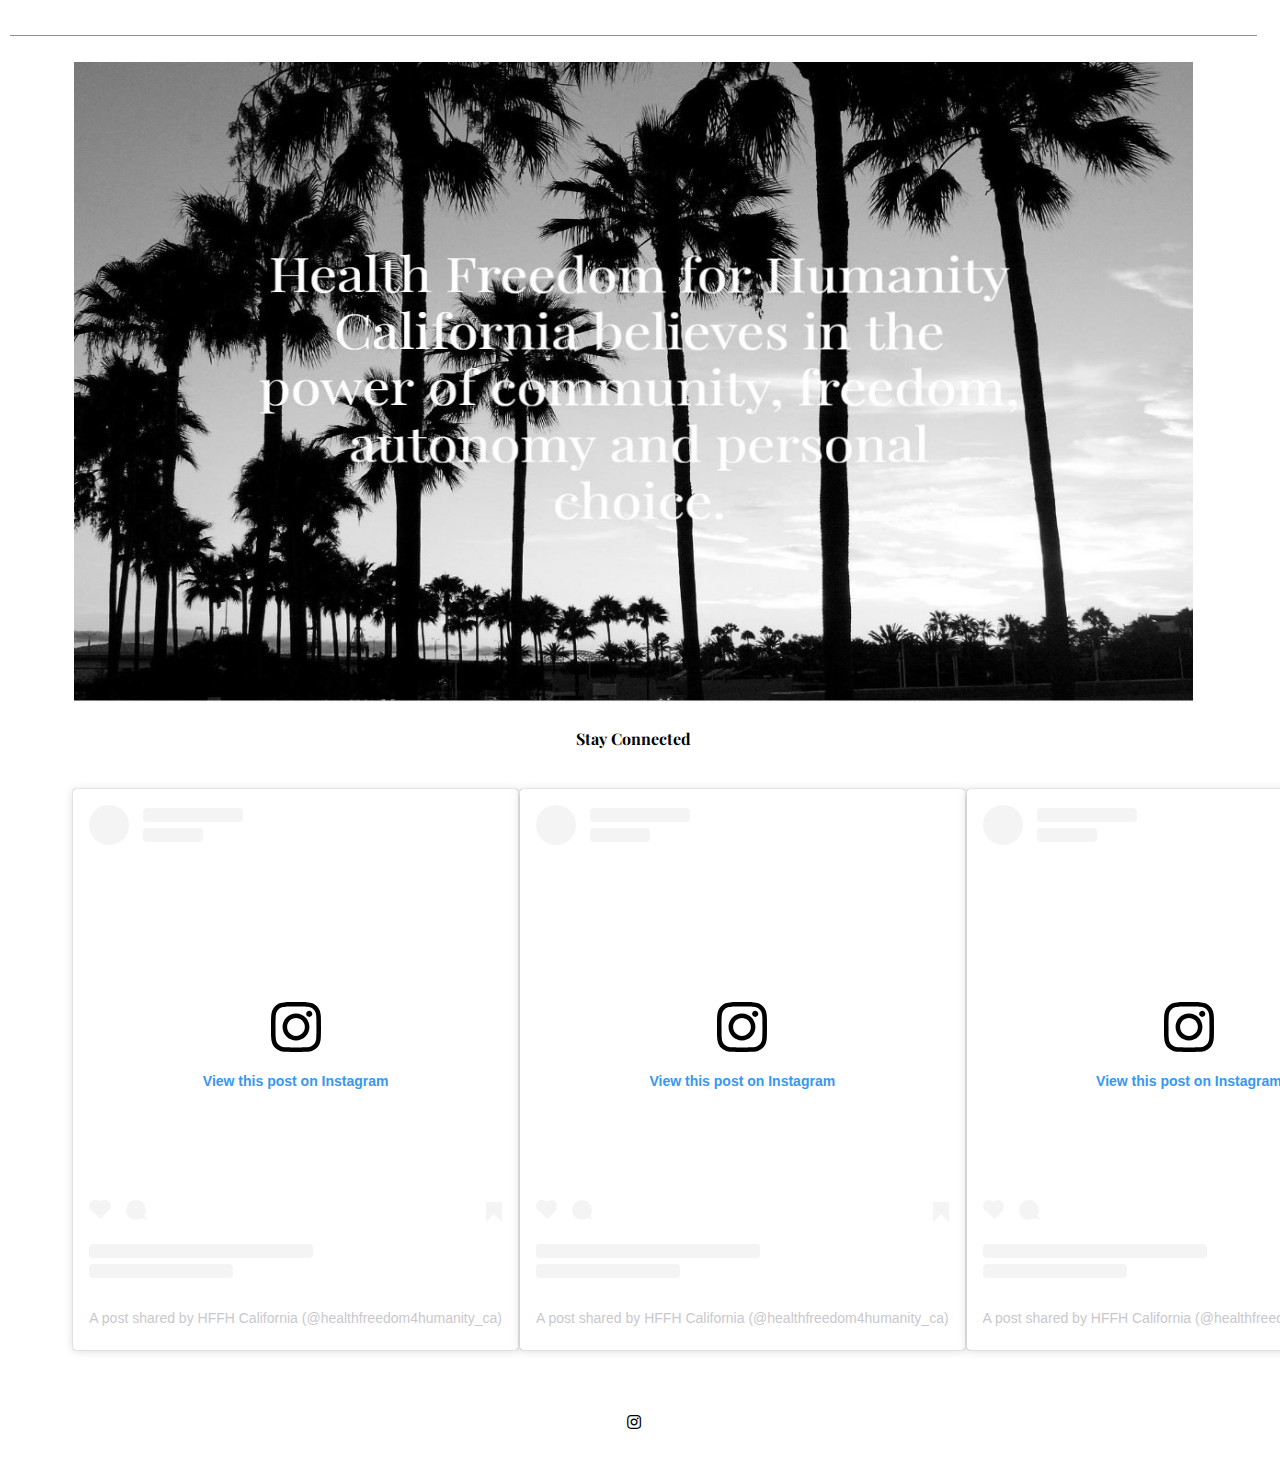
==== index.html @ d3997427 "Add files via upload" ====
<!DOCTYPE html>
<html>
<head>
    <meta charset='utf-8'>
    <meta http-equiv='X-UA-Compatible' content='IE=edge'>
    <title>California - Health Freedom For Humanity</title>
    <meta name='viewport' content='width=device-width, initial-scale=1'>
    <link rel='stylesheet' type='text/css' media='screen' href='assets/css/main.css'>
    <!--script src='main.js'></script-->
    <link rel="stylesheet" href="https://cdnjs.cloudflare.com/ajax/libs/font-awesome/5.15.4/css/all.min.css"/>
    <!-- <script src="jquery.js"></script> -->
    <link rel="preconnect" href="https://fonts.gstatic.com" crossorigin>
    <link rel="preconnect" href="https://fonts.googleapis.com">
    <link href="https://fonts.googleapis.com/css2?family=Playfair+Display:wght@400;500;600;700&display=swap" rel="stylesheet">
    <script src="https://code.jquery.com/jquery-3.5.0.js"></script>
    <!-- <script src="https://code.jquery.com/jquery-3.6.0.min.js" integrity="sha256-/xUj+3OJU5yExlq6GSYGSHk7tPXikynS7ogEvDej/m4=" crossorigin="anonymous"></script> -->
    <script>
        $(function() {
            $('#header').on('load','header.html');
        })
    </script>

</head>
<body>
    <div class="container">
        <div class="header">
            <div id="header"></div>
        </div>
        <div class="content-large"><div class="image-panel"></div></div>
        <div class="footer">
            <div class="footer-grid">
                <div class="footer-left"></div>
                <div class="footer-center-row1">Stay Connected</div>
                <div class="footer-center-row2 ig-grid">
                    <div class="ig-1">
                        <!-- <blockquote class="instagram-media" data-instgrm-permalink="https://www.instagram.com/tv/CTYpV3eHSz3/?utm_source=ig_embed&amp;utm_campaign=loading" data-instgrm-version="13" style=" background:#FFF; border:0; border-radius:3px; box-shadow:0 0 1px 0 rgba(0,0,0,0.5),0 1px 10px 0 rgba(0,0,0,0.15); margin: 1px; max-width:540px; min-width:326px; padding:0; width:99.375%; width:-webkit-calc(100% - 2px); width:calc(100% - 2px);"><div style="padding:16px;"> <a href="https://www.instagram.com/tv/CTYpV3eHSz3/?utm_source=ig_embed&amp;utm_campaign=loading" style=" background:#FFFFFF; line-height:0; padding:0 0; text-align:center; text-decoration:none; width:100%;" target="_blank"> <div style=" display: flex; flex-direction: row; align-items: center;"> <div style="background-color: #F4F4F4; border-radius: 50%; flex-grow: 0; height: 40px; margin-right: 14px; width: 40px;"></div> <div style="display: flex; flex-direction: column; flex-grow: 1; justify-content: center;"> <div style=" background-color: #F4F4F4; border-radius: 4px; flex-grow: 0; height: 14px; margin-bottom: 6px; width: 100px;"></div> <div style=" background-color: #F4F4F4; border-radius: 4px; flex-grow: 0; height: 14px; width: 60px;"></div></div></div><div style="padding: 19% 0;"></div> <div style="display:block; height:50px; margin:0 auto 12px; width:50px;"><svg width="50px" height="50px" viewBox="0 0 60 60" version="1.1" xmlns="https://www.w3.org/2000/svg" xmlns:xlink="https://www.w3.org/1999/xlink"><g stroke="none" stroke-width="1" fill="none" fill-rule="evenodd"><g transform="translate(-511.000000, -20.000000)" fill="#000000"><g><path d="M556.869,30.41 C554.814,30.41 553.148,32.076 553.148,34.131 C553.148,36.186 554.814,37.852 556.869,37.852 C558.924,37.852 560.59,36.186 560.59,34.131 C560.59,32.076 558.924,30.41 556.869,30.41 M541,60.657 C535.114,60.657 530.342,55.887 530.342,50 C530.342,44.114 535.114,39.342 541,39.342 C546.887,39.342 551.658,44.114 551.658,50 C551.658,55.887 546.887,60.657 541,60.657 M541,33.886 C532.1,33.886 524.886,41.1 524.886,50 C524.886,58.899 532.1,66.113 541,66.113 C549.9,66.113 557.115,58.899 557.115,50 C557.115,41.1 549.9,33.886 541,33.886 M565.378,62.101 C565.244,65.022 564.756,66.606 564.346,67.663 C563.803,69.06 563.154,70.057 562.106,71.106 C561.058,72.155 560.06,72.803 558.662,73.347 C557.607,73.757 556.021,74.244 553.102,74.378 C549.944,74.521 548.997,74.552 541,74.552 C533.003,74.552 532.056,74.521 528.898,74.378 C525.979,74.244 524.393,73.757 523.338,73.347 C521.94,72.803 520.942,72.155 519.894,71.106 C518.846,70.057 518.197,69.06 517.654,67.663 C517.244,66.606 516.755,65.022 516.623,62.101 C516.479,58.943 516.448,57.996 516.448,50 C516.448,42.003 516.479,41.056 516.623,37.899 C516.755,34.978 517.244,33.391 517.654,32.338 C518.197,30.938 518.846,29.942 519.894,28.894 C520.942,27.846 521.94,27.196 523.338,26.654 C524.393,26.244 525.979,25.756 528.898,25.623 C532.057,25.479 533.004,25.448 541,25.448 C548.997,25.448 549.943,25.479 553.102,25.623 C556.021,25.756 557.607,26.244 558.662,26.654 C560.06,27.196 561.058,27.846 562.106,28.894 C563.154,29.942 563.803,30.938 564.346,32.338 C564.756,33.391 565.244,34.978 565.378,37.899 C565.522,41.056 565.552,42.003 565.552,50 C565.552,57.996 565.522,58.943 565.378,62.101 M570.82,37.631 C570.674,34.438 570.167,32.258 569.425,30.349 C568.659,28.377 567.633,26.702 565.965,25.035 C564.297,23.368 562.623,22.342 560.652,21.575 C558.743,20.834 556.562,20.326 553.369,20.18 C550.169,20.033 549.148,20 541,20 C532.853,20 531.831,20.033 528.631,20.18 C525.438,20.326 523.257,20.834 521.349,21.575 C519.376,22.342 517.703,23.368 516.035,25.035 C514.368,26.702 513.342,28.377 512.574,30.349 C511.834,32.258 511.326,34.438 511.181,37.631 C511.035,40.831 511,41.851 511,50 C511,58.147 511.035,59.17 511.181,62.369 C511.326,65.562 511.834,67.743 512.574,69.651 C513.342,71.625 514.368,73.296 516.035,74.965 C517.703,76.634 519.376,77.658 521.349,78.425 C523.257,79.167 525.438,79.673 528.631,79.82 C531.831,79.965 532.853,80.001 541,80.001 C549.148,80.001 550.169,79.965 553.369,79.82 C556.562,79.673 558.743,79.167 560.652,78.425 C562.623,77.658 564.297,76.634 565.965,74.965 C567.633,73.296 568.659,71.625 569.425,69.651 C570.167,67.743 570.674,65.562 570.82,62.369 C570.966,59.17 571,58.147 571,50 C571,41.851 570.966,40.831 570.82,37.631"></path></g></g></g></svg></div><div style="padding-top: 8px;"> <div style=" color:#3897f0; font-family:Arial,sans-serif; font-size:14px; font-style:normal; font-weight:550; line-height:18px;"> View this post on Instagram</div></div><div style="padding: 12.5% 0;"></div> <div style="display: flex; flex-direction: row; margin-bottom: 14px; align-items: center;"><div> <div style="background-color: #F4F4F4; border-radius: 50%; height: 12.5px; width: 12.5px; transform: translateX(0px) translateY(7px);"></div> <div style="background-color: #F4F4F4; height: 12.5px; transform: rotate(-45deg) translateX(3px) translateY(1px); width: 12.5px; flex-grow: 0; margin-right: 14px; margin-left: 2px;"></div> <div style="background-color: #F4F4F4; border-radius: 50%; height: 12.5px; width: 12.5px; transform: translateX(9px) translateY(-18px);"></div></div><div style="margin-left: 8px;"> <div style=" background-color: #F4F4F4; border-radius: 50%; flex-grow: 0; height: 20px; width: 20px;"></div> <div style=" width: 0; height: 0; border-top: 2px solid transparent; border-left: 6px solid #f4f4f4; border-bottom: 2px solid transparent; transform: translateX(16px) translateY(-4px) rotate(30deg)"></div></div><div style="margin-left: auto;"> <div style=" width: 0px; border-top: 8px solid #F4F4F4; border-right: 8px solid transparent; transform: translateY(16px);"></div> <div style=" background-color: #F4F4F4; flex-grow: 0; height: 12px; width: 16px; transform: translateY(-4px);"></div> <div style=" width: 0; height: 0; border-top: 8px solid #F4F4F4; border-left: 8px solid transparent; transform: translateY(-4px) translateX(8px);"></div></div></div> <div style="display: flex; flex-direction: column; flex-grow: 1; justify-content: center; margin-bottom: 24px;"> <div style=" background-color: #F4F4F4; border-radius: 4px; flex-grow: 0; height: 14px; margin-bottom: 6px; width: 224px;"></div> <div style=" background-color: #F4F4F4; border-radius: 4px; flex-grow: 0; height: 14px; width: 144px;"></div></div></a><p style=" color:#c9c8cd; font-family:Arial,sans-serif; font-size:14px; line-height:17px; margin-bottom:0; margin-top:8px; overflow:hidden; padding:8px 0 7px; text-align:center; text-overflow:ellipsis; white-space:nowrap;"><a href="https://www.instagram.com/tv/CTYpV3eHSz3/?utm_source=ig_embed&amp;utm_campaign=loading" style=" color:#c9c8cd; font-family:Arial,sans-serif; font-size:14px; font-style:normal; font-weight:normal; line-height:17px; text-decoration:none;" target="_blank">A post shared by HFFH California (@healthfreedom4humanity_ca)</a></p></div></blockquote> <script async src="//www.instagram.com/embed.js"></script> -->
                        <blockquote class="instagram-media" data-instgrm-permalink="https://www.instagram.com/p/CTaYuJeDzAx/?utm_source=ig_embed&amp;utm_campaign=loading" data-instgrm-version="13" style=" background:#FFF; border:0; border-radius:3px; box-shadow:0 0 1px 0 rgba(0,0,0,0.5),0 1px 10px 0 rgba(0,0,0,0.15); margin: 1px; max-width:540px; min-width:326px; padding:0; width:99.375%; width:-webkit-calc(100% - 2px); width:calc(100% - 2px);"><div style="padding:16px;"> <a href="https://www.instagram.com/p/CTaYuJeDzAx/?utm_source=ig_embed&amp;utm_campaign=loading" style=" background:#FFFFFF; line-height:0; padding:0 0; text-align:center; text-decoration:none; width:100%;" target="_blank"> <div style=" display: flex; flex-direction: row; align-items: center;"> <div style="background-color: #F4F4F4; border-radius: 50%; flex-grow: 0; height: 40px; margin-right: 14px; width: 40px;"></div> <div style="display: flex; flex-direction: column; flex-grow: 1; justify-content: center;"> <div style=" background-color: #F4F4F4; border-radius: 4px; flex-grow: 0; height: 14px; margin-bottom: 6px; width: 100px;"></div> <div style=" background-color: #F4F4F4; border-radius: 4px; flex-grow: 0; height: 14px; width: 60px;"></div></div></div><div style="padding: 19% 0;"></div> <div style="display:block; height:50px; margin:0 auto 12px; width:50px;"><svg width="50px" height="50px" viewBox="0 0 60 60" version="1.1" xmlns="https://www.w3.org/2000/svg" xmlns:xlink="https://www.w3.org/1999/xlink"><g stroke="none" stroke-width="1" fill="none" fill-rule="evenodd"><g transform="translate(-511.000000, -20.000000)" fill="#000000"><g><path d="M556.869,30.41 C554.814,30.41 553.148,32.076 553.148,34.131 C553.148,36.186 554.814,37.852 556.869,37.852 C558.924,37.852 560.59,36.186 560.59,34.131 C560.59,32.076 558.924,30.41 556.869,30.41 M541,60.657 C535.114,60.657 530.342,55.887 530.342,50 C530.342,44.114 535.114,39.342 541,39.342 C546.887,39.342 551.658,44.114 551.658,50 C551.658,55.887 546.887,60.657 541,60.657 M541,33.886 C532.1,33.886 524.886,41.1 524.886,50 C524.886,58.899 532.1,66.113 541,66.113 C549.9,66.113 557.115,58.899 557.115,50 C557.115,41.1 549.9,33.886 541,33.886 M565.378,62.101 C565.244,65.022 564.756,66.606 564.346,67.663 C563.803,69.06 563.154,70.057 562.106,71.106 C561.058,72.155 560.06,72.803 558.662,73.347 C557.607,73.757 556.021,74.244 553.102,74.378 C549.944,74.521 548.997,74.552 541,74.552 C533.003,74.552 532.056,74.521 528.898,74.378 C525.979,74.244 524.393,73.757 523.338,73.347 C521.94,72.803 520.942,72.155 519.894,71.106 C518.846,70.057 518.197,69.06 517.654,67.663 C517.244,66.606 516.755,65.022 516.623,62.101 C516.479,58.943 516.448,57.996 516.448,50 C516.448,42.003 516.479,41.056 516.623,37.899 C516.755,34.978 517.244,33.391 517.654,32.338 C518.197,30.938 518.846,29.942 519.894,28.894 C520.942,27.846 521.94,27.196 523.338,26.654 C524.393,26.244 525.979,25.756 528.898,25.623 C532.057,25.479 533.004,25.448 541,25.448 C548.997,25.448 549.943,25.479 553.102,25.623 C556.021,25.756 557.607,26.244 558.662,26.654 C560.06,27.196 561.058,27.846 562.106,28.894 C563.154,29.942 563.803,30.938 564.346,32.338 C564.756,33.391 565.244,34.978 565.378,37.899 C565.522,41.056 565.552,42.003 565.552,50 C565.552,57.996 565.522,58.943 565.378,62.101 M570.82,37.631 C570.674,34.438 570.167,32.258 569.425,30.349 C568.659,28.377 567.633,26.702 565.965,25.035 C564.297,23.368 562.623,22.342 560.652,21.575 C558.743,20.834 556.562,20.326 553.369,20.18 C550.169,20.033 549.148,20 541,20 C532.853,20 531.831,20.033 528.631,20.18 C525.438,20.326 523.257,20.834 521.349,21.575 C519.376,22.342 517.703,23.368 516.035,25.035 C514.368,26.702 513.342,28.377 512.574,30.349 C511.834,32.258 511.326,34.438 511.181,37.631 C511.035,40.831 511,41.851 511,50 C511,58.147 511.035,59.17 511.181,62.369 C511.326,65.562 511.834,67.743 512.574,69.651 C513.342,71.625 514.368,73.296 516.035,74.965 C517.703,76.634 519.376,77.658 521.349,78.425 C523.257,79.167 525.438,79.673 528.631,79.82 C531.831,79.965 532.853,80.001 541,80.001 C549.148,80.001 550.169,79.965 553.369,79.82 C556.562,79.673 558.743,79.167 560.652,78.425 C562.623,77.658 564.297,76.634 565.965,74.965 C567.633,73.296 568.659,71.625 569.425,69.651 C570.167,67.743 570.674,65.562 570.82,62.369 C570.966,59.17 571,58.147 571,50 C571,41.851 570.966,40.831 570.82,37.631"></path></g></g></g></svg></div><div style="padding-top: 8px;"> <div style=" color:#3897f0; font-family:Arial,sans-serif; font-size:14px; font-style:normal; font-weight:550; line-height:18px;"> View this post on Instagram</div></div><div style="padding: 12.5% 0;"></div> <div style="display: flex; flex-direction: row; margin-bottom: 14px; align-items: center;"><div> <div style="background-color: #F4F4F4; border-radius: 50%; height: 12.5px; width: 12.5px; transform: translateX(0px) translateY(7px);"></div> <div style="background-color: #F4F4F4; height: 12.5px; transform: rotate(-45deg) translateX(3px) translateY(1px); width: 12.5px; flex-grow: 0; margin-right: 14px; margin-left: 2px;"></div> <div style="background-color: #F4F4F4; border-radius: 50%; height: 12.5px; width: 12.5px; transform: translateX(9px) translateY(-18px);"></div></div><div style="margin-left: 8px;"> <div style=" background-color: #F4F4F4; border-radius: 50%; flex-grow: 0; height: 20px; width: 20px;"></div> <div style=" width: 0; height: 0; border-top: 2px solid transparent; border-left: 6px solid #f4f4f4; border-bottom: 2px solid transparent; transform: translateX(16px) translateY(-4px) rotate(30deg)"></div></div><div style="margin-left: auto;"> <div style=" width: 0px; border-top: 8px solid #F4F4F4; border-right: 8px solid transparent; transform: translateY(16px);"></div> <div style=" background-color: #F4F4F4; flex-grow: 0; height: 12px; width: 16px; transform: translateY(-4px);"></div> <div style=" width: 0; height: 0; border-top: 8px solid #F4F4F4; border-left: 8px solid transparent; transform: translateY(-4px) translateX(8px);"></div></div></div> <div style="display: flex; flex-direction: column; flex-grow: 1; justify-content: center; margin-bottom: 24px;"> <div style=" background-color: #F4F4F4; border-radius: 4px; flex-grow: 0; height: 14px; margin-bottom: 6px; width: 224px;"></div> <div style=" background-color: #F4F4F4; border-radius: 4px; flex-grow: 0; height: 14px; width: 144px;"></div></div></a><p style=" color:#c9c8cd; font-family:Arial,sans-serif; font-size:14px; line-height:17px; margin-bottom:0; margin-top:8px; overflow:hidden; padding:8px 0 7px; text-align:center; text-overflow:ellipsis; white-space:nowrap;"><a href="https://www.instagram.com/p/CTaYuJeDzAx/?utm_source=ig_embed&amp;utm_campaign=loading" style=" color:#c9c8cd; font-family:Arial,sans-serif; font-size:14px; font-style:normal; font-weight:normal; line-height:17px; text-decoration:none;" target="_blank">A post shared by HFFH California (@healthfreedom4humanity_ca)</a></p></div></blockquote> <script async src="//www.instagram.com/embed.js"></script>
                    </div>
                    <div class="ig-2">
                        <!-- <blockquote class="instagram-media" data-instgrm-permalink="https://www.instagram.com/p/CTXcrUHFVy9/?utm_source=ig_embed&amp;utm_campaign=loading" data-instgrm-version="13" style=" background:#FFF; border:0; border-radius:3px; box-shadow:0 0 1px 0 rgba(0,0,0,0.5),0 1px 10px 0 rgba(0,0,0,0.15); margin: 1px; max-width:540px; min-width:326px; padding:0; width:99.375%; width:-webkit-calc(100% - 2px); width:calc(100% - 2px);"><div style="padding:16px;"> <a href="https://www.instagram.com/p/CTXcrUHFVy9/?utm_source=ig_embed&amp;utm_campaign=loading" style=" background:#FFFFFF; line-height:0; padding:0 0; text-align:center; text-decoration:none; width:100%;" target="_blank"> <div style=" display: flex; flex-direction: row; align-items: center;"> <div style="background-color: #F4F4F4; border-radius: 50%; flex-grow: 0; height: 40px; margin-right: 14px; width: 40px;"></div> <div style="display: flex; flex-direction: column; flex-grow: 1; justify-content: center;"> <div style=" background-color: #F4F4F4; border-radius: 4px; flex-grow: 0; height: 14px; margin-bottom: 6px; width: 100px;"></div> <div style=" background-color: #F4F4F4; border-radius: 4px; flex-grow: 0; height: 14px; width: 60px;"></div></div></div><div style="padding: 19% 0;"></div> <div style="display:block; height:50px; margin:0 auto 12px; width:50px;"><svg width="50px" height="50px" viewBox="0 0 60 60" version="1.1" xmlns="https://www.w3.org/2000/svg" xmlns:xlink="https://www.w3.org/1999/xlink"><g stroke="none" stroke-width="1" fill="none" fill-rule="evenodd"><g transform="translate(-511.000000, -20.000000)" fill="#000000"><g><path d="M556.869,30.41 C554.814,30.41 553.148,32.076 553.148,34.131 C553.148,36.186 554.814,37.852 556.869,37.852 C558.924,37.852 560.59,36.186 560.59,34.131 C560.59,32.076 558.924,30.41 556.869,30.41 M541,60.657 C535.114,60.657 530.342,55.887 530.342,50 C530.342,44.114 535.114,39.342 541,39.342 C546.887,39.342 551.658,44.114 551.658,50 C551.658,55.887 546.887,60.657 541,60.657 M541,33.886 C532.1,33.886 524.886,41.1 524.886,50 C524.886,58.899 532.1,66.113 541,66.113 C549.9,66.113 557.115,58.899 557.115,50 C557.115,41.1 549.9,33.886 541,33.886 M565.378,62.101 C565.244,65.022 564.756,66.606 564.346,67.663 C563.803,69.06 563.154,70.057 562.106,71.106 C561.058,72.155 560.06,72.803 558.662,73.347 C557.607,73.757 556.021,74.244 553.102,74.378 C549.944,74.521 548.997,74.552 541,74.552 C533.003,74.552 532.056,74.521 528.898,74.378 C525.979,74.244 524.393,73.757 523.338,73.347 C521.94,72.803 520.942,72.155 519.894,71.106 C518.846,70.057 518.197,69.06 517.654,67.663 C517.244,66.606 516.755,65.022 516.623,62.101 C516.479,58.943 516.448,57.996 516.448,50 C516.448,42.003 516.479,41.056 516.623,37.899 C516.755,34.978 517.244,33.391 517.654,32.338 C518.197,30.938 518.846,29.942 519.894,28.894 C520.942,27.846 521.94,27.196 523.338,26.654 C524.393,26.244 525.979,25.756 528.898,25.623 C532.057,25.479 533.004,25.448 541,25.448 C548.997,25.448 549.943,25.479 553.102,25.623 C556.021,25.756 557.607,26.244 558.662,26.654 C560.06,27.196 561.058,27.846 562.106,28.894 C563.154,29.942 563.803,30.938 564.346,32.338 C564.756,33.391 565.244,34.978 565.378,37.899 C565.522,41.056 565.552,42.003 565.552,50 C565.552,57.996 565.522,58.943 565.378,62.101 M570.82,37.631 C570.674,34.438 570.167,32.258 569.425,30.349 C568.659,28.377 567.633,26.702 565.965,25.035 C564.297,23.368 562.623,22.342 560.652,21.575 C558.743,20.834 556.562,20.326 553.369,20.18 C550.169,20.033 549.148,20 541,20 C532.853,20 531.831,20.033 528.631,20.18 C525.438,20.326 523.257,20.834 521.349,21.575 C519.376,22.342 517.703,23.368 516.035,25.035 C514.368,26.702 513.342,28.377 512.574,30.349 C511.834,32.258 511.326,34.438 511.181,37.631 C511.035,40.831 511,41.851 511,50 C511,58.147 511.035,59.17 511.181,62.369 C511.326,65.562 511.834,67.743 512.574,69.651 C513.342,71.625 514.368,73.296 516.035,74.965 C517.703,76.634 519.376,77.658 521.349,78.425 C523.257,79.167 525.438,79.673 528.631,79.82 C531.831,79.965 532.853,80.001 541,80.001 C549.148,80.001 550.169,79.965 553.369,79.82 C556.562,79.673 558.743,79.167 560.652,78.425 C562.623,77.658 564.297,76.634 565.965,74.965 C567.633,73.296 568.659,71.625 569.425,69.651 C570.167,67.743 570.674,65.562 570.82,62.369 C570.966,59.17 571,58.147 571,50 C571,41.851 570.966,40.831 570.82,37.631"></path></g></g></g></svg></div><div style="padding-top: 8px;"> <div style=" color:#3897f0; font-family:Arial,sans-serif; font-size:14px; font-style:normal; font-weight:550; line-height:18px;"> View this post on Instagram</div></div><div style="padding: 12.5% 0;"></div> <div style="display: flex; flex-direction: row; margin-bottom: 14px; align-items: center;"><div> <div style="background-color: #F4F4F4; border-radius: 50%; height: 12.5px; width: 12.5px; transform: translateX(0px) translateY(7px);"></div> <div style="background-color: #F4F4F4; height: 12.5px; transform: rotate(-45deg) translateX(3px) translateY(1px); width: 12.5px; flex-grow: 0; margin-right: 14px; margin-left: 2px;"></div> <div style="background-color: #F4F4F4; border-radius: 50%; height: 12.5px; width: 12.5px; transform: translateX(9px) translateY(-18px);"></div></div><div style="margin-left: 8px;"> <div style=" background-color: #F4F4F4; border-radius: 50%; flex-grow: 0; height: 20px; width: 20px;"></div> <div style=" width: 0; height: 0; border-top: 2px solid transparent; border-left: 6px solid #f4f4f4; border-bottom: 2px solid transparent; transform: translateX(16px) translateY(-4px) rotate(30deg)"></div></div><div style="margin-left: auto;"> <div style=" width: 0px; border-top: 8px solid #F4F4F4; border-right: 8px solid transparent; transform: translateY(16px);"></div> <div style=" background-color: #F4F4F4; flex-grow: 0; height: 12px; width: 16px; transform: translateY(-4px);"></div> <div style=" width: 0; height: 0; border-top: 8px solid #F4F4F4; border-left: 8px solid transparent; transform: translateY(-4px) translateX(8px);"></div></div></div> <div style="display: flex; flex-direction: column; flex-grow: 1; justify-content: center; margin-bottom: 24px;"> <div style=" background-color: #F4F4F4; border-radius: 4px; flex-grow: 0; height: 14px; margin-bottom: 6px; width: 224px;"></div> <div style=" background-color: #F4F4F4; border-radius: 4px; flex-grow: 0; height: 14px; width: 144px;"></div></div></a><p style=" color:#c9c8cd; font-family:Arial,sans-serif; font-size:14px; line-height:17px; margin-bottom:0; margin-top:8px; overflow:hidden; padding:8px 0 7px; text-align:center; text-overflow:ellipsis; white-space:nowrap;"><a href="https://www.instagram.com/p/CTXcrUHFVy9/?utm_source=ig_embed&amp;utm_campaign=loading" style=" color:#c9c8cd; font-family:Arial,sans-serif; font-size:14px; font-style:normal; font-weight:normal; line-height:17px; text-decoration:none;" target="_blank">A post shared by HFFH California (@healthfreedom4humanity_ca)</a></p></div></blockquote> <script async src="//www.instagram.com/embed.js"></script> -->
                        <blockquote class="instagram-media" data-instgrm-permalink="https://www.instagram.com/p/CTaPzW0Dsf1/?utm_source=ig_embed&amp;utm_campaign=loading" data-instgrm-version="13" style=" background:#FFF; border:0; border-radius:3px; box-shadow:0 0 1px 0 rgba(0,0,0,0.5),0 1px 10px 0 rgba(0,0,0,0.15); margin: 1px; max-width:540px; min-width:326px; padding:0; width:99.375%; width:-webkit-calc(100% - 2px); width:calc(100% - 2px);"><div style="padding:16px;"> <a href="https://www.instagram.com/p/CTaPzW0Dsf1/?utm_source=ig_embed&amp;utm_campaign=loading" style=" background:#FFFFFF; line-height:0; padding:0 0; text-align:center; text-decoration:none; width:100%;" target="_blank"> <div style=" display: flex; flex-direction: row; align-items: center;"> <div style="background-color: #F4F4F4; border-radius: 50%; flex-grow: 0; height: 40px; margin-right: 14px; width: 40px;"></div> <div style="display: flex; flex-direction: column; flex-grow: 1; justify-content: center;"> <div style=" background-color: #F4F4F4; border-radius: 4px; flex-grow: 0; height: 14px; margin-bottom: 6px; width: 100px;"></div> <div style=" background-color: #F4F4F4; border-radius: 4px; flex-grow: 0; height: 14px; width: 60px;"></div></div></div><div style="padding: 19% 0;"></div> <div style="display:block; height:50px; margin:0 auto 12px; width:50px;"><svg width="50px" height="50px" viewBox="0 0 60 60" version="1.1" xmlns="https://www.w3.org/2000/svg" xmlns:xlink="https://www.w3.org/1999/xlink"><g stroke="none" stroke-width="1" fill="none" fill-rule="evenodd"><g transform="translate(-511.000000, -20.000000)" fill="#000000"><g><path d="M556.869,30.41 C554.814,30.41 553.148,32.076 553.148,34.131 C553.148,36.186 554.814,37.852 556.869,37.852 C558.924,37.852 560.59,36.186 560.59,34.131 C560.59,32.076 558.924,30.41 556.869,30.41 M541,60.657 C535.114,60.657 530.342,55.887 530.342,50 C530.342,44.114 535.114,39.342 541,39.342 C546.887,39.342 551.658,44.114 551.658,50 C551.658,55.887 546.887,60.657 541,60.657 M541,33.886 C532.1,33.886 524.886,41.1 524.886,50 C524.886,58.899 532.1,66.113 541,66.113 C549.9,66.113 557.115,58.899 557.115,50 C557.115,41.1 549.9,33.886 541,33.886 M565.378,62.101 C565.244,65.022 564.756,66.606 564.346,67.663 C563.803,69.06 563.154,70.057 562.106,71.106 C561.058,72.155 560.06,72.803 558.662,73.347 C557.607,73.757 556.021,74.244 553.102,74.378 C549.944,74.521 548.997,74.552 541,74.552 C533.003,74.552 532.056,74.521 528.898,74.378 C525.979,74.244 524.393,73.757 523.338,73.347 C521.94,72.803 520.942,72.155 519.894,71.106 C518.846,70.057 518.197,69.06 517.654,67.663 C517.244,66.606 516.755,65.022 516.623,62.101 C516.479,58.943 516.448,57.996 516.448,50 C516.448,42.003 516.479,41.056 516.623,37.899 C516.755,34.978 517.244,33.391 517.654,32.338 C518.197,30.938 518.846,29.942 519.894,28.894 C520.942,27.846 521.94,27.196 523.338,26.654 C524.393,26.244 525.979,25.756 528.898,25.623 C532.057,25.479 533.004,25.448 541,25.448 C548.997,25.448 549.943,25.479 553.102,25.623 C556.021,25.756 557.607,26.244 558.662,26.654 C560.06,27.196 561.058,27.846 562.106,28.894 C563.154,29.942 563.803,30.938 564.346,32.338 C564.756,33.391 565.244,34.978 565.378,37.899 C565.522,41.056 565.552,42.003 565.552,50 C565.552,57.996 565.522,58.943 565.378,62.101 M570.82,37.631 C570.674,34.438 570.167,32.258 569.425,30.349 C568.659,28.377 567.633,26.702 565.965,25.035 C564.297,23.368 562.623,22.342 560.652,21.575 C558.743,20.834 556.562,20.326 553.369,20.18 C550.169,20.033 549.148,20 541,20 C532.853,20 531.831,20.033 528.631,20.18 C525.438,20.326 523.257,20.834 521.349,21.575 C519.376,22.342 517.703,23.368 516.035,25.035 C514.368,26.702 513.342,28.377 512.574,30.349 C511.834,32.258 511.326,34.438 511.181,37.631 C511.035,40.831 511,41.851 511,50 C511,58.147 511.035,59.17 511.181,62.369 C511.326,65.562 511.834,67.743 512.574,69.651 C513.342,71.625 514.368,73.296 516.035,74.965 C517.703,76.634 519.376,77.658 521.349,78.425 C523.257,79.167 525.438,79.673 528.631,79.82 C531.831,79.965 532.853,80.001 541,80.001 C549.148,80.001 550.169,79.965 553.369,79.82 C556.562,79.673 558.743,79.167 560.652,78.425 C562.623,77.658 564.297,76.634 565.965,74.965 C567.633,73.296 568.659,71.625 569.425,69.651 C570.167,67.743 570.674,65.562 570.82,62.369 C570.966,59.17 571,58.147 571,50 C571,41.851 570.966,40.831 570.82,37.631"></path></g></g></g></svg></div><div style="padding-top: 8px;"> <div style=" color:#3897f0; font-family:Arial,sans-serif; font-size:14px; font-style:normal; font-weight:550; line-height:18px;"> View this post on Instagram</div></div><div style="padding: 12.5% 0;"></div> <div style="display: flex; flex-direction: row; margin-bottom: 14px; align-items: center;"><div> <div style="background-color: #F4F4F4; border-radius: 50%; height: 12.5px; width: 12.5px; transform: translateX(0px) translateY(7px);"></div> <div style="background-color: #F4F4F4; height: 12.5px; transform: rotate(-45deg) translateX(3px) translateY(1px); width: 12.5px; flex-grow: 0; margin-right: 14px; margin-left: 2px;"></div> <div style="background-color: #F4F4F4; border-radius: 50%; height: 12.5px; width: 12.5px; transform: translateX(9px) translateY(-18px);"></div></div><div style="margin-left: 8px;"> <div style=" background-color: #F4F4F4; border-radius: 50%; flex-grow: 0; height: 20px; width: 20px;"></div> <div style=" width: 0; height: 0; border-top: 2px solid transparent; border-left: 6px solid #f4f4f4; border-bottom: 2px solid transparent; transform: translateX(16px) translateY(-4px) rotate(30deg)"></div></div><div style="margin-left: auto;"> <div style=" width: 0px; border-top: 8px solid #F4F4F4; border-right: 8px solid transparent; transform: translateY(16px);"></div> <div style=" background-color: #F4F4F4; flex-grow: 0; height: 12px; width: 16px; transform: translateY(-4px);"></div> <div style=" width: 0; height: 0; border-top: 8px solid #F4F4F4; border-left: 8px solid transparent; transform: translateY(-4px) translateX(8px);"></div></div></div> <div style="display: flex; flex-direction: column; flex-grow: 1; justify-content: center; margin-bottom: 24px;"> <div style=" background-color: #F4F4F4; border-radius: 4px; flex-grow: 0; height: 14px; margin-bottom: 6px; width: 224px;"></div> <div style=" background-color: #F4F4F4; border-radius: 4px; flex-grow: 0; height: 14px; width: 144px;"></div></div></a><p style=" color:#c9c8cd; font-family:Arial,sans-serif; font-size:14px; line-height:17px; margin-bottom:0; margin-top:8px; overflow:hidden; padding:8px 0 7px; text-align:center; text-overflow:ellipsis; white-space:nowrap;"><a href="https://www.instagram.com/p/CTaPzW0Dsf1/?utm_source=ig_embed&amp;utm_campaign=loading" style=" color:#c9c8cd; font-family:Arial,sans-serif; font-size:14px; font-style:normal; font-weight:normal; line-height:17px; text-decoration:none;" target="_blank">A post shared by HFFH California (@healthfreedom4humanity_ca)</a></p></div></blockquote> <script async src="//www.instagram.com/embed.js"></script>
                    </div>
                    <div class="ig-3">
                        <!-- <blockquote class="instagram-media" data-instgrm-permalink="https://www.instagram.com/p/CTTqjd_jSZj/?utm_source=ig_embed&amp;utm_campaign=loading" data-instgrm-version="13" style=" background:#FFF; border:0; border-radius:3px; box-shadow:0 0 1px 0 rgba(0,0,0,0.5),0 1px 10px 0 rgba(0,0,0,0.15); margin: 1px; max-width:540px; min-width:326px; padding:0; width:99.375%; width:-webkit-calc(100% - 2px); width:calc(100% - 2px);"><div style="padding:16px;"> <a href="https://www.instagram.com/p/CTTqjd_jSZj/?utm_source=ig_embed&amp;utm_campaign=loading" style=" background:#FFFFFF; line-height:0; padding:0 0; text-align:center; text-decoration:none; width:100%;" target="_blank"> <div style=" display: flex; flex-direction: row; align-items: center;"> <div style="background-color: #F4F4F4; border-radius: 50%; flex-grow: 0; height: 40px; margin-right: 14px; width: 40px;"></div> <div style="display: flex; flex-direction: column; flex-grow: 1; justify-content: center;"> <div style=" background-color: #F4F4F4; border-radius: 4px; flex-grow: 0; height: 14px; margin-bottom: 6px; width: 100px;"></div> <div style=" background-color: #F4F4F4; border-radius: 4px; flex-grow: 0; height: 14px; width: 60px;"></div></div></div><div style="padding: 19% 0;"></div> <div style="display:block; height:50px; margin:0 auto 12px; width:50px;"><svg width="50px" height="50px" viewBox="0 0 60 60" version="1.1" xmlns="https://www.w3.org/2000/svg" xmlns:xlink="https://www.w3.org/1999/xlink"><g stroke="none" stroke-width="1" fill="none" fill-rule="evenodd"><g transform="translate(-511.000000, -20.000000)" fill="#000000"><g><path d="M556.869,30.41 C554.814,30.41 553.148,32.076 553.148,34.131 C553.148,36.186 554.814,37.852 556.869,37.852 C558.924,37.852 560.59,36.186 560.59,34.131 C560.59,32.076 558.924,30.41 556.869,30.41 M541,60.657 C535.114,60.657 530.342,55.887 530.342,50 C530.342,44.114 535.114,39.342 541,39.342 C546.887,39.342 551.658,44.114 551.658,50 C551.658,55.887 546.887,60.657 541,60.657 M541,33.886 C532.1,33.886 524.886,41.1 524.886,50 C524.886,58.899 532.1,66.113 541,66.113 C549.9,66.113 557.115,58.899 557.115,50 C557.115,41.1 549.9,33.886 541,33.886 M565.378,62.101 C565.244,65.022 564.756,66.606 564.346,67.663 C563.803,69.06 563.154,70.057 562.106,71.106 C561.058,72.155 560.06,72.803 558.662,73.347 C557.607,73.757 556.021,74.244 553.102,74.378 C549.944,74.521 548.997,74.552 541,74.552 C533.003,74.552 532.056,74.521 528.898,74.378 C525.979,74.244 524.393,73.757 523.338,73.347 C521.94,72.803 520.942,72.155 519.894,71.106 C518.846,70.057 518.197,69.06 517.654,67.663 C517.244,66.606 516.755,65.022 516.623,62.101 C516.479,58.943 516.448,57.996 516.448,50 C516.448,42.003 516.479,41.056 516.623,37.899 C516.755,34.978 517.244,33.391 517.654,32.338 C518.197,30.938 518.846,29.942 519.894,28.894 C520.942,27.846 521.94,27.196 523.338,26.654 C524.393,26.244 525.979,25.756 528.898,25.623 C532.057,25.479 533.004,25.448 541,25.448 C548.997,25.448 549.943,25.479 553.102,25.623 C556.021,25.756 557.607,26.244 558.662,26.654 C560.06,27.196 561.058,27.846 562.106,28.894 C563.154,29.942 563.803,30.938 564.346,32.338 C564.756,33.391 565.244,34.978 565.378,37.899 C565.522,41.056 565.552,42.003 565.552,50 C565.552,57.996 565.522,58.943 565.378,62.101 M570.82,37.631 C570.674,34.438 570.167,32.258 569.425,30.349 C568.659,28.377 567.633,26.702 565.965,25.035 C564.297,23.368 562.623,22.342 560.652,21.575 C558.743,20.834 556.562,20.326 553.369,20.18 C550.169,20.033 549.148,20 541,20 C532.853,20 531.831,20.033 528.631,20.18 C525.438,20.326 523.257,20.834 521.349,21.575 C519.376,22.342 517.703,23.368 516.035,25.035 C514.368,26.702 513.342,28.377 512.574,30.349 C511.834,32.258 511.326,34.438 511.181,37.631 C511.035,40.831 511,41.851 511,50 C511,58.147 511.035,59.17 511.181,62.369 C511.326,65.562 511.834,67.743 512.574,69.651 C513.342,71.625 514.368,73.296 516.035,74.965 C517.703,76.634 519.376,77.658 521.349,78.425 C523.257,79.167 525.438,79.673 528.631,79.82 C531.831,79.965 532.853,80.001 541,80.001 C549.148,80.001 550.169,79.965 553.369,79.82 C556.562,79.673 558.743,79.167 560.652,78.425 C562.623,77.658 564.297,76.634 565.965,74.965 C567.633,73.296 568.659,71.625 569.425,69.651 C570.167,67.743 570.674,65.562 570.82,62.369 C570.966,59.17 571,58.147 571,50 C571,41.851 570.966,40.831 570.82,37.631"></path></g></g></g></svg></div><div style="padding-top: 8px;"> <div style=" color:#3897f0; font-family:Arial,sans-serif; font-size:14px; font-style:normal; font-weight:550; line-height:18px;"> View this post on Instagram</div></div><div style="padding: 12.5% 0;"></div> <div style="display: flex; flex-direction: row; margin-bottom: 14px; align-items: center;"><div> <div style="background-color: #F4F4F4; border-radius: 50%; height: 12.5px; width: 12.5px; transform: translateX(0px) translateY(7px);"></div> <div style="background-color: #F4F4F4; height: 12.5px; transform: rotate(-45deg) translateX(3px) translateY(1px); width: 12.5px; flex-grow: 0; margin-right: 14px; margin-left: 2px;"></div> <div style="background-color: #F4F4F4; border-radius: 50%; height: 12.5px; width: 12.5px; transform: translateX(9px) translateY(-18px);"></div></div><div style="margin-left: 8px;"> <div style=" background-color: #F4F4F4; border-radius: 50%; flex-grow: 0; height: 20px; width: 20px;"></div> <div style=" width: 0; height: 0; border-top: 2px solid transparent; border-left: 6px solid #f4f4f4; border-bottom: 2px solid transparent; transform: translateX(16px) translateY(-4px) rotate(30deg)"></div></div><div style="margin-left: auto;"> <div style=" width: 0px; border-top: 8px solid #F4F4F4; border-right: 8px solid transparent; transform: translateY(16px);"></div> <div style=" background-color: #F4F4F4; flex-grow: 0; height: 12px; width: 16px; transform: translateY(-4px);"></div> <div style=" width: 0; height: 0; border-top: 8px solid #F4F4F4; border-left: 8px solid transparent; transform: translateY(-4px) translateX(8px);"></div></div></div> <div style="display: flex; flex-direction: column; flex-grow: 1; justify-content: center; margin-bottom: 24px;"> <div style=" background-color: #F4F4F4; border-radius: 4px; flex-grow: 0; height: 14px; margin-bottom: 6px; width: 224px;"></div> <div style=" background-color: #F4F4F4; border-radius: 4px; flex-grow: 0; height: 14px; width: 144px;"></div></div></a><p style=" color:#c9c8cd; font-family:Arial,sans-serif; font-size:14px; line-height:17px; margin-bottom:0; margin-top:8px; overflow:hidden; padding:8px 0 7px; text-align:center; text-overflow:ellipsis; white-space:nowrap;"><a href="https://www.instagram.com/p/CTTqjd_jSZj/?utm_source=ig_embed&amp;utm_campaign=loading" style=" color:#c9c8cd; font-family:Arial,sans-serif; font-size:14px; font-style:normal; font-weight:normal; line-height:17px; text-decoration:none;" target="_blank">A post shared by HFFH California (@healthfreedom4humanity_ca)</a></p></div></blockquote> <script async src="//www.instagram.com/embed.js"></script> -->
                        <blockquote class="instagram-media" data-instgrm-permalink="https://www.instagram.com/tv/CTYpV3eHSz3/?utm_source=ig_embed&amp;utm_campaign=loading" data-instgrm-version="13" style=" background:#FFF; border:0; border-radius:3px; box-shadow:0 0 1px 0 rgba(0,0,0,0.5),0 1px 10px 0 rgba(0,0,0,0.15); margin: 1px; max-width:540px; min-width:326px; padding:0; width:99.375%; width:-webkit-calc(100% - 2px); width:calc(100% - 2px);"><div style="padding:16px;"> <a href="https://www.instagram.com/tv/CTYpV3eHSz3/?utm_source=ig_embed&amp;utm_campaign=loading" style=" background:#FFFFFF; line-height:0; padding:0 0; text-align:center; text-decoration:none; width:100%;" target="_blank"> <div style=" display: flex; flex-direction: row; align-items: center;"> <div style="background-color: #F4F4F4; border-radius: 50%; flex-grow: 0; height: 40px; margin-right: 14px; width: 40px;"></div> <div style="display: flex; flex-direction: column; flex-grow: 1; justify-content: center;"> <div style=" background-color: #F4F4F4; border-radius: 4px; flex-grow: 0; height: 14px; margin-bottom: 6px; width: 100px;"></div> <div style=" background-color: #F4F4F4; border-radius: 4px; flex-grow: 0; height: 14px; width: 60px;"></div></div></div><div style="padding: 19% 0;"></div> <div style="display:block; height:50px; margin:0 auto 12px; width:50px;"><svg width="50px" height="50px" viewBox="0 0 60 60" version="1.1" xmlns="https://www.w3.org/2000/svg" xmlns:xlink="https://www.w3.org/1999/xlink"><g stroke="none" stroke-width="1" fill="none" fill-rule="evenodd"><g transform="translate(-511.000000, -20.000000)" fill="#000000"><g><path d="M556.869,30.41 C554.814,30.41 553.148,32.076 553.148,34.131 C553.148,36.186 554.814,37.852 556.869,37.852 C558.924,37.852 560.59,36.186 560.59,34.131 C560.59,32.076 558.924,30.41 556.869,30.41 M541,60.657 C535.114,60.657 530.342,55.887 530.342,50 C530.342,44.114 535.114,39.342 541,39.342 C546.887,39.342 551.658,44.114 551.658,50 C551.658,55.887 546.887,60.657 541,60.657 M541,33.886 C532.1,33.886 524.886,41.1 524.886,50 C524.886,58.899 532.1,66.113 541,66.113 C549.9,66.113 557.115,58.899 557.115,50 C557.115,41.1 549.9,33.886 541,33.886 M565.378,62.101 C565.244,65.022 564.756,66.606 564.346,67.663 C563.803,69.06 563.154,70.057 562.106,71.106 C561.058,72.155 560.06,72.803 558.662,73.347 C557.607,73.757 556.021,74.244 553.102,74.378 C549.944,74.521 548.997,74.552 541,74.552 C533.003,74.552 532.056,74.521 528.898,74.378 C525.979,74.244 524.393,73.757 523.338,73.347 C521.94,72.803 520.942,72.155 519.894,71.106 C518.846,70.057 518.197,69.06 517.654,67.663 C517.244,66.606 516.755,65.022 516.623,62.101 C516.479,58.943 516.448,57.996 516.448,50 C516.448,42.003 516.479,41.056 516.623,37.899 C516.755,34.978 517.244,33.391 517.654,32.338 C518.197,30.938 518.846,29.942 519.894,28.894 C520.942,27.846 521.94,27.196 523.338,26.654 C524.393,26.244 525.979,25.756 528.898,25.623 C532.057,25.479 533.004,25.448 541,25.448 C548.997,25.448 549.943,25.479 553.102,25.623 C556.021,25.756 557.607,26.244 558.662,26.654 C560.06,27.196 561.058,27.846 562.106,28.894 C563.154,29.942 563.803,30.938 564.346,32.338 C564.756,33.391 565.244,34.978 565.378,37.899 C565.522,41.056 565.552,42.003 565.552,50 C565.552,57.996 565.522,58.943 565.378,62.101 M570.82,37.631 C570.674,34.438 570.167,32.258 569.425,30.349 C568.659,28.377 567.633,26.702 565.965,25.035 C564.297,23.368 562.623,22.342 560.652,21.575 C558.743,20.834 556.562,20.326 553.369,20.18 C550.169,20.033 549.148,20 541,20 C532.853,20 531.831,20.033 528.631,20.18 C525.438,20.326 523.257,20.834 521.349,21.575 C519.376,22.342 517.703,23.368 516.035,25.035 C514.368,26.702 513.342,28.377 512.574,30.349 C511.834,32.258 511.326,34.438 511.181,37.631 C511.035,40.831 511,41.851 511,50 C511,58.147 511.035,59.17 511.181,62.369 C511.326,65.562 511.834,67.743 512.574,69.651 C513.342,71.625 514.368,73.296 516.035,74.965 C517.703,76.634 519.376,77.658 521.349,78.425 C523.257,79.167 525.438,79.673 528.631,79.82 C531.831,79.965 532.853,80.001 541,80.001 C549.148,80.001 550.169,79.965 553.369,79.82 C556.562,79.673 558.743,79.167 560.652,78.425 C562.623,77.658 564.297,76.634 565.965,74.965 C567.633,73.296 568.659,71.625 569.425,69.651 C570.167,67.743 570.674,65.562 570.82,62.369 C570.966,59.17 571,58.147 571,50 C571,41.851 570.966,40.831 570.82,37.631"></path></g></g></g></svg></div><div style="padding-top: 8px;"> <div style=" color:#3897f0; font-family:Arial,sans-serif; font-size:14px; font-style:normal; font-weight:550; line-height:18px;"> View this post on Instagram</div></div><div style="padding: 12.5% 0;"></div> <div style="display: flex; flex-direction: row; margin-bottom: 14px; align-items: center;"><div> <div style="background-color: #F4F4F4; border-radius: 50%; height: 12.5px; width: 12.5px; transform: translateX(0px) translateY(7px);"></div> <div style="background-color: #F4F4F4; height: 12.5px; transform: rotate(-45deg) translateX(3px) translateY(1px); width: 12.5px; flex-grow: 0; margin-right: 14px; margin-left: 2px;"></div> <div style="background-color: #F4F4F4; border-radius: 50%; height: 12.5px; width: 12.5px; transform: translateX(9px) translateY(-18px);"></div></div><div style="margin-left: 8px;"> <div style=" background-color: #F4F4F4; border-radius: 50%; flex-grow: 0; height: 20px; width: 20px;"></div> <div style=" width: 0; height: 0; border-top: 2px solid transparent; border-left: 6px solid #f4f4f4; border-bottom: 2px solid transparent; transform: translateX(16px) translateY(-4px) rotate(30deg)"></div></div><div style="margin-left: auto;"> <div style=" width: 0px; border-top: 8px solid #F4F4F4; border-right: 8px solid transparent; transform: translateY(16px);"></div> <div style=" background-color: #F4F4F4; flex-grow: 0; height: 12px; width: 16px; transform: translateY(-4px);"></div> <div style=" width: 0; height: 0; border-top: 8px solid #F4F4F4; border-left: 8px solid transparent; transform: translateY(-4px) translateX(8px);"></div></div></div> <div style="display: flex; flex-direction: column; flex-grow: 1; justify-content: center; margin-bottom: 24px;"> <div style=" background-color: #F4F4F4; border-radius: 4px; flex-grow: 0; height: 14px; margin-bottom: 6px; width: 224px;"></div> <div style=" background-color: #F4F4F4; border-radius: 4px; flex-grow: 0; height: 14px; width: 144px;"></div></div></a><p style=" color:#c9c8cd; font-family:Arial,sans-serif; font-size:14px; line-height:17px; margin-bottom:0; margin-top:8px; overflow:hidden; padding:8px 0 7px; text-align:center; text-overflow:ellipsis; white-space:nowrap;"><a href="https://www.instagram.com/tv/CTYpV3eHSz3/?utm_source=ig_embed&amp;utm_campaign=loading" style=" color:#c9c8cd; font-family:Arial,sans-serif; font-size:14px; font-style:normal; font-weight:normal; line-height:17px; text-decoration:none;" target="_blank">A post shared by HFFH California (@healthfreedom4humanity_ca)</a></p></div></blockquote> <script async src="//www.instagram.com/embed.js"></script>
                    </div>
                    <div class="ig-4">
                        <!-- <blockquote class="instagram-media" data-instgrm-permalink="https://www.instagram.com/p/CTTp6wvrh-9/?utm_source=ig_embed&amp;utm_campaign=loading" data-instgrm-version="13" style=" background:#FFF; border:0; border-radius:3px; box-shadow:0 0 1px 0 rgba(0,0,0,0.5),0 1px 10px 0 rgba(0,0,0,0.15); margin: 1px; max-width:540px; min-width:326px; padding:0; width:99.375%; width:-webkit-calc(100% - 2px); width:calc(100% - 2px);"><div style="padding:16px;"> <a href="https://www.instagram.com/p/CTTp6wvrh-9/?utm_source=ig_embed&amp;utm_campaign=loading" style=" background:#FFFFFF; line-height:0; padding:0 0; text-align:center; text-decoration:none; width:100%;" target="_blank"> <div style=" display: flex; flex-direction: row; align-items: center;"> <div style="background-color: #F4F4F4; border-radius: 50%; flex-grow: 0; height: 40px; margin-right: 14px; width: 40px;"></div> <div style="display: flex; flex-direction: column; flex-grow: 1; justify-content: center;"> <div style=" background-color: #F4F4F4; border-radius: 4px; flex-grow: 0; height: 14px; margin-bottom: 6px; width: 100px;"></div> <div style=" background-color: #F4F4F4; border-radius: 4px; flex-grow: 0; height: 14px; width: 60px;"></div></div></div><div style="padding: 19% 0;"></div> <div style="display:block; height:50px; margin:0 auto 12px; width:50px;"><svg width="50px" height="50px" viewBox="0 0 60 60" version="1.1" xmlns="https://www.w3.org/2000/svg" xmlns:xlink="https://www.w3.org/1999/xlink"><g stroke="none" stroke-width="1" fill="none" fill-rule="evenodd"><g transform="translate(-511.000000, -20.000000)" fill="#000000"><g><path d="M556.869,30.41 C554.814,30.41 553.148,32.076 553.148,34.131 C553.148,36.186 554.814,37.852 556.869,37.852 C558.924,37.852 560.59,36.186 560.59,34.131 C560.59,32.076 558.924,30.41 556.869,30.41 M541,60.657 C535.114,60.657 530.342,55.887 530.342,50 C530.342,44.114 535.114,39.342 541,39.342 C546.887,39.342 551.658,44.114 551.658,50 C551.658,55.887 546.887,60.657 541,60.657 M541,33.886 C532.1,33.886 524.886,41.1 524.886,50 C524.886,58.899 532.1,66.113 541,66.113 C549.9,66.113 557.115,58.899 557.115,50 C557.115,41.1 549.9,33.886 541,33.886 M565.378,62.101 C565.244,65.022 564.756,66.606 564.346,67.663 C563.803,69.06 563.154,70.057 562.106,71.106 C561.058,72.155 560.06,72.803 558.662,73.347 C557.607,73.757 556.021,74.244 553.102,74.378 C549.944,74.521 548.997,74.552 541,74.552 C533.003,74.552 532.056,74.521 528.898,74.378 C525.979,74.244 524.393,73.757 523.338,73.347 C521.94,72.803 520.942,72.155 519.894,71.106 C518.846,70.057 518.197,69.06 517.654,67.663 C517.244,66.606 516.755,65.022 516.623,62.101 C516.479,58.943 516.448,57.996 516.448,50 C516.448,42.003 516.479,41.056 516.623,37.899 C516.755,34.978 517.244,33.391 517.654,32.338 C518.197,30.938 518.846,29.942 519.894,28.894 C520.942,27.846 521.94,27.196 523.338,26.654 C524.393,26.244 525.979,25.756 528.898,25.623 C532.057,25.479 533.004,25.448 541,25.448 C548.997,25.448 549.943,25.479 553.102,25.623 C556.021,25.756 557.607,26.244 558.662,26.654 C560.06,27.196 561.058,27.846 562.106,28.894 C563.154,29.942 563.803,30.938 564.346,32.338 C564.756,33.391 565.244,34.978 565.378,37.899 C565.522,41.056 565.552,42.003 565.552,50 C565.552,57.996 565.522,58.943 565.378,62.101 M570.82,37.631 C570.674,34.438 570.167,32.258 569.425,30.349 C568.659,28.377 567.633,26.702 565.965,25.035 C564.297,23.368 562.623,22.342 560.652,21.575 C558.743,20.834 556.562,20.326 553.369,20.18 C550.169,20.033 549.148,20 541,20 C532.853,20 531.831,20.033 528.631,20.18 C525.438,20.326 523.257,20.834 521.349,21.575 C519.376,22.342 517.703,23.368 516.035,25.035 C514.368,26.702 513.342,28.377 512.574,30.349 C511.834,32.258 511.326,34.438 511.181,37.631 C511.035,40.831 511,41.851 511,50 C511,58.147 511.035,59.17 511.181,62.369 C511.326,65.562 511.834,67.743 512.574,69.651 C513.342,71.625 514.368,73.296 516.035,74.965 C517.703,76.634 519.376,77.658 521.349,78.425 C523.257,79.167 525.438,79.673 528.631,79.82 C531.831,79.965 532.853,80.001 541,80.001 C549.148,80.001 550.169,79.965 553.369,79.82 C556.562,79.673 558.743,79.167 560.652,78.425 C562.623,77.658 564.297,76.634 565.965,74.965 C567.633,73.296 568.659,71.625 569.425,69.651 C570.167,67.743 570.674,65.562 570.82,62.369 C570.966,59.17 571,58.147 571,50 C571,41.851 570.966,40.831 570.82,37.631"></path></g></g></g></svg></div><div style="padding-top: 8px;"> <div style=" color:#3897f0; font-family:Arial,sans-serif; font-size:14px; font-style:normal; font-weight:550; line-height:18px;"> View this post on Instagram</div></div><div style="padding: 12.5% 0;"></div> <div style="display: flex; flex-direction: row; margin-bottom: 14px; align-items: center;"><div> <div style="background-color: #F4F4F4; border-radius: 50%; height: 12.5px; width: 12.5px; transform: translateX(0px) translateY(7px);"></div> <div style="background-color: #F4F4F4; height: 12.5px; transform: rotate(-45deg) translateX(3px) translateY(1px); width: 12.5px; flex-grow: 0; margin-right: 14px; margin-left: 2px;"></div> <div style="background-color: #F4F4F4; border-radius: 50%; height: 12.5px; width: 12.5px; transform: translateX(9px) translateY(-18px);"></div></div><div style="margin-left: 8px;"> <div style=" background-color: #F4F4F4; border-radius: 50%; flex-grow: 0; height: 20px; width: 20px;"></div> <div style=" width: 0; height: 0; border-top: 2px solid transparent; border-left: 6px solid #f4f4f4; border-bottom: 2px solid transparent; transform: translateX(16px) translateY(-4px) rotate(30deg)"></div></div><div style="margin-left: auto;"> <div style=" width: 0px; border-top: 8px solid #F4F4F4; border-right: 8px solid transparent; transform: translateY(16px);"></div> <div style=" background-color: #F4F4F4; flex-grow: 0; height: 12px; width: 16px; transform: translateY(-4px);"></div> <div style=" width: 0; height: 0; border-top: 8px solid #F4F4F4; border-left: 8px solid transparent; transform: translateY(-4px) translateX(8px);"></div></div></div> <div style="display: flex; flex-direction: column; flex-grow: 1; justify-content: center; margin-bottom: 24px;"> <div style=" background-color: #F4F4F4; border-radius: 4px; flex-grow: 0; height: 14px; margin-bottom: 6px; width: 224px;"></div> <div style=" background-color: #F4F4F4; border-radius: 4px; flex-grow: 0; height: 14px; width: 144px;"></div></div></a><p style=" color:#c9c8cd; font-family:Arial,sans-serif; font-size:14px; line-height:17px; margin-bottom:0; margin-top:8px; overflow:hidden; padding:8px 0 7px; text-align:center; text-overflow:ellipsis; white-space:nowrap;"><a href="https://www.instagram.com/p/CTTp6wvrh-9/?utm_source=ig_embed&amp;utm_campaign=loading" style=" color:#c9c8cd; font-family:Arial,sans-serif; font-size:14px; font-style:normal; font-weight:normal; line-height:17px; text-decoration:none;" target="_blank">A post shared by HFFH California (@healthfreedom4humanity_ca)</a></p></div></blockquote> <script async src="//www.instagram.com/embed.js"></script> -->
                        <blockquote class="instagram-media" data-instgrm-permalink="https://www.instagram.com/p/CTXcrUHFVy9/?utm_source=ig_embed&amp;utm_campaign=loading" data-instgrm-version="13" style=" background:#FFF; border:0; border-radius:3px; box-shadow:0 0 1px 0 rgba(0,0,0,0.5),0 1px 10px 0 rgba(0,0,0,0.15); margin: 1px; max-width:540px; min-width:326px; padding:0; width:99.375%; width:-webkit-calc(100% - 2px); width:calc(100% - 2px);"><div style="padding:16px;"> <a href="https://www.instagram.com/p/CTXcrUHFVy9/?utm_source=ig_embed&amp;utm_campaign=loading" style=" background:#FFFFFF; line-height:0; padding:0 0; text-align:center; text-decoration:none; width:100%;" target="_blank"> <div style=" display: flex; flex-direction: row; align-items: center;"> <div style="background-color: #F4F4F4; border-radius: 50%; flex-grow: 0; height: 40px; margin-right: 14px; width: 40px;"></div> <div style="display: flex; flex-direction: column; flex-grow: 1; justify-content: center;"> <div style=" background-color: #F4F4F4; border-radius: 4px; flex-grow: 0; height: 14px; margin-bottom: 6px; width: 100px;"></div> <div style=" background-color: #F4F4F4; border-radius: 4px; flex-grow: 0; height: 14px; width: 60px;"></div></div></div><div style="padding: 19% 0;"></div> <div style="display:block; height:50px; margin:0 auto 12px; width:50px;"><svg width="50px" height="50px" viewBox="0 0 60 60" version="1.1" xmlns="https://www.w3.org/2000/svg" xmlns:xlink="https://www.w3.org/1999/xlink"><g stroke="none" stroke-width="1" fill="none" fill-rule="evenodd"><g transform="translate(-511.000000, -20.000000)" fill="#000000"><g><path d="M556.869,30.41 C554.814,30.41 553.148,32.076 553.148,34.131 C553.148,36.186 554.814,37.852 556.869,37.852 C558.924,37.852 560.59,36.186 560.59,34.131 C560.59,32.076 558.924,30.41 556.869,30.41 M541,60.657 C535.114,60.657 530.342,55.887 530.342,50 C530.342,44.114 535.114,39.342 541,39.342 C546.887,39.342 551.658,44.114 551.658,50 C551.658,55.887 546.887,60.657 541,60.657 M541,33.886 C532.1,33.886 524.886,41.1 524.886,50 C524.886,58.899 532.1,66.113 541,66.113 C549.9,66.113 557.115,58.899 557.115,50 C557.115,41.1 549.9,33.886 541,33.886 M565.378,62.101 C565.244,65.022 564.756,66.606 564.346,67.663 C563.803,69.06 563.154,70.057 562.106,71.106 C561.058,72.155 560.06,72.803 558.662,73.347 C557.607,73.757 556.021,74.244 553.102,74.378 C549.944,74.521 548.997,74.552 541,74.552 C533.003,74.552 532.056,74.521 528.898,74.378 C525.979,74.244 524.393,73.757 523.338,73.347 C521.94,72.803 520.942,72.155 519.894,71.106 C518.846,70.057 518.197,69.06 517.654,67.663 C517.244,66.606 516.755,65.022 516.623,62.101 C516.479,58.943 516.448,57.996 516.448,50 C516.448,42.003 516.479,41.056 516.623,37.899 C516.755,34.978 517.244,33.391 517.654,32.338 C518.197,30.938 518.846,29.942 519.894,28.894 C520.942,27.846 521.94,27.196 523.338,26.654 C524.393,26.244 525.979,25.756 528.898,25.623 C532.057,25.479 533.004,25.448 541,25.448 C548.997,25.448 549.943,25.479 553.102,25.623 C556.021,25.756 557.607,26.244 558.662,26.654 C560.06,27.196 561.058,27.846 562.106,28.894 C563.154,29.942 563.803,30.938 564.346,32.338 C564.756,33.391 565.244,34.978 565.378,37.899 C565.522,41.056 565.552,42.003 565.552,50 C565.552,57.996 565.522,58.943 565.378,62.101 M570.82,37.631 C570.674,34.438 570.167,32.258 569.425,30.349 C568.659,28.377 567.633,26.702 565.965,25.035 C564.297,23.368 562.623,22.342 560.652,21.575 C558.743,20.834 556.562,20.326 553.369,20.18 C550.169,20.033 549.148,20 541,20 C532.853,20 531.831,20.033 528.631,20.18 C525.438,20.326 523.257,20.834 521.349,21.575 C519.376,22.342 517.703,23.368 516.035,25.035 C514.368,26.702 513.342,28.377 512.574,30.349 C511.834,32.258 511.326,34.438 511.181,37.631 C511.035,40.831 511,41.851 511,50 C511,58.147 511.035,59.17 511.181,62.369 C511.326,65.562 511.834,67.743 512.574,69.651 C513.342,71.625 514.368,73.296 516.035,74.965 C517.703,76.634 519.376,77.658 521.349,78.425 C523.257,79.167 525.438,79.673 528.631,79.82 C531.831,79.965 532.853,80.001 541,80.001 C549.148,80.001 550.169,79.965 553.369,79.82 C556.562,79.673 558.743,79.167 560.652,78.425 C562.623,77.658 564.297,76.634 565.965,74.965 C567.633,73.296 568.659,71.625 569.425,69.651 C570.167,67.743 570.674,65.562 570.82,62.369 C570.966,59.17 571,58.147 571,50 C571,41.851 570.966,40.831 570.82,37.631"></path></g></g></g></svg></div><div style="padding-top: 8px;"> <div style=" color:#3897f0; font-family:Arial,sans-serif; font-size:14px; font-style:normal; font-weight:550; line-height:18px;"> View this post on Instagram</div></div><div style="padding: 12.5% 0;"></div> <div style="display: flex; flex-direction: row; margin-bottom: 14px; align-items: center;"><div> <div style="background-color: #F4F4F4; border-radius: 50%; height: 12.5px; width: 12.5px; transform: translateX(0px) translateY(7px);"></div> <div style="background-color: #F4F4F4; height: 12.5px; transform: rotate(-45deg) translateX(3px) translateY(1px); width: 12.5px; flex-grow: 0; margin-right: 14px; margin-left: 2px;"></div> <div style="background-color: #F4F4F4; border-radius: 50%; height: 12.5px; width: 12.5px; transform: translateX(9px) translateY(-18px);"></div></div><div style="margin-left: 8px;"> <div style=" background-color: #F4F4F4; border-radius: 50%; flex-grow: 0; height: 20px; width: 20px;"></div> <div style=" width: 0; height: 0; border-top: 2px solid transparent; border-left: 6px solid #f4f4f4; border-bottom: 2px solid transparent; transform: translateX(16px) translateY(-4px) rotate(30deg)"></div></div><div style="margin-left: auto;"> <div style=" width: 0px; border-top: 8px solid #F4F4F4; border-right: 8px solid transparent; transform: translateY(16px);"></div> <div style=" background-color: #F4F4F4; flex-grow: 0; height: 12px; width: 16px; transform: translateY(-4px);"></div> <div style=" width: 0; height: 0; border-top: 8px solid #F4F4F4; border-left: 8px solid transparent; transform: translateY(-4px) translateX(8px);"></div></div></div> <div style="display: flex; flex-direction: column; flex-grow: 1; justify-content: center; margin-bottom: 24px;"> <div style=" background-color: #F4F4F4; border-radius: 4px; flex-grow: 0; height: 14px; margin-bottom: 6px; width: 224px;"></div> <div style=" background-color: #F4F4F4; border-radius: 4px; flex-grow: 0; height: 14px; width: 144px;"></div></div></a><p style=" color:#c9c8cd; font-family:Arial,sans-serif; font-size:14px; line-height:17px; margin-bottom:0; margin-top:8px; overflow:hidden; padding:8px 0 7px; text-align:center; text-overflow:ellipsis; white-space:nowrap;"><a href="https://www.instagram.com/p/CTXcrUHFVy9/?utm_source=ig_embed&amp;utm_campaign=loading" style=" color:#c9c8cd; font-family:Arial,sans-serif; font-size:14px; font-style:normal; font-weight:normal; line-height:17px; text-decoration:none;" target="_blank">A post shared by HFFH California (@healthfreedom4humanity_ca)</a></p></div></blockquote> <script async src="//www.instagram.com/embed.js"></script>
                    </div>
                    <div class="ig-5">
                        <!-- <blockquote class="instagram-media" data-instgrm-permalink="https://www.instagram.com/p/CTSSImIJJlM/?utm_source=ig_embed&amp;utm_campaign=loading" data-instgrm-version="13" style=" background:#FFF; border:0; border-radius:3px; box-shadow:0 0 1px 0 rgba(0,0,0,0.5),0 1px 10px 0 rgba(0,0,0,0.15); margin: 1px; max-width:540px; min-width:326px; padding:0; width:99.375%; width:-webkit-calc(100% - 2px); width:calc(100% - 2px);"><div style="padding:16px;"> <a href="https://www.instagram.com/p/CTSSImIJJlM/?utm_source=ig_embed&amp;utm_campaign=loading" style=" background:#FFFFFF; line-height:0; padding:0 0; text-align:center; text-decoration:none; width:100%;" target="_blank"> <div style=" display: flex; flex-direction: row; align-items: center;"> <div style="background-color: #F4F4F4; border-radius: 50%; flex-grow: 0; height: 40px; margin-right: 14px; width: 40px;"></div> <div style="display: flex; flex-direction: column; flex-grow: 1; justify-content: center;"> <div style=" background-color: #F4F4F4; border-radius: 4px; flex-grow: 0; height: 14px; margin-bottom: 6px; width: 100px;"></div> <div style=" background-color: #F4F4F4; border-radius: 4px; flex-grow: 0; height: 14px; width: 60px;"></div></div></div><div style="padding: 19% 0;"></div> <div style="display:block; height:50px; margin:0 auto 12px; width:50px;"><svg width="50px" height="50px" viewBox="0 0 60 60" version="1.1" xmlns="https://www.w3.org/2000/svg" xmlns:xlink="https://www.w3.org/1999/xlink"><g stroke="none" stroke-width="1" fill="none" fill-rule="evenodd"><g transform="translate(-511.000000, -20.000000)" fill="#000000"><g><path d="M556.869,30.41 C554.814,30.41 553.148,32.076 553.148,34.131 C553.148,36.186 554.814,37.852 556.869,37.852 C558.924,37.852 560.59,36.186 560.59,34.131 C560.59,32.076 558.924,30.41 556.869,30.41 M541,60.657 C535.114,60.657 530.342,55.887 530.342,50 C530.342,44.114 535.114,39.342 541,39.342 C546.887,39.342 551.658,44.114 551.658,50 C551.658,55.887 546.887,60.657 541,60.657 M541,33.886 C532.1,33.886 524.886,41.1 524.886,50 C524.886,58.899 532.1,66.113 541,66.113 C549.9,66.113 557.115,58.899 557.115,50 C557.115,41.1 549.9,33.886 541,33.886 M565.378,62.101 C565.244,65.022 564.756,66.606 564.346,67.663 C563.803,69.06 563.154,70.057 562.106,71.106 C561.058,72.155 560.06,72.803 558.662,73.347 C557.607,73.757 556.021,74.244 553.102,74.378 C549.944,74.521 548.997,74.552 541,74.552 C533.003,74.552 532.056,74.521 528.898,74.378 C525.979,74.244 524.393,73.757 523.338,73.347 C521.94,72.803 520.942,72.155 519.894,71.106 C518.846,70.057 518.197,69.06 517.654,67.663 C517.244,66.606 516.755,65.022 516.623,62.101 C516.479,58.943 516.448,57.996 516.448,50 C516.448,42.003 516.479,41.056 516.623,37.899 C516.755,34.978 517.244,33.391 517.654,32.338 C518.197,30.938 518.846,29.942 519.894,28.894 C520.942,27.846 521.94,27.196 523.338,26.654 C524.393,26.244 525.979,25.756 528.898,25.623 C532.057,25.479 533.004,25.448 541,25.448 C548.997,25.448 549.943,25.479 553.102,25.623 C556.021,25.756 557.607,26.244 558.662,26.654 C560.06,27.196 561.058,27.846 562.106,28.894 C563.154,29.942 563.803,30.938 564.346,32.338 C564.756,33.391 565.244,34.978 565.378,37.899 C565.522,41.056 565.552,42.003 565.552,50 C565.552,57.996 565.522,58.943 565.378,62.101 M570.82,37.631 C570.674,34.438 570.167,32.258 569.425,30.349 C568.659,28.377 567.633,26.702 565.965,25.035 C564.297,23.368 562.623,22.342 560.652,21.575 C558.743,20.834 556.562,20.326 553.369,20.18 C550.169,20.033 549.148,20 541,20 C532.853,20 531.831,20.033 528.631,20.18 C525.438,20.326 523.257,20.834 521.349,21.575 C519.376,22.342 517.703,23.368 516.035,25.035 C514.368,26.702 513.342,28.377 512.574,30.349 C511.834,32.258 511.326,34.438 511.181,37.631 C511.035,40.831 511,41.851 511,50 C511,58.147 511.035,59.17 511.181,62.369 C511.326,65.562 511.834,67.743 512.574,69.651 C513.342,71.625 514.368,73.296 516.035,74.965 C517.703,76.634 519.376,77.658 521.349,78.425 C523.257,79.167 525.438,79.673 528.631,79.82 C531.831,79.965 532.853,80.001 541,80.001 C549.148,80.001 550.169,79.965 553.369,79.82 C556.562,79.673 558.743,79.167 560.652,78.425 C562.623,77.658 564.297,76.634 565.965,74.965 C567.633,73.296 568.659,71.625 569.425,69.651 C570.167,67.743 570.674,65.562 570.82,62.369 C570.966,59.17 571,58.147 571,50 C571,41.851 570.966,40.831 570.82,37.631"></path></g></g></g></svg></div><div style="padding-top: 8px;"> <div style=" color:#3897f0; font-family:Arial,sans-serif; font-size:14px; font-style:normal; font-weight:550; line-height:18px;"> View this post on Instagram</div></div><div style="padding: 12.5% 0;"></div> <div style="display: flex; flex-direction: row; margin-bottom: 14px; align-items: center;"><div> <div style="background-color: #F4F4F4; border-radius: 50%; height: 12.5px; width: 12.5px; transform: translateX(0px) translateY(7px);"></div> <div style="background-color: #F4F4F4; height: 12.5px; transform: rotate(-45deg) translateX(3px) translateY(1px); width: 12.5px; flex-grow: 0; margin-right: 14px; margin-left: 2px;"></div> <div style="background-color: #F4F4F4; border-radius: 50%; height: 12.5px; width: 12.5px; transform: translateX(9px) translateY(-18px);"></div></div><div style="margin-left: 8px;"> <div style=" background-color: #F4F4F4; border-radius: 50%; flex-grow: 0; height: 20px; width: 20px;"></div> <div style=" width: 0; height: 0; border-top: 2px solid transparent; border-left: 6px solid #f4f4f4; border-bottom: 2px solid transparent; transform: translateX(16px) translateY(-4px) rotate(30deg)"></div></div><div style="margin-left: auto;"> <div style=" width: 0px; border-top: 8px solid #F4F4F4; border-right: 8px solid transparent; transform: translateY(16px);"></div> <div style=" background-color: #F4F4F4; flex-grow: 0; height: 12px; width: 16px; transform: translateY(-4px);"></div> <div style=" width: 0; height: 0; border-top: 8px solid #F4F4F4; border-left: 8px solid transparent; transform: translateY(-4px) translateX(8px);"></div></div></div> <div style="display: flex; flex-direction: column; flex-grow: 1; justify-content: center; margin-bottom: 24px;"> <div style=" background-color: #F4F4F4; border-radius: 4px; flex-grow: 0; height: 14px; margin-bottom: 6px; width: 224px;"></div> <div style=" background-color: #F4F4F4; border-radius: 4px; flex-grow: 0; height: 14px; width: 144px;"></div></div></a><p style=" color:#c9c8cd; font-family:Arial,sans-serif; font-size:14px; line-height:17px; margin-bottom:0; margin-top:8px; overflow:hidden; padding:8px 0 7px; text-align:center; text-overflow:ellipsis; white-space:nowrap;"><a href="https://www.instagram.com/p/CTSSImIJJlM/?utm_source=ig_embed&amp;utm_campaign=loading" style=" color:#c9c8cd; font-family:Arial,sans-serif; font-size:14px; font-style:normal; font-weight:normal; line-height:17px; text-decoration:none;" target="_blank">A post shared by HFFH California (@healthfreedom4humanity_ca)</a></p></div></blockquote> <script async src="//www.instagram.com/embed.js"></script> -->
                        <blockquote class="instagram-media" data-instgrm-permalink="https://www.instagram.com/p/CTTqjd_jSZj/?utm_source=ig_embed&amp;utm_campaign=loading" data-instgrm-version="13" style=" background:#FFF; border:0; border-radius:3px; box-shadow:0 0 1px 0 rgba(0,0,0,0.5),0 1px 10px 0 rgba(0,0,0,0.15); margin: 1px; max-width:540px; min-width:326px; padding:0; width:99.375%; width:-webkit-calc(100% - 2px); width:calc(100% - 2px);"><div style="padding:16px;"> <a href="https://www.instagram.com/p/CTTqjd_jSZj/?utm_source=ig_embed&amp;utm_campaign=loading" style=" background:#FFFFFF; line-height:0; padding:0 0; text-align:center; text-decoration:none; width:100%;" target="_blank"> <div style=" display: flex; flex-direction: row; align-items: center;"> <div style="background-color: #F4F4F4; border-radius: 50%; flex-grow: 0; height: 40px; margin-right: 14px; width: 40px;"></div> <div style="display: flex; flex-direction: column; flex-grow: 1; justify-content: center;"> <div style=" background-color: #F4F4F4; border-radius: 4px; flex-grow: 0; height: 14px; margin-bottom: 6px; width: 100px;"></div> <div style=" background-color: #F4F4F4; border-radius: 4px; flex-grow: 0; height: 14px; width: 60px;"></div></div></div><div style="padding: 19% 0;"></div> <div style="display:block; height:50px; margin:0 auto 12px; width:50px;"><svg width="50px" height="50px" viewBox="0 0 60 60" version="1.1" xmlns="https://www.w3.org/2000/svg" xmlns:xlink="https://www.w3.org/1999/xlink"><g stroke="none" stroke-width="1" fill="none" fill-rule="evenodd"><g transform="translate(-511.000000, -20.000000)" fill="#000000"><g><path d="M556.869,30.41 C554.814,30.41 553.148,32.076 553.148,34.131 C553.148,36.186 554.814,37.852 556.869,37.852 C558.924,37.852 560.59,36.186 560.59,34.131 C560.59,32.076 558.924,30.41 556.869,30.41 M541,60.657 C535.114,60.657 530.342,55.887 530.342,50 C530.342,44.114 535.114,39.342 541,39.342 C546.887,39.342 551.658,44.114 551.658,50 C551.658,55.887 546.887,60.657 541,60.657 M541,33.886 C532.1,33.886 524.886,41.1 524.886,50 C524.886,58.899 532.1,66.113 541,66.113 C549.9,66.113 557.115,58.899 557.115,50 C557.115,41.1 549.9,33.886 541,33.886 M565.378,62.101 C565.244,65.022 564.756,66.606 564.346,67.663 C563.803,69.06 563.154,70.057 562.106,71.106 C561.058,72.155 560.06,72.803 558.662,73.347 C557.607,73.757 556.021,74.244 553.102,74.378 C549.944,74.521 548.997,74.552 541,74.552 C533.003,74.552 532.056,74.521 528.898,74.378 C525.979,74.244 524.393,73.757 523.338,73.347 C521.94,72.803 520.942,72.155 519.894,71.106 C518.846,70.057 518.197,69.06 517.654,67.663 C517.244,66.606 516.755,65.022 516.623,62.101 C516.479,58.943 516.448,57.996 516.448,50 C516.448,42.003 516.479,41.056 516.623,37.899 C516.755,34.978 517.244,33.391 517.654,32.338 C518.197,30.938 518.846,29.942 519.894,28.894 C520.942,27.846 521.94,27.196 523.338,26.654 C524.393,26.244 525.979,25.756 528.898,25.623 C532.057,25.479 533.004,25.448 541,25.448 C548.997,25.448 549.943,25.479 553.102,25.623 C556.021,25.756 557.607,26.244 558.662,26.654 C560.06,27.196 561.058,27.846 562.106,28.894 C563.154,29.942 563.803,30.938 564.346,32.338 C564.756,33.391 565.244,34.978 565.378,37.899 C565.522,41.056 565.552,42.003 565.552,50 C565.552,57.996 565.522,58.943 565.378,62.101 M570.82,37.631 C570.674,34.438 570.167,32.258 569.425,30.349 C568.659,28.377 567.633,26.702 565.965,25.035 C564.297,23.368 562.623,22.342 560.652,21.575 C558.743,20.834 556.562,20.326 553.369,20.18 C550.169,20.033 549.148,20 541,20 C532.853,20 531.831,20.033 528.631,20.18 C525.438,20.326 523.257,20.834 521.349,21.575 C519.376,22.342 517.703,23.368 516.035,25.035 C514.368,26.702 513.342,28.377 512.574,30.349 C511.834,32.258 511.326,34.438 511.181,37.631 C511.035,40.831 511,41.851 511,50 C511,58.147 511.035,59.17 511.181,62.369 C511.326,65.562 511.834,67.743 512.574,69.651 C513.342,71.625 514.368,73.296 516.035,74.965 C517.703,76.634 519.376,77.658 521.349,78.425 C523.257,79.167 525.438,79.673 528.631,79.82 C531.831,79.965 532.853,80.001 541,80.001 C549.148,80.001 550.169,79.965 553.369,79.82 C556.562,79.673 558.743,79.167 560.652,78.425 C562.623,77.658 564.297,76.634 565.965,74.965 C567.633,73.296 568.659,71.625 569.425,69.651 C570.167,67.743 570.674,65.562 570.82,62.369 C570.966,59.17 571,58.147 571,50 C571,41.851 570.966,40.831 570.82,37.631"></path></g></g></g></svg></div><div style="padding-top: 8px;"> <div style=" color:#3897f0; font-family:Arial,sans-serif; font-size:14px; font-style:normal; font-weight:550; line-height:18px;"> View this post on Instagram</div></div><div style="padding: 12.5% 0;"></div> <div style="display: flex; flex-direction: row; margin-bottom: 14px; align-items: center;"><div> <div style="background-color: #F4F4F4; border-radius: 50%; height: 12.5px; width: 12.5px; transform: translateX(0px) translateY(7px);"></div> <div style="background-color: #F4F4F4; height: 12.5px; transform: rotate(-45deg) translateX(3px) translateY(1px); width: 12.5px; flex-grow: 0; margin-right: 14px; margin-left: 2px;"></div> <div style="background-color: #F4F4F4; border-radius: 50%; height: 12.5px; width: 12.5px; transform: translateX(9px) translateY(-18px);"></div></div><div style="margin-left: 8px;"> <div style=" background-color: #F4F4F4; border-radius: 50%; flex-grow: 0; height: 20px; width: 20px;"></div> <div style=" width: 0; height: 0; border-top: 2px solid transparent; border-left: 6px solid #f4f4f4; border-bottom: 2px solid transparent; transform: translateX(16px) translateY(-4px) rotate(30deg)"></div></div><div style="margin-left: auto;"> <div style=" width: 0px; border-top: 8px solid #F4F4F4; border-right: 8px solid transparent; transform: translateY(16px);"></div> <div style=" background-color: #F4F4F4; flex-grow: 0; height: 12px; width: 16px; transform: translateY(-4px);"></div> <div style=" width: 0; height: 0; border-top: 8px solid #F4F4F4; border-left: 8px solid transparent; transform: translateY(-4px) translateX(8px);"></div></div></div> <div style="display: flex; flex-direction: column; flex-grow: 1; justify-content: center; margin-bottom: 24px;"> <div style=" background-color: #F4F4F4; border-radius: 4px; flex-grow: 0; height: 14px; margin-bottom: 6px; width: 224px;"></div> <div style=" background-color: #F4F4F4; border-radius: 4px; flex-grow: 0; height: 14px; width: 144px;"></div></div></a><p style=" color:#c9c8cd; font-family:Arial,sans-serif; font-size:14px; line-height:17px; margin-bottom:0; margin-top:8px; overflow:hidden; padding:8px 0 7px; text-align:center; text-overflow:ellipsis; white-space:nowrap;"><a href="https://www.instagram.com/p/CTTqjd_jSZj/?utm_source=ig_embed&amp;utm_campaign=loading" style=" color:#c9c8cd; font-family:Arial,sans-serif; font-size:14px; font-style:normal; font-weight:normal; line-height:17px; text-decoration:none;" target="_blank">A post shared by HFFH California (@healthfreedom4humanity_ca)</a></p></div></blockquote> <script async src="//www.instagram.com/embed.js"></script>
                    </div>
                </div>
                <div class="footer-center-row3">
                </div>
                <div class="footer-center-row4"><i class="fab fa-instagram"></i></div>
                <div class="footer-right"></div>
            </div>    
        </div>
    </div>
</body>
</html>
---- assets/css/main.css ----
body {
    margin: 0;
}
a {
    text-decoration: none;
    color: #000;
}
a:hover {
    /* color: #47807d; */
    color:slategrey;
}
/* Container */
.container {
    width: 99vw;
    height: 100vh;

    font-family: Playfair Display; 
    font-weight: bold;
    /* font-size: 20px; */
    list-style: none;

    display: grid;

    grid-template-columns: repeat(3,1fr);
    grid-template-rows: auto 1fr 300px;

    gap: 10px;

    padding: 10px;
    box-sizing: border-box;
}
/*
.container div {
    padding: 20px; 
    border: 1px solid #000;
}
*/
/* Content */
.content-large{
    grid-column-start: 1;
    grid-column-end: 4;
    grid-row-start:2;
    -ms-grid-row-span: 1;
    /* outline: 2px solid rgb(40, 12, 116); */
    padding: 1em 4em;
}
/* Image */
.image-panel2{
    background-image: url('../images/sunsetNoText.JPG');
    background-repeat: no-repeat;
    background-size: 100% 100%;
    /* outline: 2px solid rgb(116, 12, 12); */
    padding: 20em;
    background-position: bottom left;
}
.image-panel{
    background-image: url('../images/BrynBackground1.JPG');
    background-repeat: no-repeat;
    background-size: 100% 100%;
    /* outline: 2px solid rgb(116, 12, 12); */
    padding: 20em;
    background-position: bottom left;
}

/* Header */
.header {
    grid-column-start: 1;
    grid-column-end: 4;
    padding: 1%;
    border-bottom: 1px solid rgb(148, 143, 143);
}
/*
.header div {
     padding: 0px; 
    outline: 2px solid rgb(116, 12, 12);
}
*/
.header-grid{
    display: grid;
    grid-template-columns: 20% 60% 20%;
    grid-template-rows: 102px;
    
}
.header-logo-cell{
    grid-column-start: 1;
    -ms-grid-column-span: 1;
}
.header-logo-img{
    width: 45%;
}
.header-menu{
    grid-column-start: 2;
    -ms-grid-column-span: 1;
    display:grid;
    grid-template-columns: repeat(6,fr);
    text-align: center;
    align-items: center;
    padding: 0 0 0 20px;
    /*border: 1px solid #000;*/
    font-size: 16px !important;
    font-weight: bold;
}
.header-menu-about{
    grid-column-start: 1;
    -ms-grid-column-span: 1;
}
.header-menu-calendar{
    grid-column-start: 2;
    -ms-grid-column-span: 1;
}
.header-menu-newsletter{
    grid-column-start: 3;
    -ms-grid-column-span: 1;
}
.header-menu-merchandise{
    grid-column-start: 4;
    -ms-grid-column-span: 1;
}
.header-menu-hffh{
    grid-column-start: 5;
    -ms-grid-column-span: 1;
}
.header-menu-contact{
    grid-column-start: 6;
    -ms-grid-column-span: 1;
}
/* Search */
#searchBar{
    width:85%;
    height:22px;
    border-radius:3px;
    border:1px solid #eaeaea;
    padding: 5px 10px;
    font-size:12px;
}
#searchWrapper{
    position:relative;
}
#searchWrapper::after{
    content: '🔍';
    position: absolute;
    top:2px;
    right:15px;
}
.header-search{
    grid-column-start: 3;
    -ms-grid-column-span: 1;
    display:grid;
    grid-template-columns: 1fr;
    text-align: center;
    align-items: center;
    padding: 0 0 0 20px;
    /*border: 1px solid #000;*/
}
.header-icons {
    grid-column-start: 3;
    -ms-grid-column-span: 1;
    display: grid;
    grid-template-columns: repeat(9,1fr);
    padding: 15% 0 0 10%;
    /* border: 1px solid #000; */
}
/*
.header-icons div {
     outline: 2px solid rgb(143, 138, 138); 
}
*/
.icon::before {
    display: inline-block;
    font-style: normal;
    font-variant: normal;
    text-rendering: auto;
    -webkit-font-smoothing: antialiased;
  }
  .header-icon-search {
      grid-column-start: 7;
      -ms-grid-column-span: 1;
  }
.header-icon-search::before {
    content:  url('../images/search.svg');
  }
.header-icon-account {
    grid-column-start: 8;
    -ms-grid-column-span: 1;
}
.header-icon-account::before {
    content: url('../images/person.svg');
}
.header-icon-shop {
    grid-column-start: 9;
    -ms-grid-column-span: 1;
}
.header-icon-shop::before {
    /* font-family: "Font Awesome 5 Free"; font-weight: 900; content: "\f290"; */
    content:  url('../images/bag.svg');
}
/* Image */
.character >img {
    max-height: 100px;
    grid-area:image;
}
/* Footer */
.footer {
    grid-column-start: 1;
    grid-column-end: 4;
}
.footer div {
    padding: 0px;
}
.footer-grid {
    display: grid;
    grid-template-columns: 5% 90% 50%;
    /*grid-template-rows: 1fr;*/
    grid-template-rows: 60px 1fr 60px 60px;
    /*border: 1px solid #000;*/
}
.footer-left {
    grid-column-start: 1;
    grid-column-end:2;
    grid-row-start:1;
    -ms-grid-row-span: 4;
    /*border: 1px solid #000;*/
}
.footer-center-row1 {
    grid-column-start: 2;
    grid-column-end: 3;
    grid-row-start:1;
    -ms-grid-row-span: 1;
    text-align: center;
    /*border: 1px solid #000;*/
}
.footer-center-row2 {
    grid-column-start: 2;
    grid-column-end: 3;
    grid-row-start:2;
    -ms-grid-row-span: 1;
    /*border: 1px solid #000;*/
}
.footer-center-row3 {
    grid-column-start: 2;
    grid-column-end: 4;
    grid-row-start:3;
    -ms-grid-row-span: 1;
    text-align: center;
    display: grid;
    grid-template-columns: 1fr 1fr;
    grid-template-rows: 1fr;
    width:100%;
    /*border: 1px solid rgb(5, 136, 71);*/
}

.footer-center-row4 {
    grid-column-start: 2;
    grid-column-end: 3;
    grid-row-start:4;
    -ms-grid-row-span: 1;
    text-align: center;
    /*border: 1px solid #000;*/
}
.footer-right {
    grid-column-start: 3;
    grid-column-end: 4;
    grid-row-start:1;
    -ms-grid-row-span: 4;
}
/* Subscribe */
.email-text-box {
    grid-column-start: 1;
    -ms-grid-column-span: 1;
    text-align: right;
    /*border: 1px solid rgb(221, 40, 167);*/
}
.email-subscribe-button {
    grid-column-start: 2;
    -ms-grid-column-span: 1;
    text-align: left;
    /*border: 1px solid rgb(102, 89, 218);*/
}
#subscribeBar{
    width:50%;
    height:22px;
    border-radius:3px;
    border:1px solid #eaeaea;
    font-size:12px;
}
#subscribeWrapper{
    /*position:relative;*/
    padding: 10px;
    /*border: 1px solid #000;*/
}
/* Instagram */
.ig-grid {
    display: grid;
    grid-template-columns: repeat(5,1fr);
    /*grid-template-rows: 100%;*/
    /*border: 1px solid #000;*/
}
.ig-1 {
    grid-column-start: 1;
    -ms-grid-column-span: 1;
    
}
.ig-2 {
    grid-column-start: 2;
    -ms-grid-column-span: 1;
}
.ig-3 {
    grid-column-start: 3;
    -ms-grid-column-span: 1;
}
.ig-4 {
    grid-column-start: 4;
    -ms-grid-column-span: 1;
}
.ig-5 {
    grid-column-start: 5;
    -ms-grid-column-span: 1;
}
.iframe {
    padding-bottom: 100% !important;
}
/* Newsletter */
.iFrame-Newsletter {
	width:100%;
	height:100%;
}
.newsletter-container {
    width: 100vw;
    height: 100vh;

    font-family:'Poppins',sans-serif;
    font-weight: bold;
    font-size: 20px;

    
    padding: 10px;
    box-sizing: border-box;
}
/* Calendar */
.calendar-container {
    /* width: 100vw; */
    height: 100vh;

    font-family:'Poppins',sans-serif;
    font-weight: bold;
    font-size: 20px;

    
    padding: 10px;
    box-sizing: border-box;
}
.calendar-image-panel{
    background-image: url('../images/BrynBackground1.JPG');
    background-repeat: no-repeat;
    background-size: 100% 100%;
    /* outline: 2px solid rgb(116, 12, 12); */
    background-position: top left;
}
.iFrame-calendar {
	width:100%;
	height:100%;
}
/* Navbar */
    /* The dropdown container */
      .dropdown {
        float: left;
        overflow: hidden;
      }
      
      /* Dropdown button */
      .dropdown .dropbtn { 
        border: none;
        outline: none;
        /* color: #000; */
        padding: 14px 16px !important;
        background-color: #fff;
        font-family: Avenir;
        font-size:1.3vw;
        font-weight: 100;
        margin: 0; /* Important for vertical align on mobile phones */
      }
      /* Dropdown content (hidden by default) */
    .dropdown-content {
        display: none;
        position: absolute;
        background-color: #fff;
        /* min-width: 160px; */
        /* box-shadow: 0px 8px 16px 0px rgba(0,0,0,0.2); */
        z-index: 1;
      }
      
      /* Links inside the dropdown */
      .dropdown-content a {
        float: none;
        color: black;
        padding: 12px 16px;
        text-decoration: none;
        display: block;
        text-align: left;
      }
      
      /* Add a grey background color to dropdown links on hover */
      .dropdown-content a:hover {
        background-color: #fff;
      }
      
      /* Show the dropdown menu on hover */
      .dropdown:hover .dropdown-content {
        display: block;
      }
    /* The navbar container */
    .navbar {
        overflow: hidden;
        background-color: #fff;
        font-family:'Avenir';
        /* src: url('/fonts/AvenirLTStd-Black.otf)'); */
        font-size: 1.3vw;
        font-weight:100;
        }
    
    /* Links inside the navbar */
    .navbar a {
      float: left;
      color: #000;
      text-align: center;
      padding: 14px 16px;
      text-decoration: none;
    }
    .navbar a:hover, .dropdown:hover .dropbtn {
      /*background-color: rgb(236, 231, 231);*/
      color:slategrey
    }
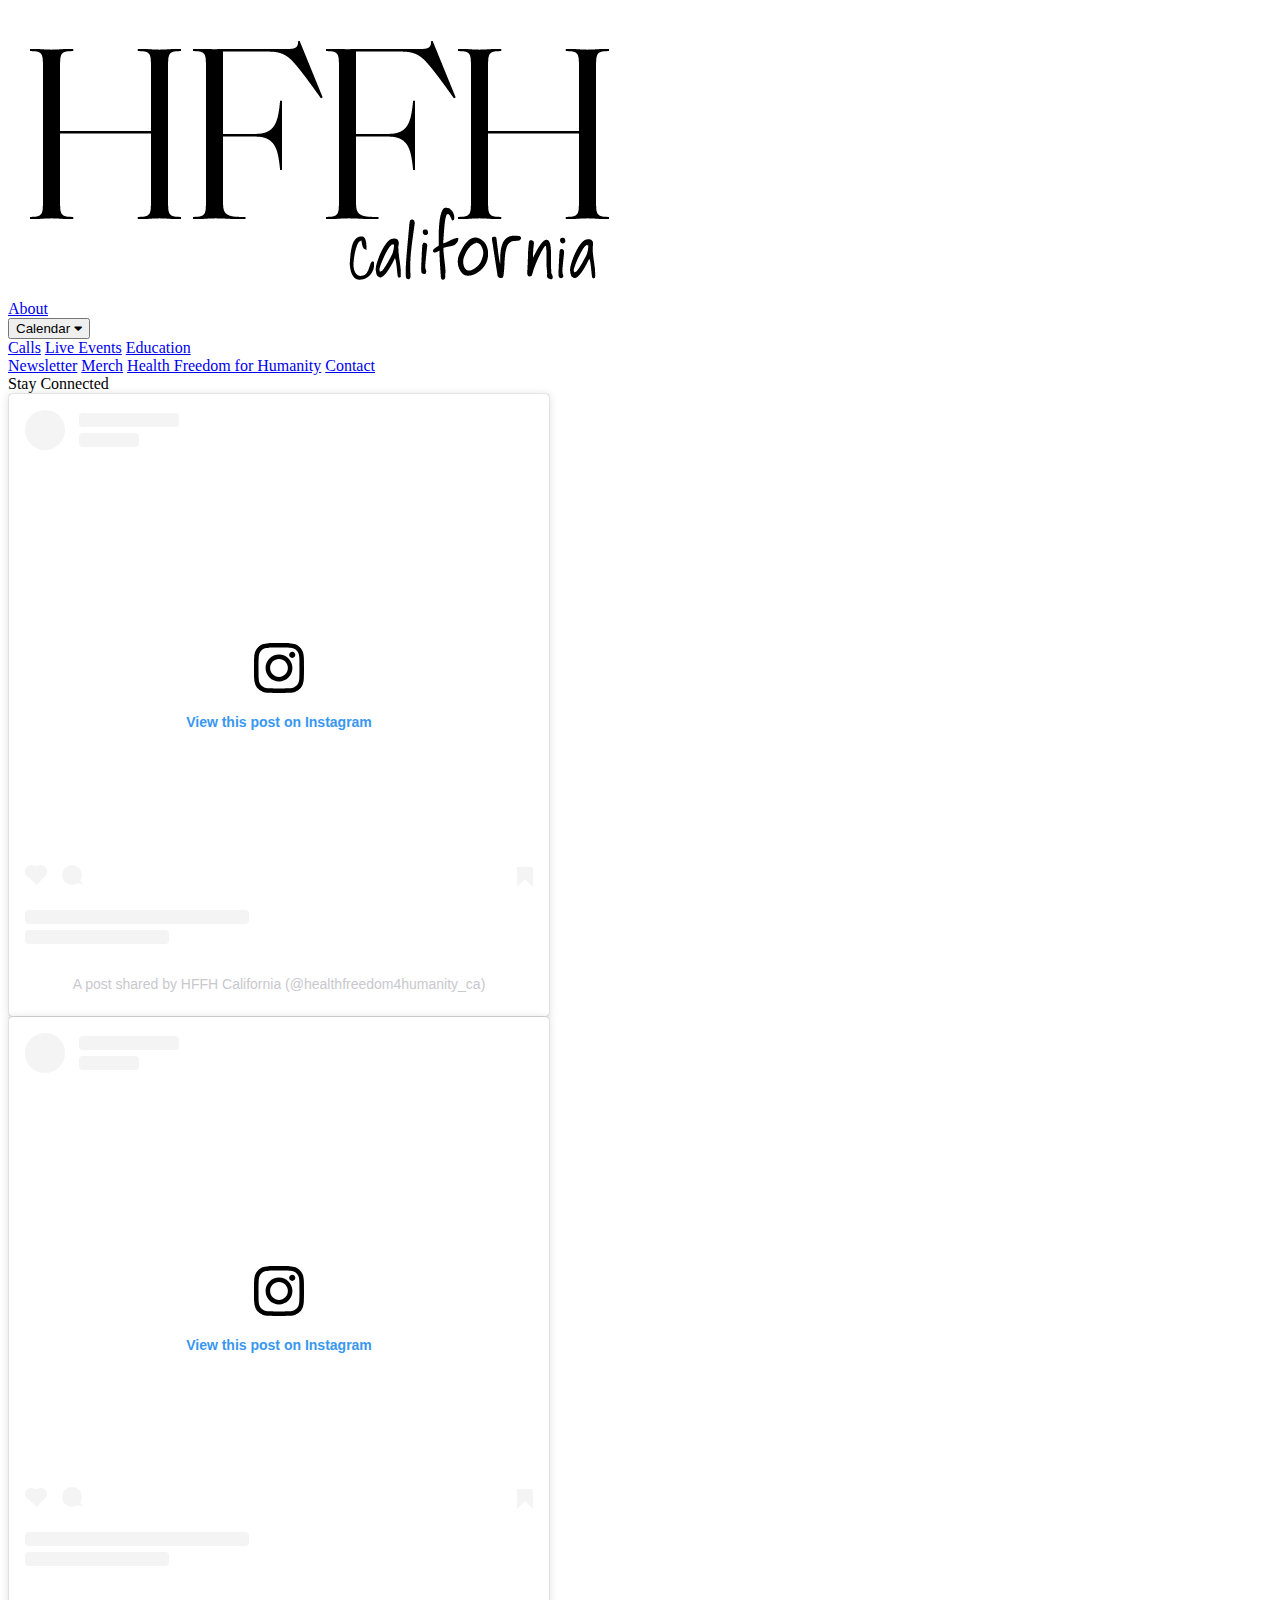
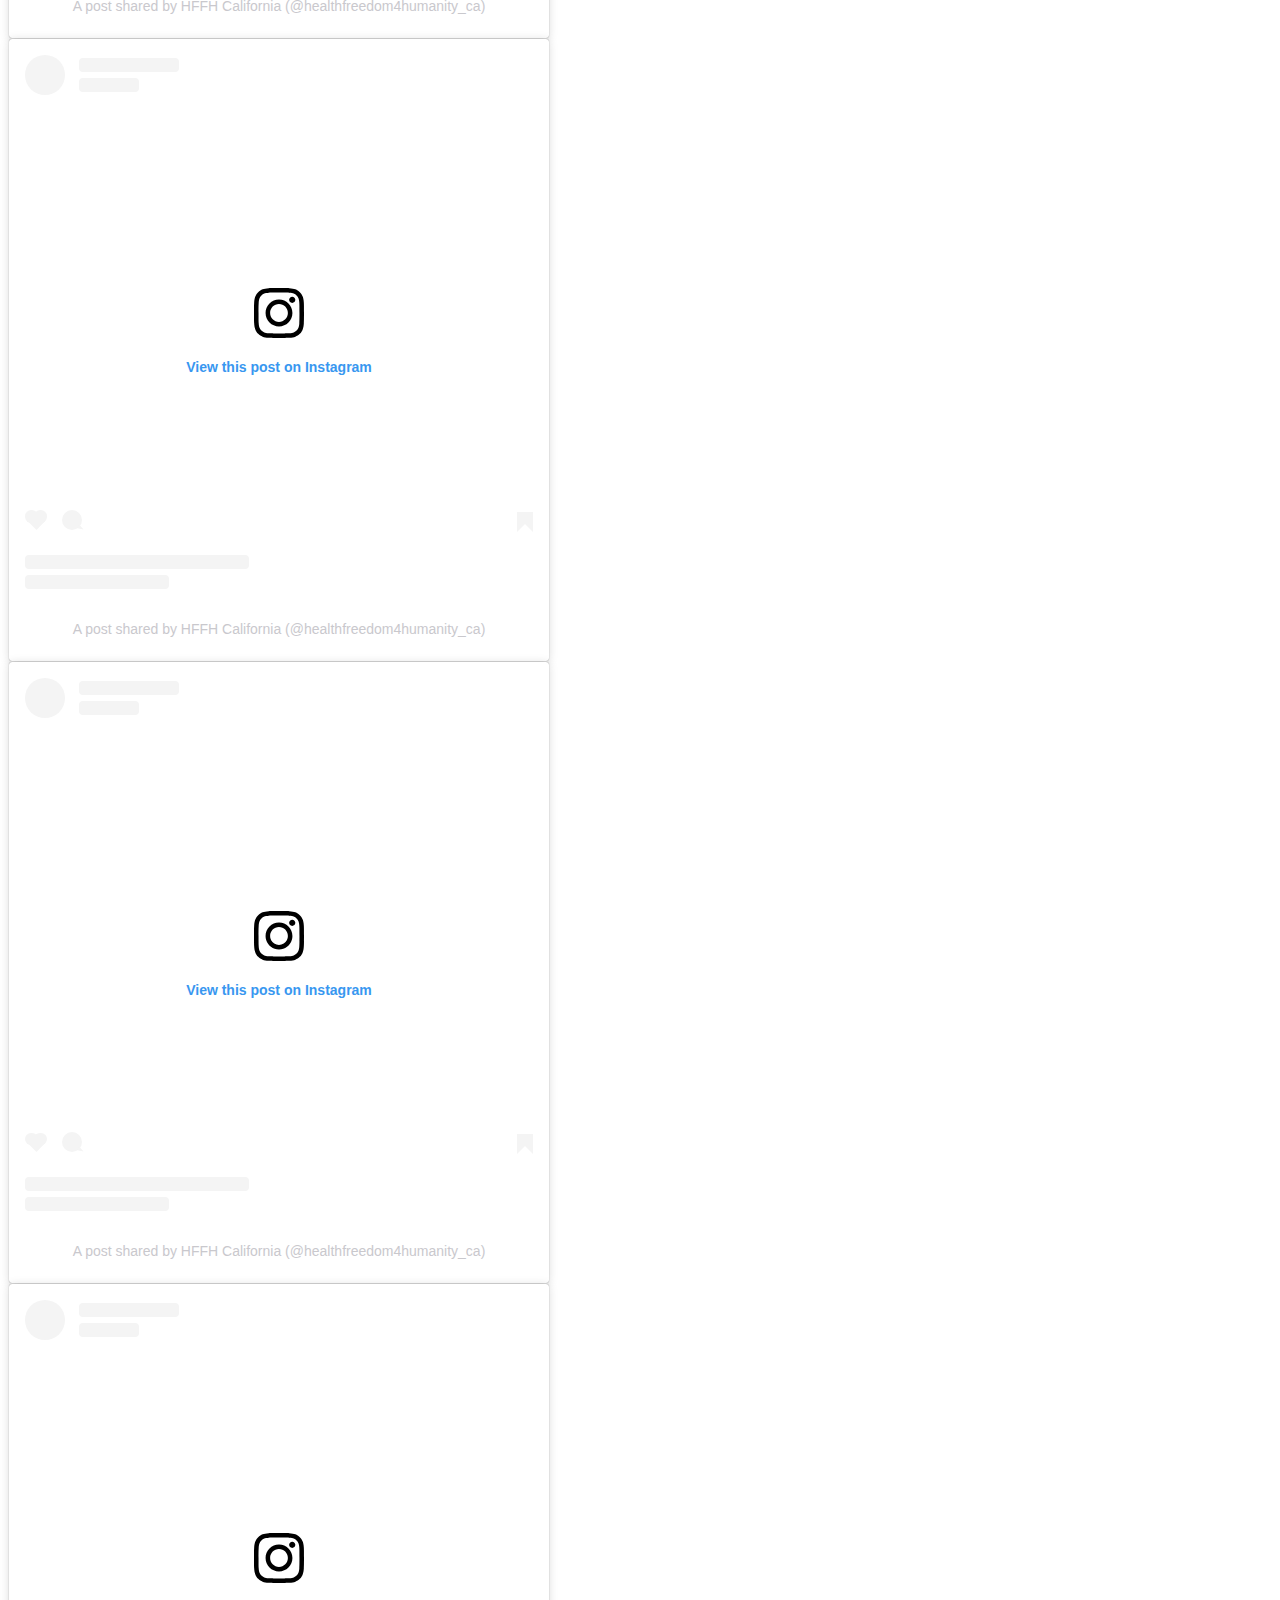
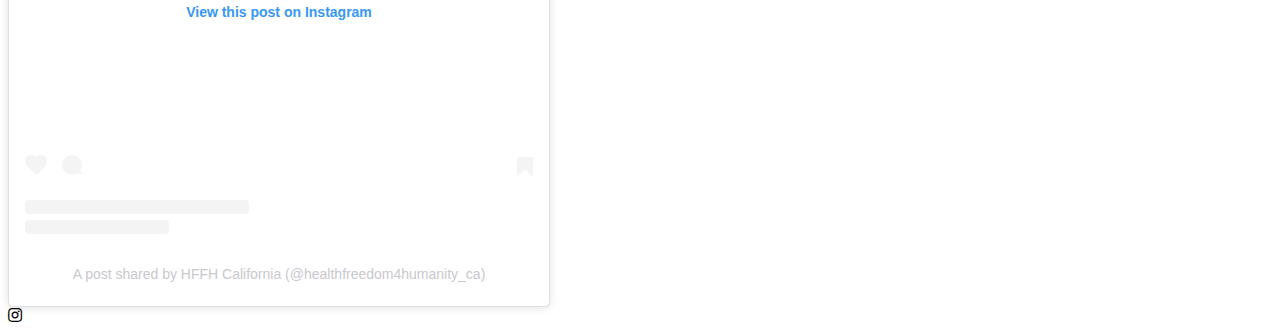
==== commit 2e722bb3: "Add files via upload" ====
--- a/index.html
+++ b/index.html
@@ -5,7 +5,7 @@
     <meta http-equiv='X-UA-Compatible' content='IE=edge'>
     <title>California - Health Freedom For Humanity</title>
     <meta name='viewport' content='width=device-width, initial-scale=1'>
-    <link rel='stylesheet' type='text/css' media='screen' href='assets/css/main.css'>
+    <link rel='stylesheet' type='text/css' media='screen' href='xassets/css/main.css'>
     <!--script src='main.js'></script-->
     <link rel="stylesheet" href="https://cdnjs.cloudflare.com/ajax/libs/font-awesome/5.15.4/css/all.min.css"/>
     <!-- <script src="jquery.js"></script> -->
@@ -16,7 +16,7 @@
     <!-- <script src="https://code.jquery.com/jquery-3.6.0.min.js" integrity="sha256-/xUj+3OJU5yExlq6GSYGSHk7tPXikynS7ogEvDej/m4=" crossorigin="anonymous"></script> -->
     <script>
         $(function() {
-            $('#header').on('load','header.html');
+            $('#header').load('header.html');
         })
     </script>
 
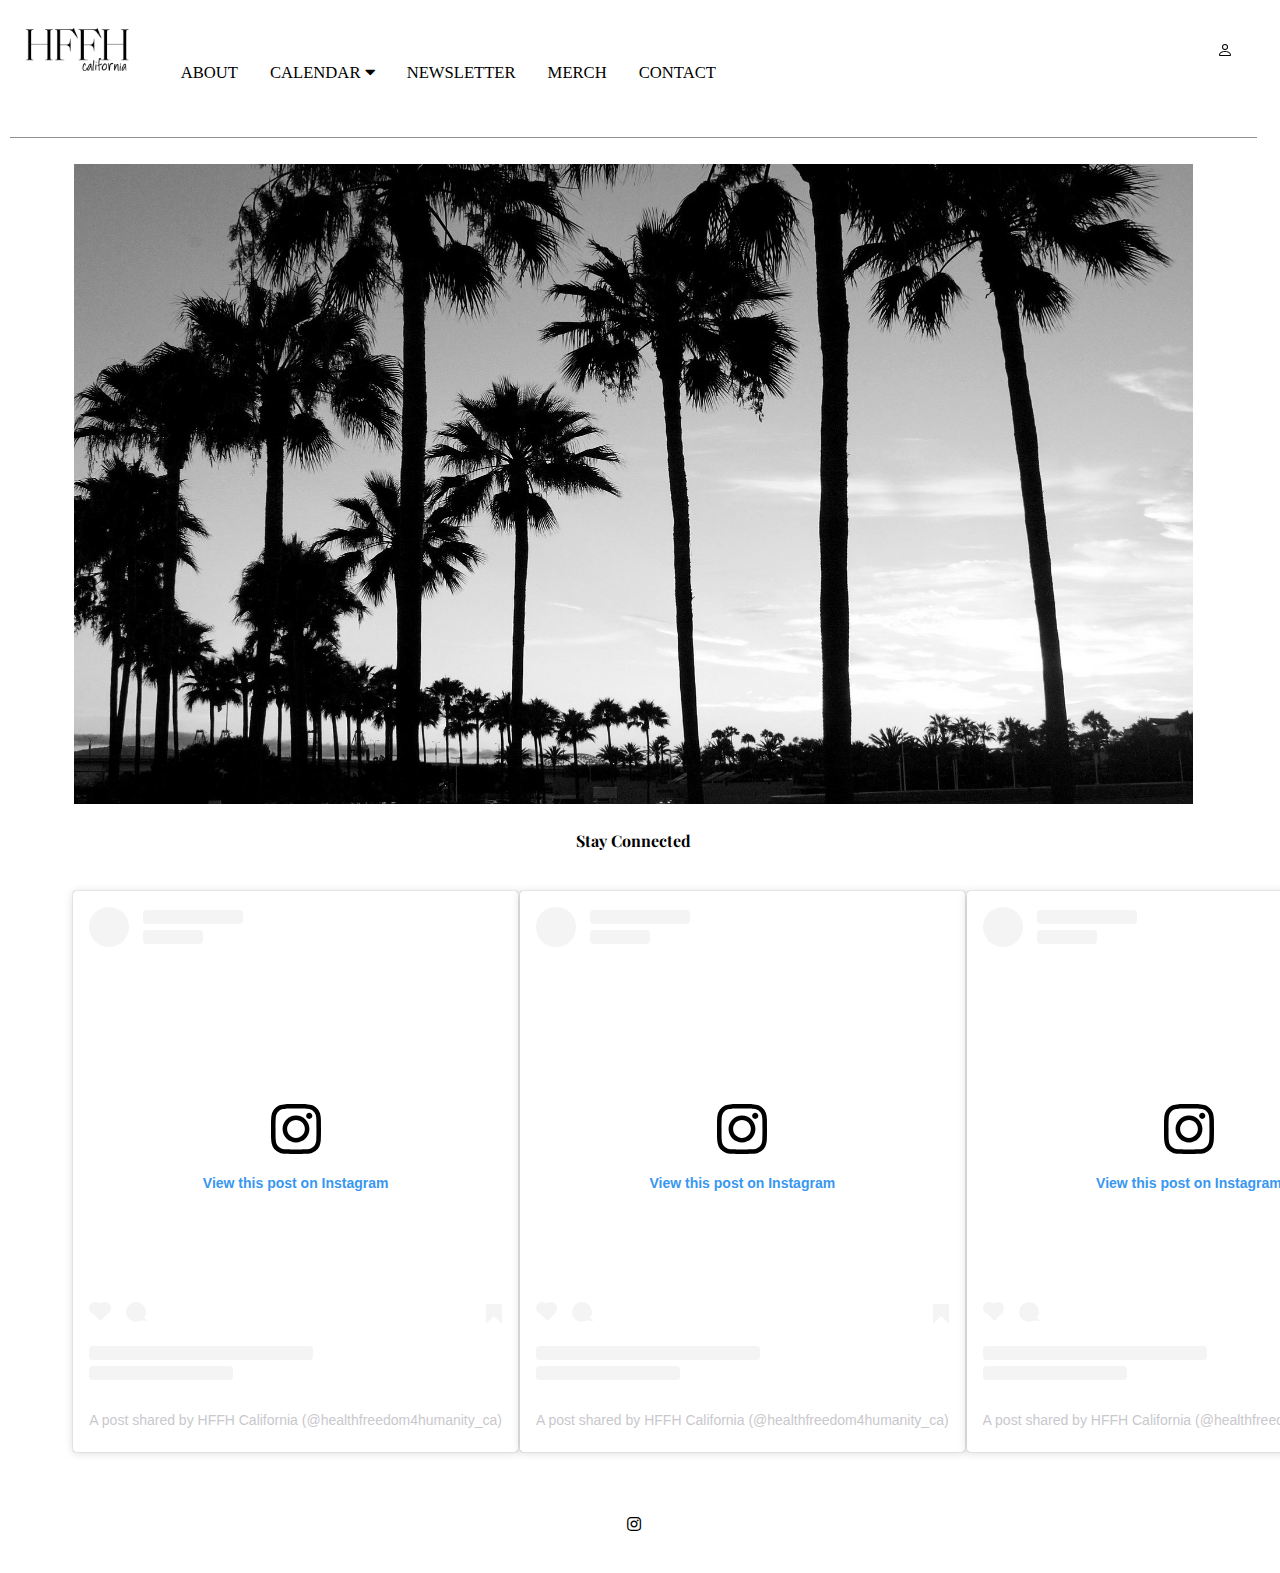
==== commit f584491f: "Add files via upload" ====
--- a/index.html
+++ b/index.html
@@ -5,7 +5,7 @@
     <meta http-equiv='X-UA-Compatible' content='IE=edge'>
     <title>California - Health Freedom For Humanity</title>
     <meta name='viewport' content='width=device-width, initial-scale=1'>
-    <link rel='stylesheet' type='text/css' media='screen' href='xassets/css/main.css'>
+    <link rel='stylesheet' type='text/css' media='screen' href='assets/css/main.css'>
     <!--script src='main.js'></script-->
     <link rel="stylesheet" href="https://cdnjs.cloudflare.com/ajax/libs/font-awesome/5.15.4/css/all.min.css"/>
     <!-- <script src="jquery.js"></script> -->
@@ -26,7 +26,7 @@
         <div class="header">
             <div id="header"></div>
         </div>
-        <div class="content-large"><div class="image-panel"></div></div>
+        <div class="content-large"><div class="image-panel2"></div></div>
         <div class="footer">
             <div class="footer-grid">
                 <div class="footer-left"></div>
--- a/assets/css/main.css
+++ b/assets/css/main.css
@@ -0,0 +1,433 @@
+body {
+    margin: 0;
+}
+a {
+    text-decoration: none;
+    color: #000;
+}
+a:hover {
+    /* color: #47807d; */
+    color:slategrey;
+}
+/* Container */
+.container {
+    width: 99vw;
+    height: 100vh;
+
+    font-family: Playfair Display; 
+    font-weight: bold;
+    /* font-size: 20px; */
+    list-style: none;
+
+    display: grid;
+
+    grid-template-columns: repeat(3,1fr);
+    grid-template-rows: auto 1fr 300px;
+
+    gap: 10px;
+
+    padding: 10px;
+    box-sizing: border-box;
+}
+/*
+.container div {
+    padding: 20px; 
+    border: 1px solid #000;
+}
+*/
+/* Content */
+.content-large{
+    grid-column-start: 1;
+    grid-column-end: 4;
+    grid-row-start:2;
+    -ms-grid-row-span: 1;
+    /* outline: 2px solid rgb(40, 12, 116); */
+    padding: 1em 4em;
+}
+/* Image */
+.image-panel2{
+    background-image: url('../images/sunsetNoText.JPG');
+    background-repeat: no-repeat;
+    background-size: 100% 100%;
+    /* outline: 2px solid rgb(116, 12, 12); */
+    padding: 20em;
+    background-position: bottom left;
+}
+.image-panel{
+    background-image: url('../images/BrynBackground1.JPG');
+    background-repeat: no-repeat;
+    background-size: 100% 100%;
+    /* outline: 2px solid rgb(116, 12, 12); */
+    padding: 20em;
+    background-position: bottom left;
+}
+
+/* Header */
+.header {
+    grid-column-start: 1;
+    grid-column-end: 4;
+    padding: 1%;
+    border-bottom: 1px solid rgb(148, 143, 143);
+}
+/*
+.header div {
+     padding: 0px; 
+    outline: 2px solid rgb(116, 12, 12);
+}
+*/
+.header-grid{
+    display: grid;
+    grid-template-columns: 10% 80% 10%;
+    grid-template-rows: 102px;
+    
+}
+.header-logo-cell{
+    grid-column-start: 1;
+    -ms-grid-column-span: 1;
+}
+.header-logo-img{
+    max-width: 90%;
+    content: url('../images/hffhca_logo.png');
+}
+.header-menu{
+    grid-column-start: 2;
+    -ms-grid-column-span: 1;
+    display:grid;
+    grid-template-columns: repeat(6,fr);
+    text-align: center;
+    align-items: center;
+    padding: 0 0 0 20px;
+    /*border: 1px solid #000;*/
+    font-size: 16px !important;
+    font-weight: bold;
+}
+.header-menu-about{
+    grid-column-start: 1;
+    -ms-grid-column-span: 1;
+}
+.header-menu-calendar{
+    grid-column-start: 2;
+    -ms-grid-column-span: 1;
+}
+.header-menu-newsletter{
+    grid-column-start: 3;
+    -ms-grid-column-span: 1;
+}
+.header-menu-merchandise{
+    grid-column-start: 4;
+    -ms-grid-column-span: 1;
+}
+.header-menu-hffh{
+    grid-column-start: 5;
+    -ms-grid-column-span: 1;
+}
+.header-menu-contact{
+    grid-column-start: 6;
+    -ms-grid-column-span: 1;
+}
+/* Search */
+#searchBar{
+    width:85%;
+    height:22px;
+    border-radius:3px;
+    border:1px solid #eaeaea;
+    padding: 5px 10px;
+    font-size:12px;
+}
+#searchWrapper{
+    position:relative;
+}
+#searchWrapper::after{
+    content: '🔍';
+    position: absolute;
+    top:2px;
+    right:15px;
+}
+.header-search{
+    grid-column-start: 3;
+    -ms-grid-column-span: 1;
+    display:grid;
+    grid-template-columns: 1fr;
+    text-align: center;
+    align-items: center;
+    padding: 0 0 0 20px;
+    /*border: 1px solid #000;*/
+}
+.header-icons {
+    grid-column-start: 3;
+    -ms-grid-column-span: 1;
+    display: grid;
+    grid-template-columns: repeat(9,1fr);
+    padding: 15% 0 0 10%;
+    /* border: 1px solid #000; */
+}
+/*
+.header-icons div {
+     outline: 2px solid rgb(143, 138, 138); 
+}
+*/
+.icon::before {
+    display: inline-block;
+    font-style: normal;
+    font-variant: normal;
+    text-rendering: auto;
+    -webkit-font-smoothing: antialiased;
+  }
+  .header-icon-search {
+      grid-column-start: 7;
+      -ms-grid-column-span: 1;
+  }
+.header-icon-search::before {
+    content:  url('../images/search.svg');
+  }
+.header-icon-account {
+    grid-column-start: 8;
+    -ms-grid-column-span: 1;
+}
+.header-icon-account::before {
+    content: url('../images/person.svg');
+}
+.header-icon-shop {
+    grid-column-start: 9;
+    -ms-grid-column-span: 1;
+}
+.header-icon-shop::before {
+    /* font-family: "Font Awesome 5 Free"; font-weight: 900; content: "\f290"; */
+    content:  url('../images/bag.svg');
+}
+/* Image */
+.character >img {
+    max-height: 100px;
+    grid-area:image;
+}
+/* Footer */
+.footer {
+    grid-column-start: 1;
+    grid-column-end: 4;
+}
+.footer div {
+    padding: 0px;
+}
+.footer-grid {
+    display: grid;
+    grid-template-columns: 5% 90% 50%;
+    /*grid-template-rows: 1fr;*/
+    grid-template-rows: 60px 1fr 60px 60px;
+    /*border: 1px solid #000;*/
+}
+.footer-left {
+    grid-column-start: 1;
+    grid-column-end:2;
+    grid-row-start:1;
+    -ms-grid-row-span: 4;
+    /*border: 1px solid #000;*/
+}
+.footer-center-row1 {
+    grid-column-start: 2;
+    grid-column-end: 3;
+    grid-row-start:1;
+    -ms-grid-row-span: 1;
+    text-align: center;
+    /*border: 1px solid #000;*/
+}
+.footer-center-row2 {
+    grid-column-start: 2;
+    grid-column-end: 3;
+    grid-row-start:2;
+    -ms-grid-row-span: 1;
+    /*border: 1px solid #000;*/
+}
+.footer-center-row3 {
+    grid-column-start: 2;
+    grid-column-end: 4;
+    grid-row-start:3;
+    -ms-grid-row-span: 1;
+    text-align: center;
+    display: grid;
+    grid-template-columns: 1fr 1fr;
+    grid-template-rows: 1fr;
+    width:100%;
+    /*border: 1px solid rgb(5, 136, 71);*/
+}
+
+.footer-center-row4 {
+    grid-column-start: 2;
+    grid-column-end: 3;
+    grid-row-start:4;
+    -ms-grid-row-span: 1;
+    text-align: center;
+    /*border: 1px solid #000;*/
+}
+.footer-right {
+    grid-column-start: 3;
+    grid-column-end: 4;
+    grid-row-start:1;
+    -ms-grid-row-span: 4;
+}
+/* Subscribe */
+.email-text-box {
+    grid-column-start: 1;
+    -ms-grid-column-span: 1;
+    text-align: right;
+    /*border: 1px solid rgb(221, 40, 167);*/
+}
+.email-subscribe-button {
+    grid-column-start: 2;
+    -ms-grid-column-span: 1;
+    text-align: left;
+    /*border: 1px solid rgb(102, 89, 218);*/
+}
+#subscribeBar{
+    width:50%;
+    height:22px;
+    border-radius:3px;
+    border:1px solid #eaeaea;
+    font-size:12px;
+}
+#subscribeWrapper{
+    /*position:relative;*/
+    padding: 10px;
+    /*border: 1px solid #000;*/
+}
+/* Instagram */
+.ig-grid {
+    display: grid;
+    grid-template-columns: repeat(5,1fr);
+    /*grid-template-rows: 100%;*/
+    /*border: 1px solid #000;*/
+}
+.ig-1 {
+    grid-column-start: 1;
+    -ms-grid-column-span: 1;
+    
+}
+.ig-2 {
+    grid-column-start: 2;
+    -ms-grid-column-span: 1;
+}
+.ig-3 {
+    grid-column-start: 3;
+    -ms-grid-column-span: 1;
+}
+.ig-4 {
+    grid-column-start: 4;
+    -ms-grid-column-span: 1;
+}
+.ig-5 {
+    grid-column-start: 5;
+    -ms-grid-column-span: 1;
+}
+.iframe {
+    padding-bottom: 100% !important;
+}
+/* Newsletter */
+.iFrame-Newsletter {
+	width:100%;
+	height:100%;
+}
+.newsletter-container {
+    width: 100vw;
+    height: 100vh;
+
+    font-family:'Poppins',sans-serif;
+    font-weight: bold;
+    font-size: 20px;
+
+    
+    padding: 10px;
+    box-sizing: border-box;
+}
+/* Calendar */
+.calendar-container {
+    /* width: 100vw; */
+    height: 100vh;
+
+    font-family:'Poppins',sans-serif;
+    font-weight: bold;
+    font-size: 20px;
+
+    
+    padding: 10px;
+    box-sizing: border-box;
+}
+.calendar-image-panel{
+    background-image: url('../images/BrynBackground1.JPG');
+    background-repeat: no-repeat;
+    background-size: 100% 100%;
+    /* outline: 2px solid rgb(116, 12, 12); */
+    background-position: top left;
+}
+.iFrame-calendar {
+	width:100%;
+	height:100%;
+}
+/* Navbar */
+    /* The dropdown container */
+      .dropdown {
+        float: left;
+        overflow: hidden;
+      }
+      
+      /* Dropdown button */
+      .dropdown .dropbtn { 
+        border: none;
+        outline: none;
+        /* color: #000; */
+        padding: 14px 16px !important;
+        background-color: #fff;
+        font-family: Avenir;
+        font-size:1.3vw;
+        font-weight: 100;
+        margin: 0; /* Important for vertical align on mobile phones */
+      }
+      /* Dropdown content (hidden by default) */
+    .dropdown-content {
+        display: none;
+        position: absolute;
+        background-color: #fff;
+        /* min-width: 160px; */
+        /* box-shadow: 0px 8px 16px 0px rgba(0,0,0,0.2); */
+        z-index: 1;
+      }
+      
+      /* Links inside the dropdown */
+      .dropdown-content a {
+        float: none;
+        color: black;
+        padding: 12px 16px;
+        text-decoration: none;
+        display: block;
+        text-align: left;
+      }
+      
+      /* Add a grey background color to dropdown links on hover */
+      .dropdown-content a:hover {
+        background-color: #fff;
+      }
+      
+      /* Show the dropdown menu on hover */
+      .dropdown:hover .dropdown-content {
+        display: block;
+      }
+    /* The navbar container */
+    .navbar {
+        overflow: hidden;
+        background-color: #fff;
+        font-family:'Avenir';
+        /* src: url('/fonts/AvenirLTStd-Black.otf)'); */
+        font-size: 1.3vw;
+        font-weight:100;
+        }
+    
+    /* Links inside the navbar */
+    .navbar a {
+      float: left;
+      color: #000;
+      text-align: center;
+      padding: 14px 16px;
+      text-decoration: none;
+    }
+    .navbar a:hover, .dropdown:hover .dropbtn {
+      /*background-color: rgb(236, 231, 231);*/
+      color:slategrey
+    }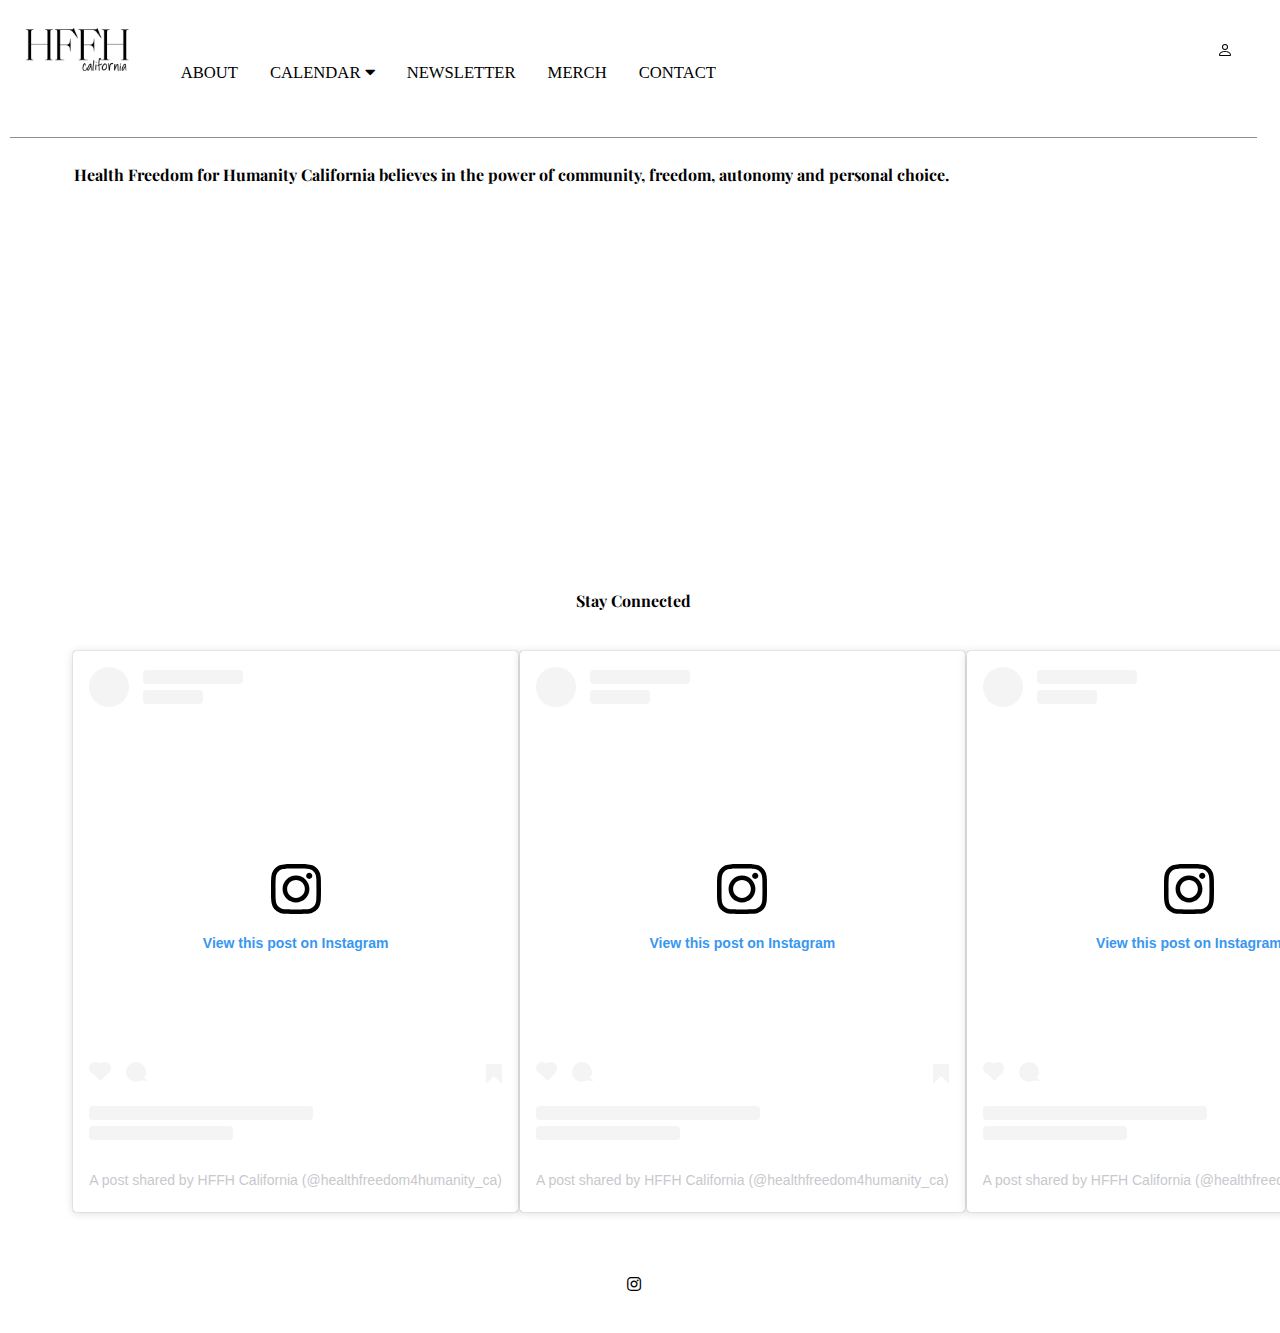
==== commit 439c34ce: "Add files via upload" ====
--- a/index.html
+++ b/index.html
@@ -26,7 +26,13 @@
         <div class="header">
             <div id="header"></div>
         </div>
-        <div class="content-large"><div class="image-panel2"></div></div>
+        <div class="content-large">
+            <div class="image-panel-notext">
+                <div class="image-panel-text-overlay">
+                    Health Freedom for Humanity California believes in the power of community, freedom, autonomy and personal choice.
+                </div>
+            </div>
+        </div>
         <div class="footer">
             <div class="footer-grid">
                 <div class="footer-left"></div>
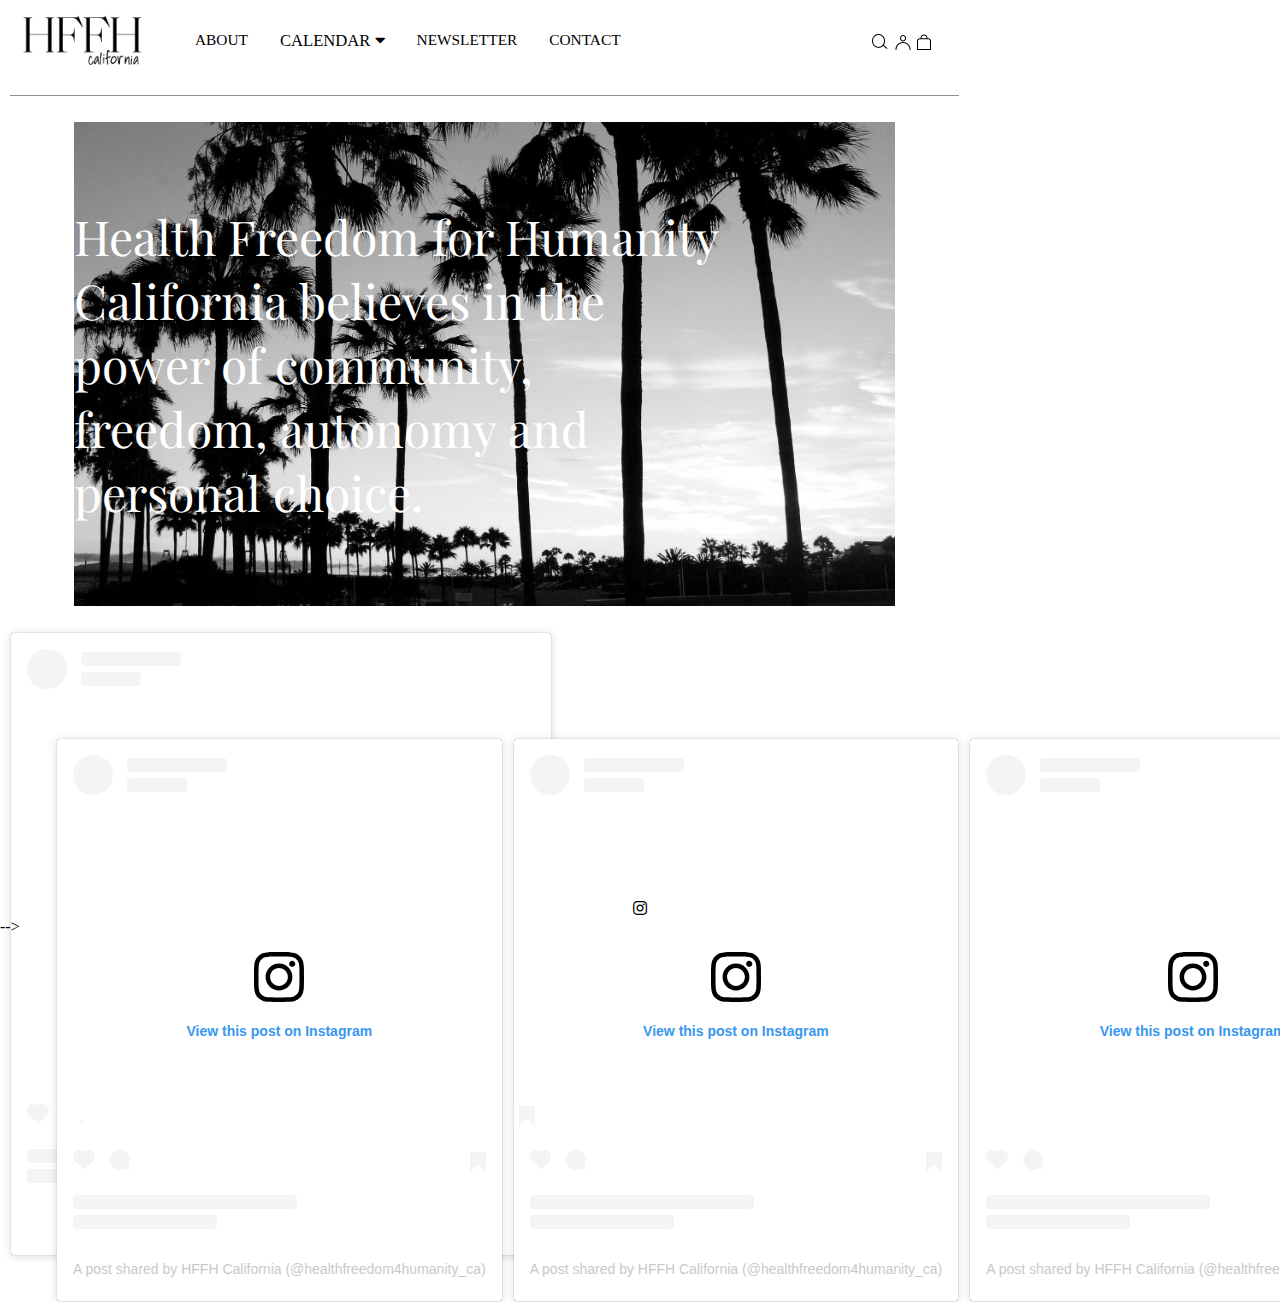
==== commit 9d8b13de: "Add files via upload" ====
--- a/index.html
+++ b/index.html
@@ -34,7 +34,7 @@
             </div>
         </div>
         <div class="footer">
-            <div class="footer-grid">
+            <!-- <div class="footer-grid">
                 <div class="footer-left"></div>
                 <div class="footer-center-row1">Stay Connected</div>
                 <div class="footer-center-row2 ig-grid">
@@ -63,7 +63,7 @@
                 </div>
                 <div class="footer-center-row4"><i class="fab fa-instagram"></i></div>
                 <div class="footer-right"></div>
-            </div>    
+            </div>     -->
         </div>
     </div>
 </body>
--- a/assets/css/main.css
+++ b/assets/css/main.css
@@ -1,5 +1,7 @@
-body {
+* {
     margin: 0;
+    padding: 0;
+    box-sizing: border-box;
 }
 a {
     text-decoration: none;
@@ -13,20 +15,16 @@
 .container {
     width: 99vw;
     height: 100vh;
-
+    
     font-family: Playfair Display; 
     font-weight: bold;
     /* font-size: 20px; */
     list-style: none;
-
-    display: grid;
-
+    display: grid;
     grid-template-columns: repeat(3,1fr);
-    grid-template-rows: auto 1fr 300px;
-
+    grid-template-rows: 6em 3fr 6em;
     gap: 10px;
-
-    padding: 10px;
+    padding: 0 10px 10px 10px;
     box-sizing: border-box;
 }
 /*
@@ -36,50 +34,24 @@
 }
 */
 /* Content */
-.content-large{
-    grid-column-start: 1;
-    grid-column-end: 4;
-    grid-row-start:2;
-    -ms-grid-row-span: 1;
-    /* outline: 2px solid rgb(40, 12, 116); */
-    padding: 1em 4em;
-}
-/* Image */
-.image-panel2{
-    background-image: url('../images/sunsetNoText.JPG');
-    background-repeat: no-repeat;
-    background-size: 100% 100%;
-    /* outline: 2px solid rgb(116, 12, 12); */
-    padding: 20em;
-    background-position: bottom left;
-}
-.image-panel{
-    background-image: url('../images/BrynBackground1.JPG');
-    background-repeat: no-repeat;
-    background-size: 100% 100%;
-    /* outline: 2px solid rgb(116, 12, 12); */
-    padding: 20em;
-    background-position: bottom left;
-}
-
 /* Header */
 .header {
     grid-column-start: 1;
     grid-column-end: 4;
     padding: 1%;
+    padding-bottom: 6%;
     border-bottom: 1px solid rgb(148, 143, 143);
 }
 /*
 .header div {
-     padding: 0px; 
+    padding: 0px; 
     outline: 2px solid rgb(116, 12, 12);
 }
 */
 .header-grid{
     display: grid;
-    grid-template-columns: 10% 80% 10%;
-    grid-template-rows: 102px;
-    
+    grid-template-columns: 15% 75% 10%;
+    /* grid-template-rows: 102px;     */
 }
 .header-logo-cell{
     grid-column-start: 1;
@@ -88,6 +60,7 @@
 .header-logo-img{
     max-width: 90%;
     content: url('../images/hffhca_logo.png');
+    /* padding-top:1em; */
 }
 .header-menu{
     grid-column-start: 2;
@@ -125,245 +98,9 @@
     grid-column-start: 6;
     -ms-grid-column-span: 1;
 }
-/* Search */
-#searchBar{
-    width:85%;
-    height:22px;
-    border-radius:3px;
-    border:1px solid #eaeaea;
-    padding: 5px 10px;
-    font-size:12px;
-}
-#searchWrapper{
-    position:relative;
-}
-#searchWrapper::after{
-    content: '🔍';
-    position: absolute;
-    top:2px;
-    right:15px;
-}
-.header-search{
-    grid-column-start: 3;
-    -ms-grid-column-span: 1;
-    display:grid;
-    grid-template-columns: 1fr;
-    text-align: center;
-    align-items: center;
-    padding: 0 0 0 20px;
-    /*border: 1px solid #000;*/
-}
-.header-icons {
-    grid-column-start: 3;
-    -ms-grid-column-span: 1;
-    display: grid;
-    grid-template-columns: repeat(9,1fr);
-    padding: 15% 0 0 10%;
-    /* border: 1px solid #000; */
-}
-/*
-.header-icons div {
-     outline: 2px solid rgb(143, 138, 138); 
-}
-*/
-.icon::before {
-    display: inline-block;
-    font-style: normal;
-    font-variant: normal;
-    text-rendering: auto;
-    -webkit-font-smoothing: antialiased;
-  }
-  .header-icon-search {
-      grid-column-start: 7;
-      -ms-grid-column-span: 1;
-  }
-.header-icon-search::before {
-    content:  url('../images/search.svg');
-  }
-.header-icon-account {
-    grid-column-start: 8;
-    -ms-grid-column-span: 1;
-}
-.header-icon-account::before {
-    content: url('../images/person.svg');
-}
-.header-icon-shop {
-    grid-column-start: 9;
-    -ms-grid-column-span: 1;
-}
-.header-icon-shop::before {
-    /* font-family: "Font Awesome 5 Free"; font-weight: 900; content: "\f290"; */
-    content:  url('../images/bag.svg');
-}
-/* Image */
-.character >img {
-    max-height: 100px;
-    grid-area:image;
-}
-/* Footer */
-.footer {
-    grid-column-start: 1;
-    grid-column-end: 4;
-}
-.footer div {
-    padding: 0px;
-}
-.footer-grid {
-    display: grid;
-    grid-template-columns: 5% 90% 50%;
-    /*grid-template-rows: 1fr;*/
-    grid-template-rows: 60px 1fr 60px 60px;
-    /*border: 1px solid #000;*/
-}
-.footer-left {
-    grid-column-start: 1;
-    grid-column-end:2;
-    grid-row-start:1;
-    -ms-grid-row-span: 4;
-    /*border: 1px solid #000;*/
-}
-.footer-center-row1 {
-    grid-column-start: 2;
-    grid-column-end: 3;
-    grid-row-start:1;
-    -ms-grid-row-span: 1;
-    text-align: center;
-    /*border: 1px solid #000;*/
-}
-.footer-center-row2 {
-    grid-column-start: 2;
-    grid-column-end: 3;
-    grid-row-start:2;
-    -ms-grid-row-span: 1;
-    /*border: 1px solid #000;*/
-}
-.footer-center-row3 {
-    grid-column-start: 2;
-    grid-column-end: 4;
-    grid-row-start:3;
-    -ms-grid-row-span: 1;
-    text-align: center;
-    display: grid;
-    grid-template-columns: 1fr 1fr;
-    grid-template-rows: 1fr;
-    width:100%;
-    /*border: 1px solid rgb(5, 136, 71);*/
-}
-
-.footer-center-row4 {
-    grid-column-start: 2;
-    grid-column-end: 3;
-    grid-row-start:4;
-    -ms-grid-row-span: 1;
-    text-align: center;
-    /*border: 1px solid #000;*/
-}
-.footer-right {
-    grid-column-start: 3;
-    grid-column-end: 4;
-    grid-row-start:1;
-    -ms-grid-row-span: 4;
-}
-/* Subscribe */
-.email-text-box {
-    grid-column-start: 1;
-    -ms-grid-column-span: 1;
-    text-align: right;
-    /*border: 1px solid rgb(221, 40, 167);*/
-}
-.email-subscribe-button {
-    grid-column-start: 2;
-    -ms-grid-column-span: 1;
-    text-align: left;
-    /*border: 1px solid rgb(102, 89, 218);*/
-}
-#subscribeBar{
-    width:50%;
-    height:22px;
-    border-radius:3px;
-    border:1px solid #eaeaea;
-    font-size:12px;
-}
-#subscribeWrapper{
-    /*position:relative;*/
-    padding: 10px;
-    /*border: 1px solid #000;*/
-}
-/* Instagram */
-.ig-grid {
-    display: grid;
-    grid-template-columns: repeat(5,1fr);
-    /*grid-template-rows: 100%;*/
-    /*border: 1px solid #000;*/
-}
-.ig-1 {
-    grid-column-start: 1;
-    -ms-grid-column-span: 1;
-    
-}
-.ig-2 {
-    grid-column-start: 2;
-    -ms-grid-column-span: 1;
-}
-.ig-3 {
-    grid-column-start: 3;
-    -ms-grid-column-span: 1;
-}
-.ig-4 {
-    grid-column-start: 4;
-    -ms-grid-column-span: 1;
-}
-.ig-5 {
-    grid-column-start: 5;
-    -ms-grid-column-span: 1;
-}
-.iframe {
-    padding-bottom: 100% !important;
-}
-/* Newsletter */
-.iFrame-Newsletter {
-	width:100%;
-	height:100%;
-}
-.newsletter-container {
-    width: 100vw;
-    height: 100vh;
-
-    font-family:'Poppins',sans-serif;
-    font-weight: bold;
-    font-size: 20px;
-
-    
-    padding: 10px;
-    box-sizing: border-box;
-}
-/* Calendar */
-.calendar-container {
-    /* width: 100vw; */
-    height: 100vh;
-
-    font-family:'Poppins',sans-serif;
-    font-weight: bold;
-    font-size: 20px;
-
-    
-    padding: 10px;
-    box-sizing: border-box;
-}
-.calendar-image-panel{
-    background-image: url('../images/BrynBackground1.JPG');
-    background-repeat: no-repeat;
-    background-size: 100% 100%;
-    /* outline: 2px solid rgb(116, 12, 12); */
-    background-position: top left;
-}
-.iFrame-calendar {
-	width:100%;
-	height:100%;
-}
 /* Navbar */
     /* The dropdown container */
-      .dropdown {
+    .dropdown {
         float: left;
         overflow: hidden;
       }
@@ -415,7 +152,7 @@
         background-color: #fff;
         font-family:'Avenir';
         /* src: url('/fonts/AvenirLTStd-Black.otf)'); */
-        font-size: 1.3vw;
+        font-size: 1.2vw;
         font-weight:100;
         }
     
@@ -430,4 +167,277 @@
     .navbar a:hover, .dropdown:hover .dropbtn {
       /*background-color: rgb(236, 231, 231);*/
       color:slategrey
-    }+    }
+/* Search */
+.header-search{
+    grid-column-start: 3;
+    -ms-grid-column-span: 1;
+    display:grid;
+    grid-template-columns: 1fr;
+    text-align: center;
+    align-items: center;
+    padding: 0 0 0 20px;
+    /*border: 1px solid #000;*/
+}
+.header-icons {
+    grid-column-start: 3;
+    -ms-grid-column-span: 1;
+    display: grid;
+    grid-template-columns: repeat(9,1fr);
+    padding: 25% 0 0 10%;
+    /* border: 1px solid #000; */
+}
+/*
+.header-icons div {
+     outline: 2px solid rgb(143, 138, 138); 
+}
+*/
+.icon::before {
+    display: inline-block;
+    font-style: normal;
+    font-variant: normal;
+    text-rendering: auto;
+    -webkit-font-smoothing: antialiased;
+  }
+  .header-icon-search {
+      grid-column-start: 2;
+      -ms-grid-column-span: 1;
+  }
+.header-icon-search::before {
+    content:  url('../images/search.png');
+  }
+.header-icon-account {
+    grid-column-start: 4;
+    -ms-grid-column-span: 1;
+}
+.header-icon-account::before {
+    content: url('../images/contact.png');
+}
+.header-icon-shop {
+    grid-column-start: 6;
+    -ms-grid-column-span: 1;
+}
+.header-icon-shop::before {
+    /* font-family: "Font Awesome 5 Free"; font-weight: 900; content: "\f290"; */
+    content:  url('../images/shop.png');
+}
+/* Image */
+.character >img {
+    max-height: 100px;
+    grid-area:image;
+}
+.content-large{
+    grid-column-start: 1;
+    grid-column-end: 4;
+    grid-row-start:2;
+    /* -ms-grid-row-span: 1; */
+    /* outline: 2px solid rgb(40, 12, 116); */
+    padding: 1em 4em;
+    background-image: url('../images/sunset.JPG');
+    background-repeat: no-repeat;
+    background-size: 100% 100%;
+    background-origin: content-box;
+}
+/* Image */
+.image-panel-notext{
+    /* outline: 2px solid rgb(116, 12, 12); */
+    /* padding: 20em; */
+    /* background-position: bottom left; */
+}
+.image-panel-text-overlay{
+    color: white;
+    /* font-family: Playfair Display;  */
+    font-weight: 100;
+    font-size: 3em;
+    padding-top: 10%;
+    padding-bottom: 10%;
+    padding-right: 20%;
+}
+.image-panel{
+    background-image: url('../images/BrynBackground1.JPG');
+    background-repeat: no-repeat;
+    background-size: 100% 100%;
+    /* outline: 2px solid rgb(116, 12, 12); */
+    padding: 20em;
+    background-position: bottom left;
+}
+
+/* Footer */
+.footer {
+    grid-column-start: 1;
+    grid-column-end: 4;
+}
+.footer div {
+    padding: 0px;
+}
+.footer-grid {
+    display: grid;
+    grid-template-columns: 5% 90% 50%;
+    /*grid-template-rows: 1fr;*/
+    grid-template-rows: 60px 1fr 60px 60px;
+    /*border: 1px solid #000;*/
+}
+.footer-left {
+    grid-column-start: 1;
+    grid-column-end:2;
+    grid-row-start:1;
+    -ms-grid-row-span: 4;
+    /*border: 1px solid #000;*/
+}
+.footer-center-row1 {
+    grid-column-start: 2;
+    grid-column-end: 3;
+    grid-row-start:1;
+    -ms-grid-row-span: 1;
+    text-align: center;
+    /*border: 1px solid #000;*/
+}
+.footer-center-row2 {
+    grid-column-start: 2;
+    grid-column-end: 3;
+    grid-row-start:2;
+    -ms-grid-row-span: 1;
+    /*border: 1px solid #000;*/
+}
+.footer-center-row3 {
+    grid-column-start: 2;
+    grid-column-end: 4;
+    grid-row-start:3;
+    -ms-grid-row-span: 1;
+    text-align: center;
+    display: grid;
+    grid-template-columns: 1fr 1fr;
+    grid-template-rows: 1fr;
+    width:100%;
+    /*border: 1px solid rgb(5, 136, 71);*/
+}
+
+.footer-center-row4 {
+    grid-column-start: 2;
+    grid-column-end: 3;
+    grid-row-start:4;
+    -ms-grid-row-span: 1;
+    text-align: center;
+    /*border: 1px solid #000;*/
+}
+.footer-right {
+    grid-column-start: 3;
+    grid-column-end: 4;
+    grid-row-start:1;
+    -ms-grid-row-span: 4;
+}
+/* Subscribe */
+.email-text-box {
+    grid-column-start: 1;
+    -ms-grid-column-span: 1;
+    text-align: right;
+    /*border: 1px solid rgb(221, 40, 167);*/
+}
+.email-subscribe-button {
+    grid-column-start: 2;
+    -ms-grid-column-span: 1;
+    text-align: left;
+    /*border: 1px solid rgb(102, 89, 218);*/
+}
+#subscribeBar{
+    width:50%;
+    height:22px;
+    border-radius:3px;
+    border:1px solid #eaeaea;
+    font-size:12px;
+}
+#subscribeWrapper{
+    /*position:relative;*/
+    padding: 10px;
+    /*border: 1px solid #000;*/
+}
+/* Instagram */
+.ig-grid {
+    display: grid;
+    grid-template-columns: repeat(5,1fr);
+    /*grid-template-rows: 100%;*/
+    /*border: 1px solid #000;*/
+}
+.ig-1 {
+    grid-column-start: 1;
+    -ms-grid-column-span: 1;
+    
+}
+.ig-2 {
+    grid-column-start: 2;
+    -ms-grid-column-span: 1;
+}
+.ig-3 {
+    grid-column-start: 3;
+    -ms-grid-column-span: 1;
+}
+.ig-4 {
+    grid-column-start: 4;
+    -ms-grid-column-span: 1;
+}
+.ig-5 {
+    grid-column-start: 5;
+    -ms-grid-column-span: 1;
+}
+.iframe {
+    padding-bottom: 100% !important;
+}
+/* Newsletter */
+.iFrame-Newsletter {
+	width:100%;
+	height:100%;
+}
+.newsletter-container {
+    width: 100vw;
+    height: 100vh;
+
+    font-family:'Poppins',sans-serif;
+    font-weight: bold;
+    font-size: 20px;
+
+    
+    padding: 10px;
+    box-sizing: border-box;
+}
+/* Calendar */
+.calendar-container {
+    /* width: 100vw; */
+    height: 100vh;
+
+    font-family:'Poppins',sans-serif;
+    font-weight: bold;
+    font-size: 20px;
+
+    
+    padding: 10px;
+    box-sizing: border-box;
+}
+.calendar-image-panel{
+    background-image: url('../images/BrynBackground1.JPG');
+    background-repeat: no-repeat;
+    background-size: 100% 100%;
+    /* outline: 2px solid rgb(116, 12, 12); */
+    background-position: top left;
+}
+.iFrame-calendar {
+	width:100%;
+	height:100%;
+}
+/* #searchBar{
+    width:85%;
+    height:22px;
+    border-radius:3px;
+    border:1px solid #eaeaea;
+    padding: 5px 10px;
+    font-size:12px;
+}
+#searchWrapper{
+    position:relative;
+}
+#searchWrapper::after{
+    content: '🔍';
+    position: absolute;
+    top:2px;
+    right:15px;
+    body {
+} */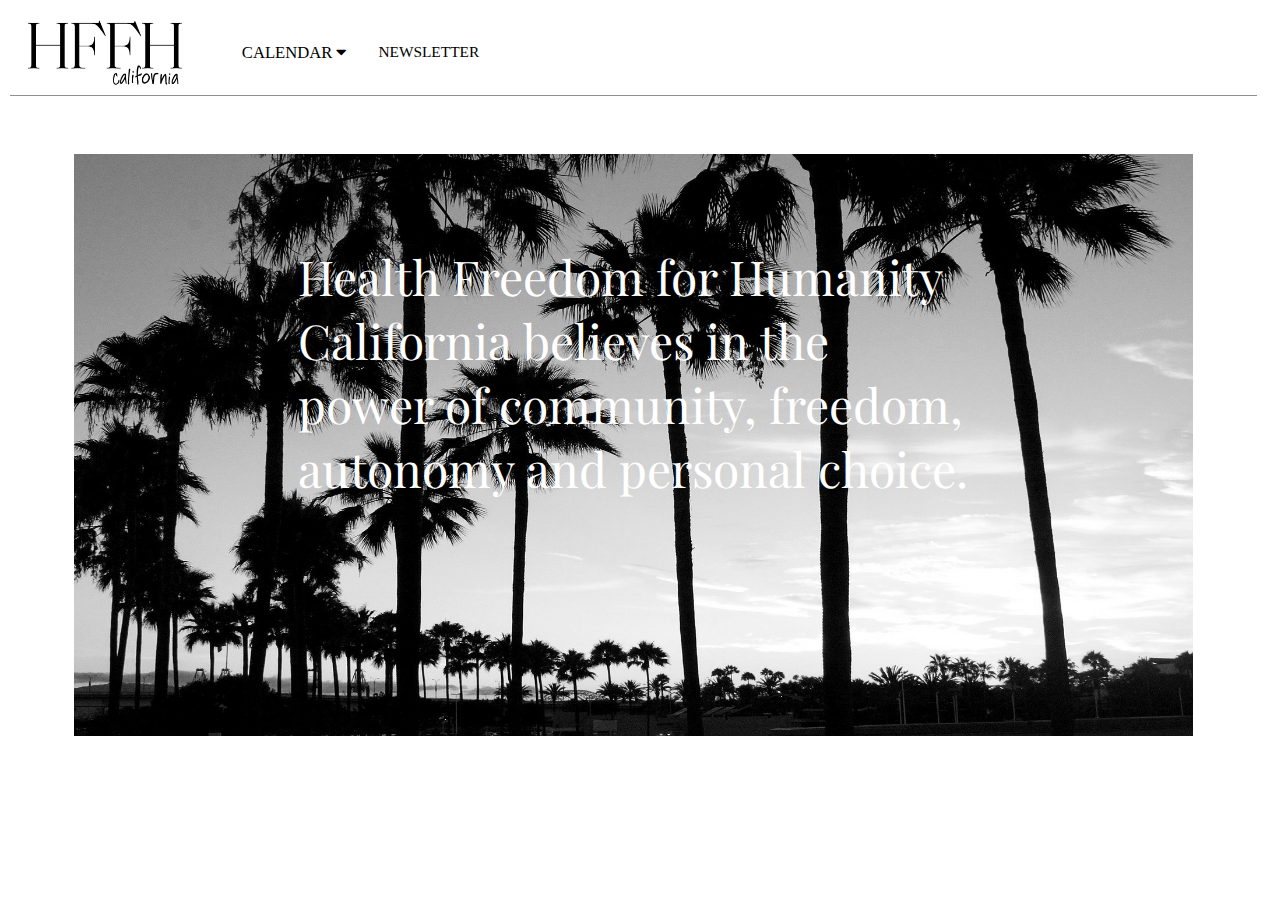
==== commit 085c015f: "Update index.html" ====
--- a/index.html
+++ b/index.html
@@ -19,7 +19,6 @@
             $('#header').load('header.html');
         })
     </script>
-
 </head>
 <body>
     <div class="container">
@@ -34,28 +33,24 @@
             </div>
         </div>
         <div class="footer">
-            <!-- <div class="footer-grid">
+
+<!--             <div class="footer-grid">
                 <div class="footer-left"></div>
                 <div class="footer-center-row1">Stay Connected</div>
                 <div class="footer-center-row2 ig-grid">
                     <div class="ig-1">
-                        <!-- <blockquote class="instagram-media" data-instgrm-permalink="https://www.instagram.com/tv/CTYpV3eHSz3/?utm_source=ig_embed&amp;utm_campaign=loading" data-instgrm-version="13" style=" background:#FFF; border:0; border-radius:3px; box-shadow:0 0 1px 0 rgba(0,0,0,0.5),0 1px 10px 0 rgba(0,0,0,0.15); margin: 1px; max-width:540px; min-width:326px; padding:0; width:99.375%; width:-webkit-calc(100% - 2px); width:calc(100% - 2px);"><div style="padding:16px;"> <a href="https://www.instagram.com/tv/CTYpV3eHSz3/?utm_source=ig_embed&amp;utm_campaign=loading" style=" background:#FFFFFF; line-height:0; padding:0 0; text-align:center; text-decoration:none; width:100%;" target="_blank"> <div style=" display: flex; flex-direction: row; align-items: center;"> <div style="background-color: #F4F4F4; border-radius: 50%; flex-grow: 0; height: 40px; margin-right: 14px; width: 40px;"></div> <div style="display: flex; flex-direction: column; flex-grow: 1; justify-content: center;"> <div style=" background-color: #F4F4F4; border-radius: 4px; flex-grow: 0; height: 14px; margin-bottom: 6px; width: 100px;"></div> <div style=" background-color: #F4F4F4; border-radius: 4px; flex-grow: 0; height: 14px; width: 60px;"></div></div></div><div style="padding: 19% 0;"></div> <div style="display:block; height:50px; margin:0 auto 12px; width:50px;"><svg width="50px" height="50px" viewBox="0 0 60 60" version="1.1" xmlns="https://www.w3.org/2000/svg" xmlns:xlink="https://www.w3.org/1999/xlink"><g stroke="none" stroke-width="1" fill="none" fill-rule="evenodd"><g transform="translate(-511.000000, -20.000000)" fill="#000000"><g><path d="M556.869,30.41 C554.814,30.41 553.148,32.076 553.148,34.131 C553.148,36.186 554.814,37.852 556.869,37.852 C558.924,37.852 560.59,36.186 560.59,34.131 C560.59,32.076 558.924,30.41 556.869,30.41 M541,60.657 C535.114,60.657 530.342,55.887 530.342,50 C530.342,44.114 535.114,39.342 541,39.342 C546.887,39.342 551.658,44.114 551.658,50 C551.658,55.887 546.887,60.657 541,60.657 M541,33.886 C532.1,33.886 524.886,41.1 524.886,50 C524.886,58.899 532.1,66.113 541,66.113 C549.9,66.113 557.115,58.899 557.115,50 C557.115,41.1 549.9,33.886 541,33.886 M565.378,62.101 C565.244,65.022 564.756,66.606 564.346,67.663 C563.803,69.06 563.154,70.057 562.106,71.106 C561.058,72.155 560.06,72.803 558.662,73.347 C557.607,73.757 556.021,74.244 553.102,74.378 C549.944,74.521 548.997,74.552 541,74.552 C533.003,74.552 532.056,74.521 528.898,74.378 C525.979,74.244 524.393,73.757 523.338,73.347 C521.94,72.803 520.942,72.155 519.894,71.106 C518.846,70.057 518.197,69.06 517.654,67.663 C517.244,66.606 516.755,65.022 516.623,62.101 C516.479,58.943 516.448,57.996 516.448,50 C516.448,42.003 516.479,41.056 516.623,37.899 C516.755,34.978 517.244,33.391 517.654,32.338 C518.197,30.938 518.846,29.942 519.894,28.894 C520.942,27.846 521.94,27.196 523.338,26.654 C524.393,26.244 525.979,25.756 528.898,25.623 C532.057,25.479 533.004,25.448 541,25.448 C548.997,25.448 549.943,25.479 553.102,25.623 C556.021,25.756 557.607,26.244 558.662,26.654 C560.06,27.196 561.058,27.846 562.106,28.894 C563.154,29.942 563.803,30.938 564.346,32.338 C564.756,33.391 565.244,34.978 565.378,37.899 C565.522,41.056 565.552,42.003 565.552,50 C565.552,57.996 565.522,58.943 565.378,62.101 M570.82,37.631 C570.674,34.438 570.167,32.258 569.425,30.349 C568.659,28.377 567.633,26.702 565.965,25.035 C564.297,23.368 562.623,22.342 560.652,21.575 C558.743,20.834 556.562,20.326 553.369,20.18 C550.169,20.033 549.148,20 541,20 C532.853,20 531.831,20.033 528.631,20.18 C525.438,20.326 523.257,20.834 521.349,21.575 C519.376,22.342 517.703,23.368 516.035,25.035 C514.368,26.702 513.342,28.377 512.574,30.349 C511.834,32.258 511.326,34.438 511.181,37.631 C511.035,40.831 511,41.851 511,50 C511,58.147 511.035,59.17 511.181,62.369 C511.326,65.562 511.834,67.743 512.574,69.651 C513.342,71.625 514.368,73.296 516.035,74.965 C517.703,76.634 519.376,77.658 521.349,78.425 C523.257,79.167 525.438,79.673 528.631,79.82 C531.831,79.965 532.853,80.001 541,80.001 C549.148,80.001 550.169,79.965 553.369,79.82 C556.562,79.673 558.743,79.167 560.652,78.425 C562.623,77.658 564.297,76.634 565.965,74.965 C567.633,73.296 568.659,71.625 569.425,69.651 C570.167,67.743 570.674,65.562 570.82,62.369 C570.966,59.17 571,58.147 571,50 C571,41.851 570.966,40.831 570.82,37.631"></path></g></g></g></svg></div><div style="padding-top: 8px;"> <div style=" color:#3897f0; font-family:Arial,sans-serif; font-size:14px; font-style:normal; font-weight:550; line-height:18px;"> View this post on Instagram</div></div><div style="padding: 12.5% 0;"></div> <div style="display: flex; flex-direction: row; margin-bottom: 14px; align-items: center;"><div> <div style="background-color: #F4F4F4; border-radius: 50%; height: 12.5px; width: 12.5px; transform: translateX(0px) translateY(7px);"></div> <div style="background-color: #F4F4F4; height: 12.5px; transform: rotate(-45deg) translateX(3px) translateY(1px); width: 12.5px; flex-grow: 0; margin-right: 14px; margin-left: 2px;"></div> <div style="background-color: #F4F4F4; border-radius: 50%; height: 12.5px; width: 12.5px; transform: translateX(9px) translateY(-18px);"></div></div><div style="margin-left: 8px;"> <div style=" background-color: #F4F4F4; border-radius: 50%; flex-grow: 0; height: 20px; width: 20px;"></div> <div style=" width: 0; height: 0; border-top: 2px solid transparent; border-left: 6px solid #f4f4f4; border-bottom: 2px solid transparent; transform: translateX(16px) translateY(-4px) rotate(30deg)"></div></div><div style="margin-left: auto;"> <div style=" width: 0px; border-top: 8px solid #F4F4F4; border-right: 8px solid transparent; transform: translateY(16px);"></div> <div style=" background-color: #F4F4F4; flex-grow: 0; height: 12px; width: 16px; transform: translateY(-4px);"></div> <div style=" width: 0; height: 0; border-top: 8px solid #F4F4F4; border-left: 8px solid transparent; transform: translateY(-4px) translateX(8px);"></div></div></div> <div style="display: flex; flex-direction: column; flex-grow: 1; justify-content: center; margin-bottom: 24px;"> <div style=" background-color: #F4F4F4; border-radius: 4px; flex-grow: 0; height: 14px; margin-bottom: 6px; width: 224px;"></div> <div style=" background-color: #F4F4F4; border-radius: 4px; flex-grow: 0; height: 14px; width: 144px;"></div></div></a><p style=" color:#c9c8cd; font-family:Arial,sans-serif; font-size:14px; line-height:17px; margin-bottom:0; margin-top:8px; overflow:hidden; padding:8px 0 7px; text-align:center; text-overflow:ellipsis; white-space:nowrap;"><a href="https://www.instagram.com/tv/CTYpV3eHSz3/?utm_source=ig_embed&amp;utm_campaign=loading" style=" color:#c9c8cd; font-family:Arial,sans-serif; font-size:14px; font-style:normal; font-weight:normal; line-height:17px; text-decoration:none;" target="_blank">A post shared by HFFH California (@healthfreedom4humanity_ca)</a></p></div></blockquote> <script async src="//www.instagram.com/embed.js"></script> -->
                         <blockquote class="instagram-media" data-instgrm-permalink="https://www.instagram.com/p/CTaYuJeDzAx/?utm_source=ig_embed&amp;utm_campaign=loading" data-instgrm-version="13" style=" background:#FFF; border:0; border-radius:3px; box-shadow:0 0 1px 0 rgba(0,0,0,0.5),0 1px 10px 0 rgba(0,0,0,0.15); margin: 1px; max-width:540px; min-width:326px; padding:0; width:99.375%; width:-webkit-calc(100% - 2px); width:calc(100% - 2px);"><div style="padding:16px;"> <a href="https://www.instagram.com/p/CTaYuJeDzAx/?utm_source=ig_embed&amp;utm_campaign=loading" style=" background:#FFFFFF; line-height:0; padding:0 0; text-align:center; text-decoration:none; width:100%;" target="_blank"> <div style=" display: flex; flex-direction: row; align-items: center;"> <div style="background-color: #F4F4F4; border-radius: 50%; flex-grow: 0; height: 40px; margin-right: 14px; width: 40px;"></div> <div style="display: flex; flex-direction: column; flex-grow: 1; justify-content: center;"> <div style=" background-color: #F4F4F4; border-radius: 4px; flex-grow: 0; height: 14px; margin-bottom: 6px; width: 100px;"></div> <div style=" background-color: #F4F4F4; border-radius: 4px; flex-grow: 0; height: 14px; width: 60px;"></div></div></div><div style="padding: 19% 0;"></div> <div style="display:block; height:50px; margin:0 auto 12px; width:50px;"><svg width="50px" height="50px" viewBox="0 0 60 60" version="1.1" xmlns="https://www.w3.org/2000/svg" xmlns:xlink="https://www.w3.org/1999/xlink"><g stroke="none" stroke-width="1" fill="none" fill-rule="evenodd"><g transform="translate(-511.000000, -20.000000)" fill="#000000"><g><path d="M556.869,30.41 C554.814,30.41 553.148,32.076 553.148,34.131 C553.148,36.186 554.814,37.852 556.869,37.852 C558.924,37.852 560.59,36.186 560.59,34.131 C560.59,32.076 558.924,30.41 556.869,30.41 M541,60.657 C535.114,60.657 530.342,55.887 530.342,50 C530.342,44.114 535.114,39.342 541,39.342 C546.887,39.342 551.658,44.114 551.658,50 C551.658,55.887 546.887,60.657 541,60.657 M541,33.886 C532.1,33.886 524.886,41.1 524.886,50 C524.886,58.899 532.1,66.113 541,66.113 C549.9,66.113 557.115,58.899 557.115,50 C557.115,41.1 549.9,33.886 541,33.886 M565.378,62.101 C565.244,65.022 564.756,66.606 564.346,67.663 C563.803,69.06 563.154,70.057 562.106,71.106 C561.058,72.155 560.06,72.803 558.662,73.347 C557.607,73.757 556.021,74.244 553.102,74.378 C549.944,74.521 548.997,74.552 541,74.552 C533.003,74.552 532.056,74.521 528.898,74.378 C525.979,74.244 524.393,73.757 523.338,73.347 C521.94,72.803 520.942,72.155 519.894,71.106 C518.846,70.057 518.197,69.06 517.654,67.663 C517.244,66.606 516.755,65.022 516.623,62.101 C516.479,58.943 516.448,57.996 516.448,50 C516.448,42.003 516.479,41.056 516.623,37.899 C516.755,34.978 517.244,33.391 517.654,32.338 C518.197,30.938 518.846,29.942 519.894,28.894 C520.942,27.846 521.94,27.196 523.338,26.654 C524.393,26.244 525.979,25.756 528.898,25.623 C532.057,25.479 533.004,25.448 541,25.448 C548.997,25.448 549.943,25.479 553.102,25.623 C556.021,25.756 557.607,26.244 558.662,26.654 C560.06,27.196 561.058,27.846 562.106,28.894 C563.154,29.942 563.803,30.938 564.346,32.338 C564.756,33.391 565.244,34.978 565.378,37.899 C565.522,41.056 565.552,42.003 565.552,50 C565.552,57.996 565.522,58.943 565.378,62.101 M570.82,37.631 C570.674,34.438 570.167,32.258 569.425,30.349 C568.659,28.377 567.633,26.702 565.965,25.035 C564.297,23.368 562.623,22.342 560.652,21.575 C558.743,20.834 556.562,20.326 553.369,20.18 C550.169,20.033 549.148,20 541,20 C532.853,20 531.831,20.033 528.631,20.18 C525.438,20.326 523.257,20.834 521.349,21.575 C519.376,22.342 517.703,23.368 516.035,25.035 C514.368,26.702 513.342,28.377 512.574,30.349 C511.834,32.258 511.326,34.438 511.181,37.631 C511.035,40.831 511,41.851 511,50 C511,58.147 511.035,59.17 511.181,62.369 C511.326,65.562 511.834,67.743 512.574,69.651 C513.342,71.625 514.368,73.296 516.035,74.965 C517.703,76.634 519.376,77.658 521.349,78.425 C523.257,79.167 525.438,79.673 528.631,79.82 C531.831,79.965 532.853,80.001 541,80.001 C549.148,80.001 550.169,79.965 553.369,79.82 C556.562,79.673 558.743,79.167 560.652,78.425 C562.623,77.658 564.297,76.634 565.965,74.965 C567.633,73.296 568.659,71.625 569.425,69.651 C570.167,67.743 570.674,65.562 570.82,62.369 C570.966,59.17 571,58.147 571,50 C571,41.851 570.966,40.831 570.82,37.631"></path></g></g></g></svg></div><div style="padding-top: 8px;"> <div style=" color:#3897f0; font-family:Arial,sans-serif; font-size:14px; font-style:normal; font-weight:550; line-height:18px;"> View this post on Instagram</div></div><div style="padding: 12.5% 0;"></div> <div style="display: flex; flex-direction: row; margin-bottom: 14px; align-items: center;"><div> <div style="background-color: #F4F4F4; border-radius: 50%; height: 12.5px; width: 12.5px; transform: translateX(0px) translateY(7px);"></div> <div style="background-color: #F4F4F4; height: 12.5px; transform: rotate(-45deg) translateX(3px) translateY(1px); width: 12.5px; flex-grow: 0; margin-right: 14px; margin-left: 2px;"></div> <div style="background-color: #F4F4F4; border-radius: 50%; height: 12.5px; width: 12.5px; transform: translateX(9px) translateY(-18px);"></div></div><div style="margin-left: 8px;"> <div style=" background-color: #F4F4F4; border-radius: 50%; flex-grow: 0; height: 20px; width: 20px;"></div> <div style=" width: 0; height: 0; border-top: 2px solid transparent; border-left: 6px solid #f4f4f4; border-bottom: 2px solid transparent; transform: translateX(16px) translateY(-4px) rotate(30deg)"></div></div><div style="margin-left: auto;"> <div style=" width: 0px; border-top: 8px solid #F4F4F4; border-right: 8px solid transparent; transform: translateY(16px);"></div> <div style=" background-color: #F4F4F4; flex-grow: 0; height: 12px; width: 16px; transform: translateY(-4px);"></div> <div style=" width: 0; height: 0; border-top: 8px solid #F4F4F4; border-left: 8px solid transparent; transform: translateY(-4px) translateX(8px);"></div></div></div> <div style="display: flex; flex-direction: column; flex-grow: 1; justify-content: center; margin-bottom: 24px;"> <div style=" background-color: #F4F4F4; border-radius: 4px; flex-grow: 0; height: 14px; margin-bottom: 6px; width: 224px;"></div> <div style=" background-color: #F4F4F4; border-radius: 4px; flex-grow: 0; height: 14px; width: 144px;"></div></div></a><p style=" color:#c9c8cd; font-family:Arial,sans-serif; font-size:14px; line-height:17px; margin-bottom:0; margin-top:8px; overflow:hidden; padding:8px 0 7px; text-align:center; text-overflow:ellipsis; white-space:nowrap;"><a href="https://www.instagram.com/p/CTaYuJeDzAx/?utm_source=ig_embed&amp;utm_campaign=loading" style=" color:#c9c8cd; font-family:Arial,sans-serif; font-size:14px; font-style:normal; font-weight:normal; line-height:17px; text-decoration:none;" target="_blank">A post shared by HFFH California (@healthfreedom4humanity_ca)</a></p></div></blockquote> <script async src="//www.instagram.com/embed.js"></script>
                     </div>
                     <div class="ig-2">
-                        <!-- <blockquote class="instagram-media" data-instgrm-permalink="https://www.instagram.com/p/CTXcrUHFVy9/?utm_source=ig_embed&amp;utm_campaign=loading" data-instgrm-version="13" style=" background:#FFF; border:0; border-radius:3px; box-shadow:0 0 1px 0 rgba(0,0,0,0.5),0 1px 10px 0 rgba(0,0,0,0.15); margin: 1px; max-width:540px; min-width:326px; padding:0; width:99.375%; width:-webkit-calc(100% - 2px); width:calc(100% - 2px);"><div style="padding:16px;"> <a href="https://www.instagram.com/p/CTXcrUHFVy9/?utm_source=ig_embed&amp;utm_campaign=loading" style=" background:#FFFFFF; line-height:0; padding:0 0; text-align:center; text-decoration:none; width:100%;" target="_blank"> <div style=" display: flex; flex-direction: row; align-items: center;"> <div style="background-color: #F4F4F4; border-radius: 50%; flex-grow: 0; height: 40px; margin-right: 14px; width: 40px;"></div> <div style="display: flex; flex-direction: column; flex-grow: 1; justify-content: center;"> <div style=" background-color: #F4F4F4; border-radius: 4px; flex-grow: 0; height: 14px; margin-bottom: 6px; width: 100px;"></div> <div style=" background-color: #F4F4F4; border-radius: 4px; flex-grow: 0; height: 14px; width: 60px;"></div></div></div><div style="padding: 19% 0;"></div> <div style="display:block; height:50px; margin:0 auto 12px; width:50px;"><svg width="50px" height="50px" viewBox="0 0 60 60" version="1.1" xmlns="https://www.w3.org/2000/svg" xmlns:xlink="https://www.w3.org/1999/xlink"><g stroke="none" stroke-width="1" fill="none" fill-rule="evenodd"><g transform="translate(-511.000000, -20.000000)" fill="#000000"><g><path d="M556.869,30.41 C554.814,30.41 553.148,32.076 553.148,34.131 C553.148,36.186 554.814,37.852 556.869,37.852 C558.924,37.852 560.59,36.186 560.59,34.131 C560.59,32.076 558.924,30.41 556.869,30.41 M541,60.657 C535.114,60.657 530.342,55.887 530.342,50 C530.342,44.114 535.114,39.342 541,39.342 C546.887,39.342 551.658,44.114 551.658,50 C551.658,55.887 546.887,60.657 541,60.657 M541,33.886 C532.1,33.886 524.886,41.1 524.886,50 C524.886,58.899 532.1,66.113 541,66.113 C549.9,66.113 557.115,58.899 557.115,50 C557.115,41.1 549.9,33.886 541,33.886 M565.378,62.101 C565.244,65.022 564.756,66.606 564.346,67.663 C563.803,69.06 563.154,70.057 562.106,71.106 C561.058,72.155 560.06,72.803 558.662,73.347 C557.607,73.757 556.021,74.244 553.102,74.378 C549.944,74.521 548.997,74.552 541,74.552 C533.003,74.552 532.056,74.521 528.898,74.378 C525.979,74.244 524.393,73.757 523.338,73.347 C521.94,72.803 520.942,72.155 519.894,71.106 C518.846,70.057 518.197,69.06 517.654,67.663 C517.244,66.606 516.755,65.022 516.623,62.101 C516.479,58.943 516.448,57.996 516.448,50 C516.448,42.003 516.479,41.056 516.623,37.899 C516.755,34.978 517.244,33.391 517.654,32.338 C518.197,30.938 518.846,29.942 519.894,28.894 C520.942,27.846 521.94,27.196 523.338,26.654 C524.393,26.244 525.979,25.756 528.898,25.623 C532.057,25.479 533.004,25.448 541,25.448 C548.997,25.448 549.943,25.479 553.102,25.623 C556.021,25.756 557.607,26.244 558.662,26.654 C560.06,27.196 561.058,27.846 562.106,28.894 C563.154,29.942 563.803,30.938 564.346,32.338 C564.756,33.391 565.244,34.978 565.378,37.899 C565.522,41.056 565.552,42.003 565.552,50 C565.552,57.996 565.522,58.943 565.378,62.101 M570.82,37.631 C570.674,34.438 570.167,32.258 569.425,30.349 C568.659,28.377 567.633,26.702 565.965,25.035 C564.297,23.368 562.623,22.342 560.652,21.575 C558.743,20.834 556.562,20.326 553.369,20.18 C550.169,20.033 549.148,20 541,20 C532.853,20 531.831,20.033 528.631,20.18 C525.438,20.326 523.257,20.834 521.349,21.575 C519.376,22.342 517.703,23.368 516.035,25.035 C514.368,26.702 513.342,28.377 512.574,30.349 C511.834,32.258 511.326,34.438 511.181,37.631 C511.035,40.831 511,41.851 511,50 C511,58.147 511.035,59.17 511.181,62.369 C511.326,65.562 511.834,67.743 512.574,69.651 C513.342,71.625 514.368,73.296 516.035,74.965 C517.703,76.634 519.376,77.658 521.349,78.425 C523.257,79.167 525.438,79.673 528.631,79.82 C531.831,79.965 532.853,80.001 541,80.001 C549.148,80.001 550.169,79.965 553.369,79.82 C556.562,79.673 558.743,79.167 560.652,78.425 C562.623,77.658 564.297,76.634 565.965,74.965 C567.633,73.296 568.659,71.625 569.425,69.651 C570.167,67.743 570.674,65.562 570.82,62.369 C570.966,59.17 571,58.147 571,50 C571,41.851 570.966,40.831 570.82,37.631"></path></g></g></g></svg></div><div style="padding-top: 8px;"> <div style=" color:#3897f0; font-family:Arial,sans-serif; font-size:14px; font-style:normal; font-weight:550; line-height:18px;"> View this post on Instagram</div></div><div style="padding: 12.5% 0;"></div> <div style="display: flex; flex-direction: row; margin-bottom: 14px; align-items: center;"><div> <div style="background-color: #F4F4F4; border-radius: 50%; height: 12.5px; width: 12.5px; transform: translateX(0px) translateY(7px);"></div> <div style="background-color: #F4F4F4; height: 12.5px; transform: rotate(-45deg) translateX(3px) translateY(1px); width: 12.5px; flex-grow: 0; margin-right: 14px; margin-left: 2px;"></div> <div style="background-color: #F4F4F4; border-radius: 50%; height: 12.5px; width: 12.5px; transform: translateX(9px) translateY(-18px);"></div></div><div style="margin-left: 8px;"> <div style=" background-color: #F4F4F4; border-radius: 50%; flex-grow: 0; height: 20px; width: 20px;"></div> <div style=" width: 0; height: 0; border-top: 2px solid transparent; border-left: 6px solid #f4f4f4; border-bottom: 2px solid transparent; transform: translateX(16px) translateY(-4px) rotate(30deg)"></div></div><div style="margin-left: auto;"> <div style=" width: 0px; border-top: 8px solid #F4F4F4; border-right: 8px solid transparent; transform: translateY(16px);"></div> <div style=" background-color: #F4F4F4; flex-grow: 0; height: 12px; width: 16px; transform: translateY(-4px);"></div> <div style=" width: 0; height: 0; border-top: 8px solid #F4F4F4; border-left: 8px solid transparent; transform: translateY(-4px) translateX(8px);"></div></div></div> <div style="display: flex; flex-direction: column; flex-grow: 1; justify-content: center; margin-bottom: 24px;"> <div style=" background-color: #F4F4F4; border-radius: 4px; flex-grow: 0; height: 14px; margin-bottom: 6px; width: 224px;"></div> <div style=" background-color: #F4F4F4; border-radius: 4px; flex-grow: 0; height: 14px; width: 144px;"></div></div></a><p style=" color:#c9c8cd; font-family:Arial,sans-serif; font-size:14px; line-height:17px; margin-bottom:0; margin-top:8px; overflow:hidden; padding:8px 0 7px; text-align:center; text-overflow:ellipsis; white-space:nowrap;"><a href="https://www.instagram.com/p/CTXcrUHFVy9/?utm_source=ig_embed&amp;utm_campaign=loading" style=" color:#c9c8cd; font-family:Arial,sans-serif; font-size:14px; font-style:normal; font-weight:normal; line-height:17px; text-decoration:none;" target="_blank">A post shared by HFFH California (@healthfreedom4humanity_ca)</a></p></div></blockquote> <script async src="//www.instagram.com/embed.js"></script> -->
                         <blockquote class="instagram-media" data-instgrm-permalink="https://www.instagram.com/p/CTaPzW0Dsf1/?utm_source=ig_embed&amp;utm_campaign=loading" data-instgrm-version="13" style=" background:#FFF; border:0; border-radius:3px; box-shadow:0 0 1px 0 rgba(0,0,0,0.5),0 1px 10px 0 rgba(0,0,0,0.15); margin: 1px; max-width:540px; min-width:326px; padding:0; width:99.375%; width:-webkit-calc(100% - 2px); width:calc(100% - 2px);"><div style="padding:16px;"> <a href="https://www.instagram.com/p/CTaPzW0Dsf1/?utm_source=ig_embed&amp;utm_campaign=loading" style=" background:#FFFFFF; line-height:0; padding:0 0; text-align:center; text-decoration:none; width:100%;" target="_blank"> <div style=" display: flex; flex-direction: row; align-items: center;"> <div style="background-color: #F4F4F4; border-radius: 50%; flex-grow: 0; height: 40px; margin-right: 14px; width: 40px;"></div> <div style="display: flex; flex-direction: column; flex-grow: 1; justify-content: center;"> <div style=" background-color: #F4F4F4; border-radius: 4px; flex-grow: 0; height: 14px; margin-bottom: 6px; width: 100px;"></div> <div style=" background-color: #F4F4F4; border-radius: 4px; flex-grow: 0; height: 14px; width: 60px;"></div></div></div><div style="padding: 19% 0;"></div> <div style="display:block; height:50px; margin:0 auto 12px; width:50px;"><svg width="50px" height="50px" viewBox="0 0 60 60" version="1.1" xmlns="https://www.w3.org/2000/svg" xmlns:xlink="https://www.w3.org/1999/xlink"><g stroke="none" stroke-width="1" fill="none" fill-rule="evenodd"><g transform="translate(-511.000000, -20.000000)" fill="#000000"><g><path d="M556.869,30.41 C554.814,30.41 553.148,32.076 553.148,34.131 C553.148,36.186 554.814,37.852 556.869,37.852 C558.924,37.852 560.59,36.186 560.59,34.131 C560.59,32.076 558.924,30.41 556.869,30.41 M541,60.657 C535.114,60.657 530.342,55.887 530.342,50 C530.342,44.114 535.114,39.342 541,39.342 C546.887,39.342 551.658,44.114 551.658,50 C551.658,55.887 546.887,60.657 541,60.657 M541,33.886 C532.1,33.886 524.886,41.1 524.886,50 C524.886,58.899 532.1,66.113 541,66.113 C549.9,66.113 557.115,58.899 557.115,50 C557.115,41.1 549.9,33.886 541,33.886 M565.378,62.101 C565.244,65.022 564.756,66.606 564.346,67.663 C563.803,69.06 563.154,70.057 562.106,71.106 C561.058,72.155 560.06,72.803 558.662,73.347 C557.607,73.757 556.021,74.244 553.102,74.378 C549.944,74.521 548.997,74.552 541,74.552 C533.003,74.552 532.056,74.521 528.898,74.378 C525.979,74.244 524.393,73.757 523.338,73.347 C521.94,72.803 520.942,72.155 519.894,71.106 C518.846,70.057 518.197,69.06 517.654,67.663 C517.244,66.606 516.755,65.022 516.623,62.101 C516.479,58.943 516.448,57.996 516.448,50 C516.448,42.003 516.479,41.056 516.623,37.899 C516.755,34.978 517.244,33.391 517.654,32.338 C518.197,30.938 518.846,29.942 519.894,28.894 C520.942,27.846 521.94,27.196 523.338,26.654 C524.393,26.244 525.979,25.756 528.898,25.623 C532.057,25.479 533.004,25.448 541,25.448 C548.997,25.448 549.943,25.479 553.102,25.623 C556.021,25.756 557.607,26.244 558.662,26.654 C560.06,27.196 561.058,27.846 562.106,28.894 C563.154,29.942 563.803,30.938 564.346,32.338 C564.756,33.391 565.244,34.978 565.378,37.899 C565.522,41.056 565.552,42.003 565.552,50 C565.552,57.996 565.522,58.943 565.378,62.101 M570.82,37.631 C570.674,34.438 570.167,32.258 569.425,30.349 C568.659,28.377 567.633,26.702 565.965,25.035 C564.297,23.368 562.623,22.342 560.652,21.575 C558.743,20.834 556.562,20.326 553.369,20.18 C550.169,20.033 549.148,20 541,20 C532.853,20 531.831,20.033 528.631,20.18 C525.438,20.326 523.257,20.834 521.349,21.575 C519.376,22.342 517.703,23.368 516.035,25.035 C514.368,26.702 513.342,28.377 512.574,30.349 C511.834,32.258 511.326,34.438 511.181,37.631 C511.035,40.831 511,41.851 511,50 C511,58.147 511.035,59.17 511.181,62.369 C511.326,65.562 511.834,67.743 512.574,69.651 C513.342,71.625 514.368,73.296 516.035,74.965 C517.703,76.634 519.376,77.658 521.349,78.425 C523.257,79.167 525.438,79.673 528.631,79.82 C531.831,79.965 532.853,80.001 541,80.001 C549.148,80.001 550.169,79.965 553.369,79.82 C556.562,79.673 558.743,79.167 560.652,78.425 C562.623,77.658 564.297,76.634 565.965,74.965 C567.633,73.296 568.659,71.625 569.425,69.651 C570.167,67.743 570.674,65.562 570.82,62.369 C570.966,59.17 571,58.147 571,50 C571,41.851 570.966,40.831 570.82,37.631"></path></g></g></g></svg></div><div style="padding-top: 8px;"> <div style=" color:#3897f0; font-family:Arial,sans-serif; font-size:14px; font-style:normal; font-weight:550; line-height:18px;"> View this post on Instagram</div></div><div style="padding: 12.5% 0;"></div> <div style="display: flex; flex-direction: row; margin-bottom: 14px; align-items: center;"><div> <div style="background-color: #F4F4F4; border-radius: 50%; height: 12.5px; width: 12.5px; transform: translateX(0px) translateY(7px);"></div> <div style="background-color: #F4F4F4; height: 12.5px; transform: rotate(-45deg) translateX(3px) translateY(1px); width: 12.5px; flex-grow: 0; margin-right: 14px; margin-left: 2px;"></div> <div style="background-color: #F4F4F4; border-radius: 50%; height: 12.5px; width: 12.5px; transform: translateX(9px) translateY(-18px);"></div></div><div style="margin-left: 8px;"> <div style=" background-color: #F4F4F4; border-radius: 50%; flex-grow: 0; height: 20px; width: 20px;"></div> <div style=" width: 0; height: 0; border-top: 2px solid transparent; border-left: 6px solid #f4f4f4; border-bottom: 2px solid transparent; transform: translateX(16px) translateY(-4px) rotate(30deg)"></div></div><div style="margin-left: auto;"> <div style=" width: 0px; border-top: 8px solid #F4F4F4; border-right: 8px solid transparent; transform: translateY(16px);"></div> <div style=" background-color: #F4F4F4; flex-grow: 0; height: 12px; width: 16px; transform: translateY(-4px);"></div> <div style=" width: 0; height: 0; border-top: 8px solid #F4F4F4; border-left: 8px solid transparent; transform: translateY(-4px) translateX(8px);"></div></div></div> <div style="display: flex; flex-direction: column; flex-grow: 1; justify-content: center; margin-bottom: 24px;"> <div style=" background-color: #F4F4F4; border-radius: 4px; flex-grow: 0; height: 14px; margin-bottom: 6px; width: 224px;"></div> <div style=" background-color: #F4F4F4; border-radius: 4px; flex-grow: 0; height: 14px; width: 144px;"></div></div></a><p style=" color:#c9c8cd; font-family:Arial,sans-serif; font-size:14px; line-height:17px; margin-bottom:0; margin-top:8px; overflow:hidden; padding:8px 0 7px; text-align:center; text-overflow:ellipsis; white-space:nowrap;"><a href="https://www.instagram.com/p/CTaPzW0Dsf1/?utm_source=ig_embed&amp;utm_campaign=loading" style=" color:#c9c8cd; font-family:Arial,sans-serif; font-size:14px; font-style:normal; font-weight:normal; line-height:17px; text-decoration:none;" target="_blank">A post shared by HFFH California (@healthfreedom4humanity_ca)</a></p></div></blockquote> <script async src="//www.instagram.com/embed.js"></script>
                     </div>
                     <div class="ig-3">
-                        <!-- <blockquote class="instagram-media" data-instgrm-permalink="https://www.instagram.com/p/CTTqjd_jSZj/?utm_source=ig_embed&amp;utm_campaign=loading" data-instgrm-version="13" style=" background:#FFF; border:0; border-radius:3px; box-shadow:0 0 1px 0 rgba(0,0,0,0.5),0 1px 10px 0 rgba(0,0,0,0.15); margin: 1px; max-width:540px; min-width:326px; padding:0; width:99.375%; width:-webkit-calc(100% - 2px); width:calc(100% - 2px);"><div style="padding:16px;"> <a href="https://www.instagram.com/p/CTTqjd_jSZj/?utm_source=ig_embed&amp;utm_campaign=loading" style=" background:#FFFFFF; line-height:0; padding:0 0; text-align:center; text-decoration:none; width:100%;" target="_blank"> <div style=" display: flex; flex-direction: row; align-items: center;"> <div style="background-color: #F4F4F4; border-radius: 50%; flex-grow: 0; height: 40px; margin-right: 14px; width: 40px;"></div> <div style="display: flex; flex-direction: column; flex-grow: 1; justify-content: center;"> <div style=" background-color: #F4F4F4; border-radius: 4px; flex-grow: 0; height: 14px; margin-bottom: 6px; width: 100px;"></div> <div style=" background-color: #F4F4F4; border-radius: 4px; flex-grow: 0; height: 14px; width: 60px;"></div></div></div><div style="padding: 19% 0;"></div> <div style="display:block; height:50px; margin:0 auto 12px; width:50px;"><svg width="50px" height="50px" viewBox="0 0 60 60" version="1.1" xmlns="https://www.w3.org/2000/svg" xmlns:xlink="https://www.w3.org/1999/xlink"><g stroke="none" stroke-width="1" fill="none" fill-rule="evenodd"><g transform="translate(-511.000000, -20.000000)" fill="#000000"><g><path d="M556.869,30.41 C554.814,30.41 553.148,32.076 553.148,34.131 C553.148,36.186 554.814,37.852 556.869,37.852 C558.924,37.852 560.59,36.186 560.59,34.131 C560.59,32.076 558.924,30.41 556.869,30.41 M541,60.657 C535.114,60.657 530.342,55.887 530.342,50 C530.342,44.114 535.114,39.342 541,39.342 C546.887,39.342 551.658,44.114 551.658,50 C551.658,55.887 546.887,60.657 541,60.657 M541,33.886 C532.1,33.886 524.886,41.1 524.886,50 C524.886,58.899 532.1,66.113 541,66.113 C549.9,66.113 557.115,58.899 557.115,50 C557.115,41.1 549.9,33.886 541,33.886 M565.378,62.101 C565.244,65.022 564.756,66.606 564.346,67.663 C563.803,69.06 563.154,70.057 562.106,71.106 C561.058,72.155 560.06,72.803 558.662,73.347 C557.607,73.757 556.021,74.244 553.102,74.378 C549.944,74.521 548.997,74.552 541,74.552 C533.003,74.552 532.056,74.521 528.898,74.378 C525.979,74.244 524.393,73.757 523.338,73.347 C521.94,72.803 520.942,72.155 519.894,71.106 C518.846,70.057 518.197,69.06 517.654,67.663 C517.244,66.606 516.755,65.022 516.623,62.101 C516.479,58.943 516.448,57.996 516.448,50 C516.448,42.003 516.479,41.056 516.623,37.899 C516.755,34.978 517.244,33.391 517.654,32.338 C518.197,30.938 518.846,29.942 519.894,28.894 C520.942,27.846 521.94,27.196 523.338,26.654 C524.393,26.244 525.979,25.756 528.898,25.623 C532.057,25.479 533.004,25.448 541,25.448 C548.997,25.448 549.943,25.479 553.102,25.623 C556.021,25.756 557.607,26.244 558.662,26.654 C560.06,27.196 561.058,27.846 562.106,28.894 C563.154,29.942 563.803,30.938 564.346,32.338 C564.756,33.391 565.244,34.978 565.378,37.899 C565.522,41.056 565.552,42.003 565.552,50 C565.552,57.996 565.522,58.943 565.378,62.101 M570.82,37.631 C570.674,34.438 570.167,32.258 569.425,30.349 C568.659,28.377 567.633,26.702 565.965,25.035 C564.297,23.368 562.623,22.342 560.652,21.575 C558.743,20.834 556.562,20.326 553.369,20.18 C550.169,20.033 549.148,20 541,20 C532.853,20 531.831,20.033 528.631,20.18 C525.438,20.326 523.257,20.834 521.349,21.575 C519.376,22.342 517.703,23.368 516.035,25.035 C514.368,26.702 513.342,28.377 512.574,30.349 C511.834,32.258 511.326,34.438 511.181,37.631 C511.035,40.831 511,41.851 511,50 C511,58.147 511.035,59.17 511.181,62.369 C511.326,65.562 511.834,67.743 512.574,69.651 C513.342,71.625 514.368,73.296 516.035,74.965 C517.703,76.634 519.376,77.658 521.349,78.425 C523.257,79.167 525.438,79.673 528.631,79.82 C531.831,79.965 532.853,80.001 541,80.001 C549.148,80.001 550.169,79.965 553.369,79.82 C556.562,79.673 558.743,79.167 560.652,78.425 C562.623,77.658 564.297,76.634 565.965,74.965 C567.633,73.296 568.659,71.625 569.425,69.651 C570.167,67.743 570.674,65.562 570.82,62.369 C570.966,59.17 571,58.147 571,50 C571,41.851 570.966,40.831 570.82,37.631"></path></g></g></g></svg></div><div style="padding-top: 8px;"> <div style=" color:#3897f0; font-family:Arial,sans-serif; font-size:14px; font-style:normal; font-weight:550; line-height:18px;"> View this post on Instagram</div></div><div style="padding: 12.5% 0;"></div> <div style="display: flex; flex-direction: row; margin-bottom: 14px; align-items: center;"><div> <div style="background-color: #F4F4F4; border-radius: 50%; height: 12.5px; width: 12.5px; transform: translateX(0px) translateY(7px);"></div> <div style="background-color: #F4F4F4; height: 12.5px; transform: rotate(-45deg) translateX(3px) translateY(1px); width: 12.5px; flex-grow: 0; margin-right: 14px; margin-left: 2px;"></div> <div style="background-color: #F4F4F4; border-radius: 50%; height: 12.5px; width: 12.5px; transform: translateX(9px) translateY(-18px);"></div></div><div style="margin-left: 8px;"> <div style=" background-color: #F4F4F4; border-radius: 50%; flex-grow: 0; height: 20px; width: 20px;"></div> <div style=" width: 0; height: 0; border-top: 2px solid transparent; border-left: 6px solid #f4f4f4; border-bottom: 2px solid transparent; transform: translateX(16px) translateY(-4px) rotate(30deg)"></div></div><div style="margin-left: auto;"> <div style=" width: 0px; border-top: 8px solid #F4F4F4; border-right: 8px solid transparent; transform: translateY(16px);"></div> <div style=" background-color: #F4F4F4; flex-grow: 0; height: 12px; width: 16px; transform: translateY(-4px);"></div> <div style=" width: 0; height: 0; border-top: 8px solid #F4F4F4; border-left: 8px solid transparent; transform: translateY(-4px) translateX(8px);"></div></div></div> <div style="display: flex; flex-direction: column; flex-grow: 1; justify-content: center; margin-bottom: 24px;"> <div style=" background-color: #F4F4F4; border-radius: 4px; flex-grow: 0; height: 14px; margin-bottom: 6px; width: 224px;"></div> <div style=" background-color: #F4F4F4; border-radius: 4px; flex-grow: 0; height: 14px; width: 144px;"></div></div></a><p style=" color:#c9c8cd; font-family:Arial,sans-serif; font-size:14px; line-height:17px; margin-bottom:0; margin-top:8px; overflow:hidden; padding:8px 0 7px; text-align:center; text-overflow:ellipsis; white-space:nowrap;"><a href="https://www.instagram.com/p/CTTqjd_jSZj/?utm_source=ig_embed&amp;utm_campaign=loading" style=" color:#c9c8cd; font-family:Arial,sans-serif; font-size:14px; font-style:normal; font-weight:normal; line-height:17px; text-decoration:none;" target="_blank">A post shared by HFFH California (@healthfreedom4humanity_ca)</a></p></div></blockquote> <script async src="//www.instagram.com/embed.js"></script> -->
                         <blockquote class="instagram-media" data-instgrm-permalink="https://www.instagram.com/tv/CTYpV3eHSz3/?utm_source=ig_embed&amp;utm_campaign=loading" data-instgrm-version="13" style=" background:#FFF; border:0; border-radius:3px; box-shadow:0 0 1px 0 rgba(0,0,0,0.5),0 1px 10px 0 rgba(0,0,0,0.15); margin: 1px; max-width:540px; min-width:326px; padding:0; width:99.375%; width:-webkit-calc(100% - 2px); width:calc(100% - 2px);"><div style="padding:16px;"> <a href="https://www.instagram.com/tv/CTYpV3eHSz3/?utm_source=ig_embed&amp;utm_campaign=loading" style=" background:#FFFFFF; line-height:0; padding:0 0; text-align:center; text-decoration:none; width:100%;" target="_blank"> <div style=" display: flex; flex-direction: row; align-items: center;"> <div style="background-color: #F4F4F4; border-radius: 50%; flex-grow: 0; height: 40px; margin-right: 14px; width: 40px;"></div> <div style="display: flex; flex-direction: column; flex-grow: 1; justify-content: center;"> <div style=" background-color: #F4F4F4; border-radius: 4px; flex-grow: 0; height: 14px; margin-bottom: 6px; width: 100px;"></div> <div style=" background-color: #F4F4F4; border-radius: 4px; flex-grow: 0; height: 14px; width: 60px;"></div></div></div><div style="padding: 19% 0;"></div> <div style="display:block; height:50px; margin:0 auto 12px; width:50px;"><svg width="50px" height="50px" viewBox="0 0 60 60" version="1.1" xmlns="https://www.w3.org/2000/svg" xmlns:xlink="https://www.w3.org/1999/xlink"><g stroke="none" stroke-width="1" fill="none" fill-rule="evenodd"><g transform="translate(-511.000000, -20.000000)" fill="#000000"><g><path d="M556.869,30.41 C554.814,30.41 553.148,32.076 553.148,34.131 C553.148,36.186 554.814,37.852 556.869,37.852 C558.924,37.852 560.59,36.186 560.59,34.131 C560.59,32.076 558.924,30.41 556.869,30.41 M541,60.657 C535.114,60.657 530.342,55.887 530.342,50 C530.342,44.114 535.114,39.342 541,39.342 C546.887,39.342 551.658,44.114 551.658,50 C551.658,55.887 546.887,60.657 541,60.657 M541,33.886 C532.1,33.886 524.886,41.1 524.886,50 C524.886,58.899 532.1,66.113 541,66.113 C549.9,66.113 557.115,58.899 557.115,50 C557.115,41.1 549.9,33.886 541,33.886 M565.378,62.101 C565.244,65.022 564.756,66.606 564.346,67.663 C563.803,69.06 563.154,70.057 562.106,71.106 C561.058,72.155 560.06,72.803 558.662,73.347 C557.607,73.757 556.021,74.244 553.102,74.378 C549.944,74.521 548.997,74.552 541,74.552 C533.003,74.552 532.056,74.521 528.898,74.378 C525.979,74.244 524.393,73.757 523.338,73.347 C521.94,72.803 520.942,72.155 519.894,71.106 C518.846,70.057 518.197,69.06 517.654,67.663 C517.244,66.606 516.755,65.022 516.623,62.101 C516.479,58.943 516.448,57.996 516.448,50 C516.448,42.003 516.479,41.056 516.623,37.899 C516.755,34.978 517.244,33.391 517.654,32.338 C518.197,30.938 518.846,29.942 519.894,28.894 C520.942,27.846 521.94,27.196 523.338,26.654 C524.393,26.244 525.979,25.756 528.898,25.623 C532.057,25.479 533.004,25.448 541,25.448 C548.997,25.448 549.943,25.479 553.102,25.623 C556.021,25.756 557.607,26.244 558.662,26.654 C560.06,27.196 561.058,27.846 562.106,28.894 C563.154,29.942 563.803,30.938 564.346,32.338 C564.756,33.391 565.244,34.978 565.378,37.899 C565.522,41.056 565.552,42.003 565.552,50 C565.552,57.996 565.522,58.943 565.378,62.101 M570.82,37.631 C570.674,34.438 570.167,32.258 569.425,30.349 C568.659,28.377 567.633,26.702 565.965,25.035 C564.297,23.368 562.623,22.342 560.652,21.575 C558.743,20.834 556.562,20.326 553.369,20.18 C550.169,20.033 549.148,20 541,20 C532.853,20 531.831,20.033 528.631,20.18 C525.438,20.326 523.257,20.834 521.349,21.575 C519.376,22.342 517.703,23.368 516.035,25.035 C514.368,26.702 513.342,28.377 512.574,30.349 C511.834,32.258 511.326,34.438 511.181,37.631 C511.035,40.831 511,41.851 511,50 C511,58.147 511.035,59.17 511.181,62.369 C511.326,65.562 511.834,67.743 512.574,69.651 C513.342,71.625 514.368,73.296 516.035,74.965 C517.703,76.634 519.376,77.658 521.349,78.425 C523.257,79.167 525.438,79.673 528.631,79.82 C531.831,79.965 532.853,80.001 541,80.001 C549.148,80.001 550.169,79.965 553.369,79.82 C556.562,79.673 558.743,79.167 560.652,78.425 C562.623,77.658 564.297,76.634 565.965,74.965 C567.633,73.296 568.659,71.625 569.425,69.651 C570.167,67.743 570.674,65.562 570.82,62.369 C570.966,59.17 571,58.147 571,50 C571,41.851 570.966,40.831 570.82,37.631"></path></g></g></g></svg></div><div style="padding-top: 8px;"> <div style=" color:#3897f0; font-family:Arial,sans-serif; font-size:14px; font-style:normal; font-weight:550; line-height:18px;"> View this post on Instagram</div></div><div style="padding: 12.5% 0;"></div> <div style="display: flex; flex-direction: row; margin-bottom: 14px; align-items: center;"><div> <div style="background-color: #F4F4F4; border-radius: 50%; height: 12.5px; width: 12.5px; transform: translateX(0px) translateY(7px);"></div> <div style="background-color: #F4F4F4; height: 12.5px; transform: rotate(-45deg) translateX(3px) translateY(1px); width: 12.5px; flex-grow: 0; margin-right: 14px; margin-left: 2px;"></div> <div style="background-color: #F4F4F4; border-radius: 50%; height: 12.5px; width: 12.5px; transform: translateX(9px) translateY(-18px);"></div></div><div style="margin-left: 8px;"> <div style=" background-color: #F4F4F4; border-radius: 50%; flex-grow: 0; height: 20px; width: 20px;"></div> <div style=" width: 0; height: 0; border-top: 2px solid transparent; border-left: 6px solid #f4f4f4; border-bottom: 2px solid transparent; transform: translateX(16px) translateY(-4px) rotate(30deg)"></div></div><div style="margin-left: auto;"> <div style=" width: 0px; border-top: 8px solid #F4F4F4; border-right: 8px solid transparent; transform: translateY(16px);"></div> <div style=" background-color: #F4F4F4; flex-grow: 0; height: 12px; width: 16px; transform: translateY(-4px);"></div> <div style=" width: 0; height: 0; border-top: 8px solid #F4F4F4; border-left: 8px solid transparent; transform: translateY(-4px) translateX(8px);"></div></div></div> <div style="display: flex; flex-direction: column; flex-grow: 1; justify-content: center; margin-bottom: 24px;"> <div style=" background-color: #F4F4F4; border-radius: 4px; flex-grow: 0; height: 14px; margin-bottom: 6px; width: 224px;"></div> <div style=" background-color: #F4F4F4; border-radius: 4px; flex-grow: 0; height: 14px; width: 144px;"></div></div></a><p style=" color:#c9c8cd; font-family:Arial,sans-serif; font-size:14px; line-height:17px; margin-bottom:0; margin-top:8px; overflow:hidden; padding:8px 0 7px; text-align:center; text-overflow:ellipsis; white-space:nowrap;"><a href="https://www.instagram.com/tv/CTYpV3eHSz3/?utm_source=ig_embed&amp;utm_campaign=loading" style=" color:#c9c8cd; font-family:Arial,sans-serif; font-size:14px; font-style:normal; font-weight:normal; line-height:17px; text-decoration:none;" target="_blank">A post shared by HFFH California (@healthfreedom4humanity_ca)</a></p></div></blockquote> <script async src="//www.instagram.com/embed.js"></script>
                     </div>
                     <div class="ig-4">
-                        <!-- <blockquote class="instagram-media" data-instgrm-permalink="https://www.instagram.com/p/CTTp6wvrh-9/?utm_source=ig_embed&amp;utm_campaign=loading" data-instgrm-version="13" style=" background:#FFF; border:0; border-radius:3px; box-shadow:0 0 1px 0 rgba(0,0,0,0.5),0 1px 10px 0 rgba(0,0,0,0.15); margin: 1px; max-width:540px; min-width:326px; padding:0; width:99.375%; width:-webkit-calc(100% - 2px); width:calc(100% - 2px);"><div style="padding:16px;"> <a href="https://www.instagram.com/p/CTTp6wvrh-9/?utm_source=ig_embed&amp;utm_campaign=loading" style=" background:#FFFFFF; line-height:0; padding:0 0; text-align:center; text-decoration:none; width:100%;" target="_blank"> <div style=" display: flex; flex-direction: row; align-items: center;"> <div style="background-color: #F4F4F4; border-radius: 50%; flex-grow: 0; height: 40px; margin-right: 14px; width: 40px;"></div> <div style="display: flex; flex-direction: column; flex-grow: 1; justify-content: center;"> <div style=" background-color: #F4F4F4; border-radius: 4px; flex-grow: 0; height: 14px; margin-bottom: 6px; width: 100px;"></div> <div style=" background-color: #F4F4F4; border-radius: 4px; flex-grow: 0; height: 14px; width: 60px;"></div></div></div><div style="padding: 19% 0;"></div> <div style="display:block; height:50px; margin:0 auto 12px; width:50px;"><svg width="50px" height="50px" viewBox="0 0 60 60" version="1.1" xmlns="https://www.w3.org/2000/svg" xmlns:xlink="https://www.w3.org/1999/xlink"><g stroke="none" stroke-width="1" fill="none" fill-rule="evenodd"><g transform="translate(-511.000000, -20.000000)" fill="#000000"><g><path d="M556.869,30.41 C554.814,30.41 553.148,32.076 553.148,34.131 C553.148,36.186 554.814,37.852 556.869,37.852 C558.924,37.852 560.59,36.186 560.59,34.131 C560.59,32.076 558.924,30.41 556.869,30.41 M541,60.657 C535.114,60.657 530.342,55.887 530.342,50 C530.342,44.114 535.114,39.342 541,39.342 C546.887,39.342 551.658,44.114 551.658,50 C551.658,55.887 546.887,60.657 541,60.657 M541,33.886 C532.1,33.886 524.886,41.1 524.886,50 C524.886,58.899 532.1,66.113 541,66.113 C549.9,66.113 557.115,58.899 557.115,50 C557.115,41.1 549.9,33.886 541,33.886 M565.378,62.101 C565.244,65.022 564.756,66.606 564.346,67.663 C563.803,69.06 563.154,70.057 562.106,71.106 C561.058,72.155 560.06,72.803 558.662,73.347 C557.607,73.757 556.021,74.244 553.102,74.378 C549.944,74.521 548.997,74.552 541,74.552 C533.003,74.552 532.056,74.521 528.898,74.378 C525.979,74.244 524.393,73.757 523.338,73.347 C521.94,72.803 520.942,72.155 519.894,71.106 C518.846,70.057 518.197,69.06 517.654,67.663 C517.244,66.606 516.755,65.022 516.623,62.101 C516.479,58.943 516.448,57.996 516.448,50 C516.448,42.003 516.479,41.056 516.623,37.899 C516.755,34.978 517.244,33.391 517.654,32.338 C518.197,30.938 518.846,29.942 519.894,28.894 C520.942,27.846 521.94,27.196 523.338,26.654 C524.393,26.244 525.979,25.756 528.898,25.623 C532.057,25.479 533.004,25.448 541,25.448 C548.997,25.448 549.943,25.479 553.102,25.623 C556.021,25.756 557.607,26.244 558.662,26.654 C560.06,27.196 561.058,27.846 562.106,28.894 C563.154,29.942 563.803,30.938 564.346,32.338 C564.756,33.391 565.244,34.978 565.378,37.899 C565.522,41.056 565.552,42.003 565.552,50 C565.552,57.996 565.522,58.943 565.378,62.101 M570.82,37.631 C570.674,34.438 570.167,32.258 569.425,30.349 C568.659,28.377 567.633,26.702 565.965,25.035 C564.297,23.368 562.623,22.342 560.652,21.575 C558.743,20.834 556.562,20.326 553.369,20.18 C550.169,20.033 549.148,20 541,20 C532.853,20 531.831,20.033 528.631,20.18 C525.438,20.326 523.257,20.834 521.349,21.575 C519.376,22.342 517.703,23.368 516.035,25.035 C514.368,26.702 513.342,28.377 512.574,30.349 C511.834,32.258 511.326,34.438 511.181,37.631 C511.035,40.831 511,41.851 511,50 C511,58.147 511.035,59.17 511.181,62.369 C511.326,65.562 511.834,67.743 512.574,69.651 C513.342,71.625 514.368,73.296 516.035,74.965 C517.703,76.634 519.376,77.658 521.349,78.425 C523.257,79.167 525.438,79.673 528.631,79.82 C531.831,79.965 532.853,80.001 541,80.001 C549.148,80.001 550.169,79.965 553.369,79.82 C556.562,79.673 558.743,79.167 560.652,78.425 C562.623,77.658 564.297,76.634 565.965,74.965 C567.633,73.296 568.659,71.625 569.425,69.651 C570.167,67.743 570.674,65.562 570.82,62.369 C570.966,59.17 571,58.147 571,50 C571,41.851 570.966,40.831 570.82,37.631"></path></g></g></g></svg></div><div style="padding-top: 8px;"> <div style=" color:#3897f0; font-family:Arial,sans-serif; font-size:14px; font-style:normal; font-weight:550; line-height:18px;"> View this post on Instagram</div></div><div style="padding: 12.5% 0;"></div> <div style="display: flex; flex-direction: row; margin-bottom: 14px; align-items: center;"><div> <div style="background-color: #F4F4F4; border-radius: 50%; height: 12.5px; width: 12.5px; transform: translateX(0px) translateY(7px);"></div> <div style="background-color: #F4F4F4; height: 12.5px; transform: rotate(-45deg) translateX(3px) translateY(1px); width: 12.5px; flex-grow: 0; margin-right: 14px; margin-left: 2px;"></div> <div style="background-color: #F4F4F4; border-radius: 50%; height: 12.5px; width: 12.5px; transform: translateX(9px) translateY(-18px);"></div></div><div style="margin-left: 8px;"> <div style=" background-color: #F4F4F4; border-radius: 50%; flex-grow: 0; height: 20px; width: 20px;"></div> <div style=" width: 0; height: 0; border-top: 2px solid transparent; border-left: 6px solid #f4f4f4; border-bottom: 2px solid transparent; transform: translateX(16px) translateY(-4px) rotate(30deg)"></div></div><div style="margin-left: auto;"> <div style=" width: 0px; border-top: 8px solid #F4F4F4; border-right: 8px solid transparent; transform: translateY(16px);"></div> <div style=" background-color: #F4F4F4; flex-grow: 0; height: 12px; width: 16px; transform: translateY(-4px);"></div> <div style=" width: 0; height: 0; border-top: 8px solid #F4F4F4; border-left: 8px solid transparent; transform: translateY(-4px) translateX(8px);"></div></div></div> <div style="display: flex; flex-direction: column; flex-grow: 1; justify-content: center; margin-bottom: 24px;"> <div style=" background-color: #F4F4F4; border-radius: 4px; flex-grow: 0; height: 14px; margin-bottom: 6px; width: 224px;"></div> <div style=" background-color: #F4F4F4; border-radius: 4px; flex-grow: 0; height: 14px; width: 144px;"></div></div></a><p style=" color:#c9c8cd; font-family:Arial,sans-serif; font-size:14px; line-height:17px; margin-bottom:0; margin-top:8px; overflow:hidden; padding:8px 0 7px; text-align:center; text-overflow:ellipsis; white-space:nowrap;"><a href="https://www.instagram.com/p/CTTp6wvrh-9/?utm_source=ig_embed&amp;utm_campaign=loading" style=" color:#c9c8cd; font-family:Arial,sans-serif; font-size:14px; font-style:normal; font-weight:normal; line-height:17px; text-decoration:none;" target="_blank">A post shared by HFFH California (@healthfreedom4humanity_ca)</a></p></div></blockquote> <script async src="//www.instagram.com/embed.js"></script> -->
                         <blockquote class="instagram-media" data-instgrm-permalink="https://www.instagram.com/p/CTXcrUHFVy9/?utm_source=ig_embed&amp;utm_campaign=loading" data-instgrm-version="13" style=" background:#FFF; border:0; border-radius:3px; box-shadow:0 0 1px 0 rgba(0,0,0,0.5),0 1px 10px 0 rgba(0,0,0,0.15); margin: 1px; max-width:540px; min-width:326px; padding:0; width:99.375%; width:-webkit-calc(100% - 2px); width:calc(100% - 2px);"><div style="padding:16px;"> <a href="https://www.instagram.com/p/CTXcrUHFVy9/?utm_source=ig_embed&amp;utm_campaign=loading" style=" background:#FFFFFF; line-height:0; padding:0 0; text-align:center; text-decoration:none; width:100%;" target="_blank"> <div style=" display: flex; flex-direction: row; align-items: center;"> <div style="background-color: #F4F4F4; border-radius: 50%; flex-grow: 0; height: 40px; margin-right: 14px; width: 40px;"></div> <div style="display: flex; flex-direction: column; flex-grow: 1; justify-content: center;"> <div style=" background-color: #F4F4F4; border-radius: 4px; flex-grow: 0; height: 14px; margin-bottom: 6px; width: 100px;"></div> <div style=" background-color: #F4F4F4; border-radius: 4px; flex-grow: 0; height: 14px; width: 60px;"></div></div></div><div style="padding: 19% 0;"></div> <div style="display:block; height:50px; margin:0 auto 12px; width:50px;"><svg width="50px" height="50px" viewBox="0 0 60 60" version="1.1" xmlns="https://www.w3.org/2000/svg" xmlns:xlink="https://www.w3.org/1999/xlink"><g stroke="none" stroke-width="1" fill="none" fill-rule="evenodd"><g transform="translate(-511.000000, -20.000000)" fill="#000000"><g><path d="M556.869,30.41 C554.814,30.41 553.148,32.076 553.148,34.131 C553.148,36.186 554.814,37.852 556.869,37.852 C558.924,37.852 560.59,36.186 560.59,34.131 C560.59,32.076 558.924,30.41 556.869,30.41 M541,60.657 C535.114,60.657 530.342,55.887 530.342,50 C530.342,44.114 535.114,39.342 541,39.342 C546.887,39.342 551.658,44.114 551.658,50 C551.658,55.887 546.887,60.657 541,60.657 M541,33.886 C532.1,33.886 524.886,41.1 524.886,50 C524.886,58.899 532.1,66.113 541,66.113 C549.9,66.113 557.115,58.899 557.115,50 C557.115,41.1 549.9,33.886 541,33.886 M565.378,62.101 C565.244,65.022 564.756,66.606 564.346,67.663 C563.803,69.06 563.154,70.057 562.106,71.106 C561.058,72.155 560.06,72.803 558.662,73.347 C557.607,73.757 556.021,74.244 553.102,74.378 C549.944,74.521 548.997,74.552 541,74.552 C533.003,74.552 532.056,74.521 528.898,74.378 C525.979,74.244 524.393,73.757 523.338,73.347 C521.94,72.803 520.942,72.155 519.894,71.106 C518.846,70.057 518.197,69.06 517.654,67.663 C517.244,66.606 516.755,65.022 516.623,62.101 C516.479,58.943 516.448,57.996 516.448,50 C516.448,42.003 516.479,41.056 516.623,37.899 C516.755,34.978 517.244,33.391 517.654,32.338 C518.197,30.938 518.846,29.942 519.894,28.894 C520.942,27.846 521.94,27.196 523.338,26.654 C524.393,26.244 525.979,25.756 528.898,25.623 C532.057,25.479 533.004,25.448 541,25.448 C548.997,25.448 549.943,25.479 553.102,25.623 C556.021,25.756 557.607,26.244 558.662,26.654 C560.06,27.196 561.058,27.846 562.106,28.894 C563.154,29.942 563.803,30.938 564.346,32.338 C564.756,33.391 565.244,34.978 565.378,37.899 C565.522,41.056 565.552,42.003 565.552,50 C565.552,57.996 565.522,58.943 565.378,62.101 M570.82,37.631 C570.674,34.438 570.167,32.258 569.425,30.349 C568.659,28.377 567.633,26.702 565.965,25.035 C564.297,23.368 562.623,22.342 560.652,21.575 C558.743,20.834 556.562,20.326 553.369,20.18 C550.169,20.033 549.148,20 541,20 C532.853,20 531.831,20.033 528.631,20.18 C525.438,20.326 523.257,20.834 521.349,21.575 C519.376,22.342 517.703,23.368 516.035,25.035 C514.368,26.702 513.342,28.377 512.574,30.349 C511.834,32.258 511.326,34.438 511.181,37.631 C511.035,40.831 511,41.851 511,50 C511,58.147 511.035,59.17 511.181,62.369 C511.326,65.562 511.834,67.743 512.574,69.651 C513.342,71.625 514.368,73.296 516.035,74.965 C517.703,76.634 519.376,77.658 521.349,78.425 C523.257,79.167 525.438,79.673 528.631,79.82 C531.831,79.965 532.853,80.001 541,80.001 C549.148,80.001 550.169,79.965 553.369,79.82 C556.562,79.673 558.743,79.167 560.652,78.425 C562.623,77.658 564.297,76.634 565.965,74.965 C567.633,73.296 568.659,71.625 569.425,69.651 C570.167,67.743 570.674,65.562 570.82,62.369 C570.966,59.17 571,58.147 571,50 C571,41.851 570.966,40.831 570.82,37.631"></path></g></g></g></svg></div><div style="padding-top: 8px;"> <div style=" color:#3897f0; font-family:Arial,sans-serif; font-size:14px; font-style:normal; font-weight:550; line-height:18px;"> View this post on Instagram</div></div><div style="padding: 12.5% 0;"></div> <div style="display: flex; flex-direction: row; margin-bottom: 14px; align-items: center;"><div> <div style="background-color: #F4F4F4; border-radius: 50%; height: 12.5px; width: 12.5px; transform: translateX(0px) translateY(7px);"></div> <div style="background-color: #F4F4F4; height: 12.5px; transform: rotate(-45deg) translateX(3px) translateY(1px); width: 12.5px; flex-grow: 0; margin-right: 14px; margin-left: 2px;"></div> <div style="background-color: #F4F4F4; border-radius: 50%; height: 12.5px; width: 12.5px; transform: translateX(9px) translateY(-18px);"></div></div><div style="margin-left: 8px;"> <div style=" background-color: #F4F4F4; border-radius: 50%; flex-grow: 0; height: 20px; width: 20px;"></div> <div style=" width: 0; height: 0; border-top: 2px solid transparent; border-left: 6px solid #f4f4f4; border-bottom: 2px solid transparent; transform: translateX(16px) translateY(-4px) rotate(30deg)"></div></div><div style="margin-left: auto;"> <div style=" width: 0px; border-top: 8px solid #F4F4F4; border-right: 8px solid transparent; transform: translateY(16px);"></div> <div style=" background-color: #F4F4F4; flex-grow: 0; height: 12px; width: 16px; transform: translateY(-4px);"></div> <div style=" width: 0; height: 0; border-top: 8px solid #F4F4F4; border-left: 8px solid transparent; transform: translateY(-4px) translateX(8px);"></div></div></div> <div style="display: flex; flex-direction: column; flex-grow: 1; justify-content: center; margin-bottom: 24px;"> <div style=" background-color: #F4F4F4; border-radius: 4px; flex-grow: 0; height: 14px; margin-bottom: 6px; width: 224px;"></div> <div style=" background-color: #F4F4F4; border-radius: 4px; flex-grow: 0; height: 14px; width: 144px;"></div></div></a><p style=" color:#c9c8cd; font-family:Arial,sans-serif; font-size:14px; line-height:17px; margin-bottom:0; margin-top:8px; overflow:hidden; padding:8px 0 7px; text-align:center; text-overflow:ellipsis; white-space:nowrap;"><a href="https://www.instagram.com/p/CTXcrUHFVy9/?utm_source=ig_embed&amp;utm_campaign=loading" style=" color:#c9c8cd; font-family:Arial,sans-serif; font-size:14px; font-style:normal; font-weight:normal; line-height:17px; text-decoration:none;" target="_blank">A post shared by HFFH California (@healthfreedom4humanity_ca)</a></p></div></blockquote> <script async src="//www.instagram.com/embed.js"></script>
                     </div>
                     <div class="ig-5">
-                        <!-- <blockquote class="instagram-media" data-instgrm-permalink="https://www.instagram.com/p/CTSSImIJJlM/?utm_source=ig_embed&amp;utm_campaign=loading" data-instgrm-version="13" style=" background:#FFF; border:0; border-radius:3px; box-shadow:0 0 1px 0 rgba(0,0,0,0.5),0 1px 10px 0 rgba(0,0,0,0.15); margin: 1px; max-width:540px; min-width:326px; padding:0; width:99.375%; width:-webkit-calc(100% - 2px); width:calc(100% - 2px);"><div style="padding:16px;"> <a href="https://www.instagram.com/p/CTSSImIJJlM/?utm_source=ig_embed&amp;utm_campaign=loading" style=" background:#FFFFFF; line-height:0; padding:0 0; text-align:center; text-decoration:none; width:100%;" target="_blank"> <div style=" display: flex; flex-direction: row; align-items: center;"> <div style="background-color: #F4F4F4; border-radius: 50%; flex-grow: 0; height: 40px; margin-right: 14px; width: 40px;"></div> <div style="display: flex; flex-direction: column; flex-grow: 1; justify-content: center;"> <div style=" background-color: #F4F4F4; border-radius: 4px; flex-grow: 0; height: 14px; margin-bottom: 6px; width: 100px;"></div> <div style=" background-color: #F4F4F4; border-radius: 4px; flex-grow: 0; height: 14px; width: 60px;"></div></div></div><div style="padding: 19% 0;"></div> <div style="display:block; height:50px; margin:0 auto 12px; width:50px;"><svg width="50px" height="50px" viewBox="0 0 60 60" version="1.1" xmlns="https://www.w3.org/2000/svg" xmlns:xlink="https://www.w3.org/1999/xlink"><g stroke="none" stroke-width="1" fill="none" fill-rule="evenodd"><g transform="translate(-511.000000, -20.000000)" fill="#000000"><g><path d="M556.869,30.41 C554.814,30.41 553.148,32.076 553.148,34.131 C553.148,36.186 554.814,37.852 556.869,37.852 C558.924,37.852 560.59,36.186 560.59,34.131 C560.59,32.076 558.924,30.41 556.869,30.41 M541,60.657 C535.114,60.657 530.342,55.887 530.342,50 C530.342,44.114 535.114,39.342 541,39.342 C546.887,39.342 551.658,44.114 551.658,50 C551.658,55.887 546.887,60.657 541,60.657 M541,33.886 C532.1,33.886 524.886,41.1 524.886,50 C524.886,58.899 532.1,66.113 541,66.113 C549.9,66.113 557.115,58.899 557.115,50 C557.115,41.1 549.9,33.886 541,33.886 M565.378,62.101 C565.244,65.022 564.756,66.606 564.346,67.663 C563.803,69.06 563.154,70.057 562.106,71.106 C561.058,72.155 560.06,72.803 558.662,73.347 C557.607,73.757 556.021,74.244 553.102,74.378 C549.944,74.521 548.997,74.552 541,74.552 C533.003,74.552 532.056,74.521 528.898,74.378 C525.979,74.244 524.393,73.757 523.338,73.347 C521.94,72.803 520.942,72.155 519.894,71.106 C518.846,70.057 518.197,69.06 517.654,67.663 C517.244,66.606 516.755,65.022 516.623,62.101 C516.479,58.943 516.448,57.996 516.448,50 C516.448,42.003 516.479,41.056 516.623,37.899 C516.755,34.978 517.244,33.391 517.654,32.338 C518.197,30.938 518.846,29.942 519.894,28.894 C520.942,27.846 521.94,27.196 523.338,26.654 C524.393,26.244 525.979,25.756 528.898,25.623 C532.057,25.479 533.004,25.448 541,25.448 C548.997,25.448 549.943,25.479 553.102,25.623 C556.021,25.756 557.607,26.244 558.662,26.654 C560.06,27.196 561.058,27.846 562.106,28.894 C563.154,29.942 563.803,30.938 564.346,32.338 C564.756,33.391 565.244,34.978 565.378,37.899 C565.522,41.056 565.552,42.003 565.552,50 C565.552,57.996 565.522,58.943 565.378,62.101 M570.82,37.631 C570.674,34.438 570.167,32.258 569.425,30.349 C568.659,28.377 567.633,26.702 565.965,25.035 C564.297,23.368 562.623,22.342 560.652,21.575 C558.743,20.834 556.562,20.326 553.369,20.18 C550.169,20.033 549.148,20 541,20 C532.853,20 531.831,20.033 528.631,20.18 C525.438,20.326 523.257,20.834 521.349,21.575 C519.376,22.342 517.703,23.368 516.035,25.035 C514.368,26.702 513.342,28.377 512.574,30.349 C511.834,32.258 511.326,34.438 511.181,37.631 C511.035,40.831 511,41.851 511,50 C511,58.147 511.035,59.17 511.181,62.369 C511.326,65.562 511.834,67.743 512.574,69.651 C513.342,71.625 514.368,73.296 516.035,74.965 C517.703,76.634 519.376,77.658 521.349,78.425 C523.257,79.167 525.438,79.673 528.631,79.82 C531.831,79.965 532.853,80.001 541,80.001 C549.148,80.001 550.169,79.965 553.369,79.82 C556.562,79.673 558.743,79.167 560.652,78.425 C562.623,77.658 564.297,76.634 565.965,74.965 C567.633,73.296 568.659,71.625 569.425,69.651 C570.167,67.743 570.674,65.562 570.82,62.369 C570.966,59.17 571,58.147 571,50 C571,41.851 570.966,40.831 570.82,37.631"></path></g></g></g></svg></div><div style="padding-top: 8px;"> <div style=" color:#3897f0; font-family:Arial,sans-serif; font-size:14px; font-style:normal; font-weight:550; line-height:18px;"> View this post on Instagram</div></div><div style="padding: 12.5% 0;"></div> <div style="display: flex; flex-direction: row; margin-bottom: 14px; align-items: center;"><div> <div style="background-color: #F4F4F4; border-radius: 50%; height: 12.5px; width: 12.5px; transform: translateX(0px) translateY(7px);"></div> <div style="background-color: #F4F4F4; height: 12.5px; transform: rotate(-45deg) translateX(3px) translateY(1px); width: 12.5px; flex-grow: 0; margin-right: 14px; margin-left: 2px;"></div> <div style="background-color: #F4F4F4; border-radius: 50%; height: 12.5px; width: 12.5px; transform: translateX(9px) translateY(-18px);"></div></div><div style="margin-left: 8px;"> <div style=" background-color: #F4F4F4; border-radius: 50%; flex-grow: 0; height: 20px; width: 20px;"></div> <div style=" width: 0; height: 0; border-top: 2px solid transparent; border-left: 6px solid #f4f4f4; border-bottom: 2px solid transparent; transform: translateX(16px) translateY(-4px) rotate(30deg)"></div></div><div style="margin-left: auto;"> <div style=" width: 0px; border-top: 8px solid #F4F4F4; border-right: 8px solid transparent; transform: translateY(16px);"></div> <div style=" background-color: #F4F4F4; flex-grow: 0; height: 12px; width: 16px; transform: translateY(-4px);"></div> <div style=" width: 0; height: 0; border-top: 8px solid #F4F4F4; border-left: 8px solid transparent; transform: translateY(-4px) translateX(8px);"></div></div></div> <div style="display: flex; flex-direction: column; flex-grow: 1; justify-content: center; margin-bottom: 24px;"> <div style=" background-color: #F4F4F4; border-radius: 4px; flex-grow: 0; height: 14px; margin-bottom: 6px; width: 224px;"></div> <div style=" background-color: #F4F4F4; border-radius: 4px; flex-grow: 0; height: 14px; width: 144px;"></div></div></a><p style=" color:#c9c8cd; font-family:Arial,sans-serif; font-size:14px; line-height:17px; margin-bottom:0; margin-top:8px; overflow:hidden; padding:8px 0 7px; text-align:center; text-overflow:ellipsis; white-space:nowrap;"><a href="https://www.instagram.com/p/CTSSImIJJlM/?utm_source=ig_embed&amp;utm_campaign=loading" style=" color:#c9c8cd; font-family:Arial,sans-serif; font-size:14px; font-style:normal; font-weight:normal; line-height:17px; text-decoration:none;" target="_blank">A post shared by HFFH California (@healthfreedom4humanity_ca)</a></p></div></blockquote> <script async src="//www.instagram.com/embed.js"></script> -->
                         <blockquote class="instagram-media" data-instgrm-permalink="https://www.instagram.com/p/CTTqjd_jSZj/?utm_source=ig_embed&amp;utm_campaign=loading" data-instgrm-version="13" style=" background:#FFF; border:0; border-radius:3px; box-shadow:0 0 1px 0 rgba(0,0,0,0.5),0 1px 10px 0 rgba(0,0,0,0.15); margin: 1px; max-width:540px; min-width:326px; padding:0; width:99.375%; width:-webkit-calc(100% - 2px); width:calc(100% - 2px);"><div style="padding:16px;"> <a href="https://www.instagram.com/p/CTTqjd_jSZj/?utm_source=ig_embed&amp;utm_campaign=loading" style=" background:#FFFFFF; line-height:0; padding:0 0; text-align:center; text-decoration:none; width:100%;" target="_blank"> <div style=" display: flex; flex-direction: row; align-items: center;"> <div style="background-color: #F4F4F4; border-radius: 50%; flex-grow: 0; height: 40px; margin-right: 14px; width: 40px;"></div> <div style="display: flex; flex-direction: column; flex-grow: 1; justify-content: center;"> <div style=" background-color: #F4F4F4; border-radius: 4px; flex-grow: 0; height: 14px; margin-bottom: 6px; width: 100px;"></div> <div style=" background-color: #F4F4F4; border-radius: 4px; flex-grow: 0; height: 14px; width: 60px;"></div></div></div><div style="padding: 19% 0;"></div> <div style="display:block; height:50px; margin:0 auto 12px; width:50px;"><svg width="50px" height="50px" viewBox="0 0 60 60" version="1.1" xmlns="https://www.w3.org/2000/svg" xmlns:xlink="https://www.w3.org/1999/xlink"><g stroke="none" stroke-width="1" fill="none" fill-rule="evenodd"><g transform="translate(-511.000000, -20.000000)" fill="#000000"><g><path d="M556.869,30.41 C554.814,30.41 553.148,32.076 553.148,34.131 C553.148,36.186 554.814,37.852 556.869,37.852 C558.924,37.852 560.59,36.186 560.59,34.131 C560.59,32.076 558.924,30.41 556.869,30.41 M541,60.657 C535.114,60.657 530.342,55.887 530.342,50 C530.342,44.114 535.114,39.342 541,39.342 C546.887,39.342 551.658,44.114 551.658,50 C551.658,55.887 546.887,60.657 541,60.657 M541,33.886 C532.1,33.886 524.886,41.1 524.886,50 C524.886,58.899 532.1,66.113 541,66.113 C549.9,66.113 557.115,58.899 557.115,50 C557.115,41.1 549.9,33.886 541,33.886 M565.378,62.101 C565.244,65.022 564.756,66.606 564.346,67.663 C563.803,69.06 563.154,70.057 562.106,71.106 C561.058,72.155 560.06,72.803 558.662,73.347 C557.607,73.757 556.021,74.244 553.102,74.378 C549.944,74.521 548.997,74.552 541,74.552 C533.003,74.552 532.056,74.521 528.898,74.378 C525.979,74.244 524.393,73.757 523.338,73.347 C521.94,72.803 520.942,72.155 519.894,71.106 C518.846,70.057 518.197,69.06 517.654,67.663 C517.244,66.606 516.755,65.022 516.623,62.101 C516.479,58.943 516.448,57.996 516.448,50 C516.448,42.003 516.479,41.056 516.623,37.899 C516.755,34.978 517.244,33.391 517.654,32.338 C518.197,30.938 518.846,29.942 519.894,28.894 C520.942,27.846 521.94,27.196 523.338,26.654 C524.393,26.244 525.979,25.756 528.898,25.623 C532.057,25.479 533.004,25.448 541,25.448 C548.997,25.448 549.943,25.479 553.102,25.623 C556.021,25.756 557.607,26.244 558.662,26.654 C560.06,27.196 561.058,27.846 562.106,28.894 C563.154,29.942 563.803,30.938 564.346,32.338 C564.756,33.391 565.244,34.978 565.378,37.899 C565.522,41.056 565.552,42.003 565.552,50 C565.552,57.996 565.522,58.943 565.378,62.101 M570.82,37.631 C570.674,34.438 570.167,32.258 569.425,30.349 C568.659,28.377 567.633,26.702 565.965,25.035 C564.297,23.368 562.623,22.342 560.652,21.575 C558.743,20.834 556.562,20.326 553.369,20.18 C550.169,20.033 549.148,20 541,20 C532.853,20 531.831,20.033 528.631,20.18 C525.438,20.326 523.257,20.834 521.349,21.575 C519.376,22.342 517.703,23.368 516.035,25.035 C514.368,26.702 513.342,28.377 512.574,30.349 C511.834,32.258 511.326,34.438 511.181,37.631 C511.035,40.831 511,41.851 511,50 C511,58.147 511.035,59.17 511.181,62.369 C511.326,65.562 511.834,67.743 512.574,69.651 C513.342,71.625 514.368,73.296 516.035,74.965 C517.703,76.634 519.376,77.658 521.349,78.425 C523.257,79.167 525.438,79.673 528.631,79.82 C531.831,79.965 532.853,80.001 541,80.001 C549.148,80.001 550.169,79.965 553.369,79.82 C556.562,79.673 558.743,79.167 560.652,78.425 C562.623,77.658 564.297,76.634 565.965,74.965 C567.633,73.296 568.659,71.625 569.425,69.651 C570.167,67.743 570.674,65.562 570.82,62.369 C570.966,59.17 571,58.147 571,50 C571,41.851 570.966,40.831 570.82,37.631"></path></g></g></g></svg></div><div style="padding-top: 8px;"> <div style=" color:#3897f0; font-family:Arial,sans-serif; font-size:14px; font-style:normal; font-weight:550; line-height:18px;"> View this post on Instagram</div></div><div style="padding: 12.5% 0;"></div> <div style="display: flex; flex-direction: row; margin-bottom: 14px; align-items: center;"><div> <div style="background-color: #F4F4F4; border-radius: 50%; height: 12.5px; width: 12.5px; transform: translateX(0px) translateY(7px);"></div> <div style="background-color: #F4F4F4; height: 12.5px; transform: rotate(-45deg) translateX(3px) translateY(1px); width: 12.5px; flex-grow: 0; margin-right: 14px; margin-left: 2px;"></div> <div style="background-color: #F4F4F4; border-radius: 50%; height: 12.5px; width: 12.5px; transform: translateX(9px) translateY(-18px);"></div></div><div style="margin-left: 8px;"> <div style=" background-color: #F4F4F4; border-radius: 50%; flex-grow: 0; height: 20px; width: 20px;"></div> <div style=" width: 0; height: 0; border-top: 2px solid transparent; border-left: 6px solid #f4f4f4; border-bottom: 2px solid transparent; transform: translateX(16px) translateY(-4px) rotate(30deg)"></div></div><div style="margin-left: auto;"> <div style=" width: 0px; border-top: 8px solid #F4F4F4; border-right: 8px solid transparent; transform: translateY(16px);"></div> <div style=" background-color: #F4F4F4; flex-grow: 0; height: 12px; width: 16px; transform: translateY(-4px);"></div> <div style=" width: 0; height: 0; border-top: 8px solid #F4F4F4; border-left: 8px solid transparent; transform: translateY(-4px) translateX(8px);"></div></div></div> <div style="display: flex; flex-direction: column; flex-grow: 1; justify-content: center; margin-bottom: 24px;"> <div style=" background-color: #F4F4F4; border-radius: 4px; flex-grow: 0; height: 14px; margin-bottom: 6px; width: 224px;"></div> <div style=" background-color: #F4F4F4; border-radius: 4px; flex-grow: 0; height: 14px; width: 144px;"></div></div></a><p style=" color:#c9c8cd; font-family:Arial,sans-serif; font-size:14px; line-height:17px; margin-bottom:0; margin-top:8px; overflow:hidden; padding:8px 0 7px; text-align:center; text-overflow:ellipsis; white-space:nowrap;"><a href="https://www.instagram.com/p/CTTqjd_jSZj/?utm_source=ig_embed&amp;utm_campaign=loading" style=" color:#c9c8cd; font-family:Arial,sans-serif; font-size:14px; font-style:normal; font-weight:normal; line-height:17px; text-decoration:none;" target="_blank">A post shared by HFFH California (@healthfreedom4humanity_ca)</a></p></div></blockquote> <script async src="//www.instagram.com/embed.js"></script>
                     </div>
                 </div>
@@ -63,8 +58,9 @@
                 </div>
                 <div class="footer-center-row4"><i class="fab fa-instagram"></i></div>
                 <div class="footer-right"></div>
-            </div>     -->
+            </div>   -->  
+            
         </div>
     </div>
 </body>
-</html>+</html>
--- a/assets/css/main.css
+++ b/assets/css/main.css
@@ -99,53 +99,6 @@
     -ms-grid-column-span: 1;
 }
 /* Navbar */
-    /* The dropdown container */
-    .dropdown {
-        float: left;
-        overflow: hidden;
-      }
-      
-      /* Dropdown button */
-      .dropdown .dropbtn { 
-        border: none;
-        outline: none;
-        /* color: #000; */
-        padding: 14px 16px !important;
-        background-color: #fff;
-        font-family: Avenir;
-        font-size:1.3vw;
-        font-weight: 100;
-        margin: 0; /* Important for vertical align on mobile phones */
-      }
-      /* Dropdown content (hidden by default) */
-    .dropdown-content {
-        display: none;
-        position: absolute;
-        background-color: #fff;
-        /* min-width: 160px; */
-        /* box-shadow: 0px 8px 16px 0px rgba(0,0,0,0.2); */
-        z-index: 1;
-      }
-      
-      /* Links inside the dropdown */
-      .dropdown-content a {
-        float: none;
-        color: black;
-        padding: 12px 16px;
-        text-decoration: none;
-        display: block;
-        text-align: left;
-      }
-      
-      /* Add a grey background color to dropdown links on hover */
-      .dropdown-content a:hover {
-        background-color: #fff;
-      }
-      
-      /* Show the dropdown menu on hover */
-      .dropdown:hover .dropdown-content {
-        display: block;
-      }
     /* The navbar container */
     .navbar {
         overflow: hidden;
@@ -168,8 +121,55 @@
       /*background-color: rgb(236, 231, 231);*/
       color:slategrey
     }
+    /* The dropdown container */
+    .dropdown {
+        float: left;
+        overflow: hidden;
+      }
+      
+      /* Dropdown button */
+      .dropdown .dropbtn { 
+        border: none;
+        outline: none;
+        /* color: #000; */
+        padding: 14px 16px !important;
+        background-color: #fff;
+        font-family: Avenir;
+        font-size:1.3vw;
+        font-weight: 100;
+        margin: 0; /* Important for vertical align on mobile phones */
+      }
+      /* Dropdown content (hidden by default) */
+    .dropdown-content {
+        display: none;
+        position: absolute;
+        background-color: #fff;
+        min-width: 160px;
+        /* box-shadow: 0px 8px 16px 0px rgba(0,0,0,0.2); */
+        z-index: 1;
+      }
+      
+      /* Links inside the dropdown */
+      .dropdown-content a {
+        float: none;
+        color: black;
+        padding: 12px 16px;
+        text-decoration: none;
+        display: block;
+        text-align: left;
+      }
+      
+      /* Add a grey background color to dropdown links on hover */
+      .dropdown-content a:hover {
+        background-color: #fff;
+      }
+      
+      /* Show the dropdown menu on hover */
+      .dropdown:hover .dropdown-content {
+        display: block;
+      }
 /* Search */
-.header-search{
+/* .header-search{
     grid-column-start: 3;
     -ms-grid-column-span: 1;
     display:grid;
@@ -177,8 +177,8 @@
     text-align: center;
     align-items: center;
     padding: 0 0 0 20px;
-    /*border: 1px solid #000;*/
-}
+    /*border: 1px solid #000;
+} */
 .header-icons {
     grid-column-start: 3;
     -ms-grid-column-span: 1;
@@ -204,14 +204,14 @@
       -ms-grid-column-span: 1;
   }
 .header-icon-search::before {
-    content:  url('../images/search.png');
+    /* content:  url('../images/search.png'); */
   }
 .header-icon-account {
     grid-column-start: 4;
     -ms-grid-column-span: 1;
 }
 .header-icon-account::before {
-    content: url('../images/contact.png');
+    /* content: url('../images/contact.png'); */
 }
 .header-icon-shop {
     grid-column-start: 6;
@@ -219,7 +219,7 @@
 }
 .header-icon-shop::before {
     /* font-family: "Font Awesome 5 Free"; font-weight: 900; content: "\f290"; */
-    content:  url('../images/shop.png');
+    /* content:  url('../images/shop.png'); */
 }
 /* Image */
 .character >img {
@@ -232,7 +232,7 @@
     grid-row-start:2;
     /* -ms-grid-row-span: 1; */
     /* outline: 2px solid rgb(40, 12, 116); */
-    padding: 1em 4em;
+    padding: 3em 4em;
     background-image: url('../images/sunset.JPG');
     background-repeat: no-repeat;
     background-size: 100% 100%;
@@ -249,9 +249,10 @@
     /* font-family: Playfair Display;  */
     font-weight: 100;
     font-size: 3em;
-    padding-top: 10%;
+    padding-top: 8%;
     padding-bottom: 10%;
     padding-right: 20%;
+    padding-left: 20%;
 }
 .image-panel{
     background-image: url('../images/BrynBackground1.JPG');
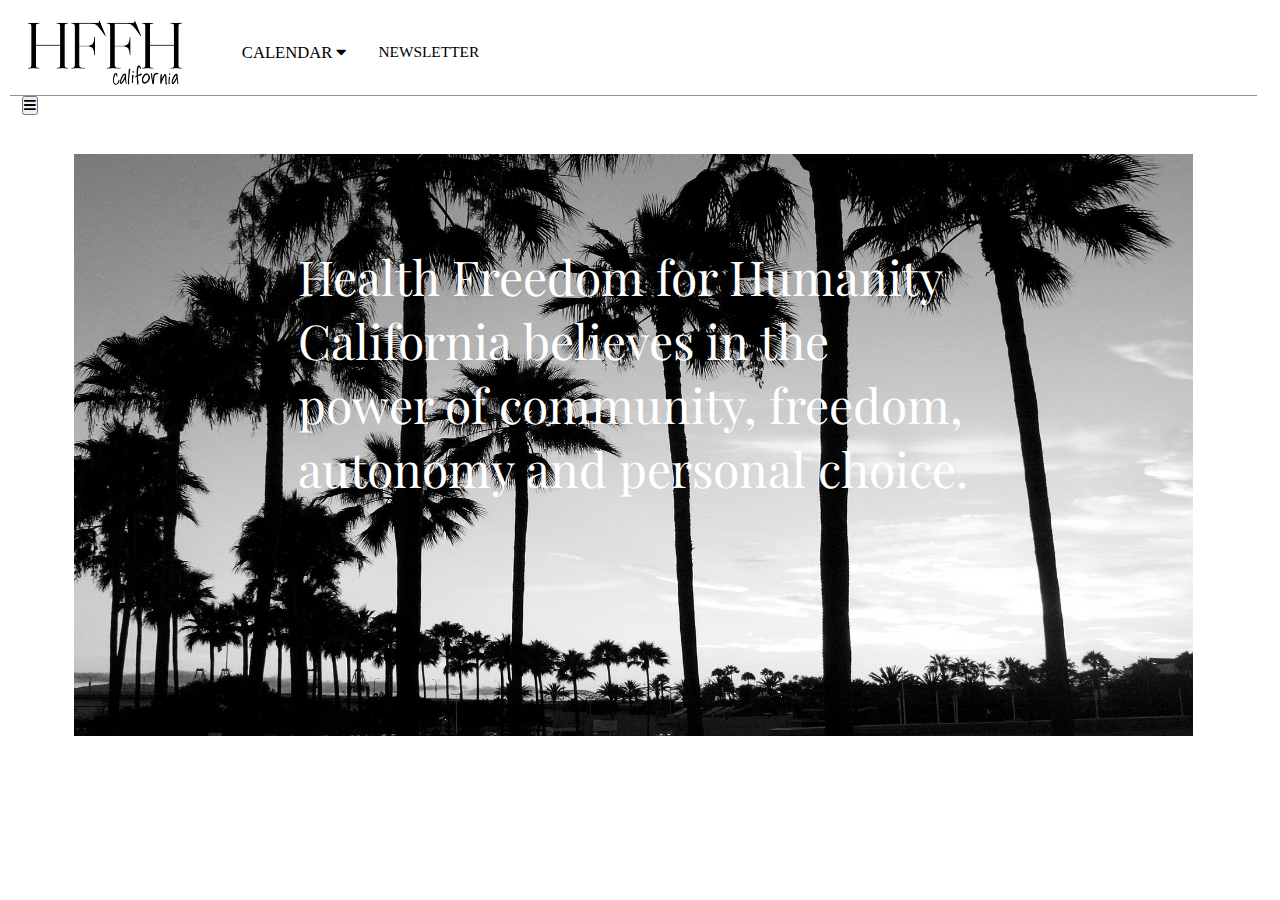
==== commit a45f72ed: "Add files via upload" ====
--- a/index.html
+++ b/index.html
@@ -12,11 +12,11 @@
     <link rel="preconnect" href="https://fonts.gstatic.com" crossorigin>
     <link rel="preconnect" href="https://fonts.googleapis.com">
     <link href="https://fonts.googleapis.com/css2?family=Playfair+Display:wght@400;500;600;700&display=swap" rel="stylesheet">
-    <script src="https://code.jquery.com/jquery-3.5.0.js"></script>
-    <!-- <script src="https://code.jquery.com/jquery-3.6.0.min.js" integrity="sha256-/xUj+3OJU5yExlq6GSYGSHk7tPXikynS7ogEvDej/m4=" crossorigin="anonymous"></script> -->
+    <!-- <script src="https://code.jquery.com/jquery-3.5.0.js"></script> -->
+    <script src="https://code.jquery.com/jquery-3.6.0.min.js" integrity="sha256-/xUj+3OJU5yExlq6GSYGSHk7tPXikynS7ogEvDej/m4=" crossorigin="null"></script>
     <script>
         $(function() {
-            $('#header').load('header.html');
+            $('#header').load('./header.html');
         })
     </script>
 </head>
@@ -63,4 +63,4 @@
         </div>
     </div>
 </body>
-</html>
+</html>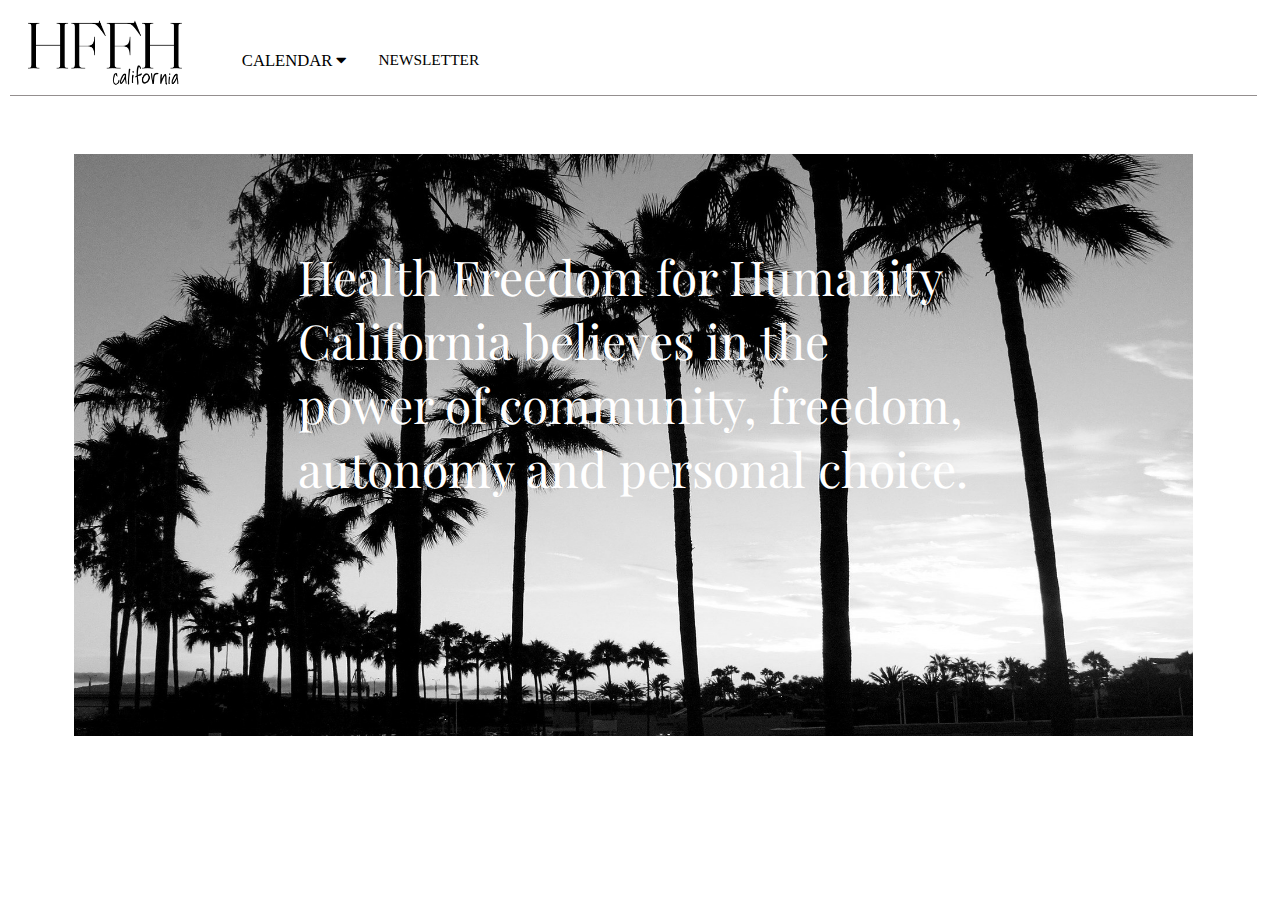
==== commit f6f154e1: "Add files via upload" ====
--- a/index.html
+++ b/index.html
@@ -25,6 +25,7 @@
         <div class="header">
             <div id="header"></div>
         </div>
+        <script src='assets/js/nav.js'></script>
         <div class="content-large">
             <div class="image-panel-notext">
                 <div class="image-panel-text-overlay">
--- a/assets/css/main.css
+++ b/assets/css/main.css
@@ -100,6 +100,15 @@
 }
 /* Navbar */
     /* The navbar container */
+    /* note: this needs to be tested */
+    nav {
+        display: flex;
+        flex-wrap: wrap;
+        align-items: center;
+        justify-content: space-between;
+        padding: 15px;
+    }
+    /* END note: this needs to be tested */
     .navbar {
         overflow: hidden;
         background-color: #fff;
@@ -107,8 +116,7 @@
         /* src: url('/fonts/AvenirLTStd-Black.otf)'); */
         font-size: 1.2vw;
         font-weight:100;
-        }
-    
+    }
     /* Links inside the navbar */
     .navbar a {
       float: left;
@@ -121,14 +129,25 @@
       /*background-color: rgb(236, 231, 231);*/
       color:slategrey
     }
+    .hamburger {
+        background-color:transparent;
+        color: #000;
+        border:0;
+        cursor: pointer;
+        display: none;
+    }
+    .hamburger:focus{
+        outline:none;
+        
+    }
     /* The dropdown container */
     .dropdown {
         float: left;
         overflow: hidden;
-      }
+    }
       
       /* Dropdown button */
-      .dropdown .dropbtn { 
+    .dropdown .dropbtn { 
         border: none;
         outline: none;
         /* color: #000; */
@@ -203,24 +222,24 @@
       grid-column-start: 2;
       -ms-grid-column-span: 1;
   }
-.header-icon-search::before {
-    /* content:  url('../images/search.png'); */
-  }
+/*.header-icon-search::before {
+     content:  url('../images/search.png'); 
+  }*/
 .header-icon-account {
     grid-column-start: 4;
     -ms-grid-column-span: 1;
 }
-.header-icon-account::before {
-    /* content: url('../images/contact.png'); */
-}
+/* .header-icon-account::before {
+     content: url('../images/contact.png'); 
+} */
 .header-icon-shop {
     grid-column-start: 6;
     -ms-grid-column-span: 1;
 }
-.header-icon-shop::before {
-    /* font-family: "Font Awesome 5 Free"; font-weight: 900; content: "\f290"; */
-    /* content:  url('../images/shop.png'); */
-}
+/* .header-icon-shop::before {
+     font-family: "Font Awesome 5 Free"; font-weight: 900; content: "\f290"; 
+     content:  url('../images/shop.png'); 
+} */
 /* Image */
 .character >img {
     max-height: 100px;
@@ -239,11 +258,11 @@
     background-origin: content-box;
 }
 /* Image */
-.image-panel-notext{
-    /* outline: 2px solid rgb(116, 12, 12); */
-    /* padding: 20em; */
-    /* background-position: bottom left; */
-}
+/* .image-panel-notext{
+     outline: 2px solid rgb(116, 12, 12); 
+     padding: 20em; 
+     background-position: bottom left; 
+} */
 .image-panel-text-overlay{
     color: white;
     /* font-family: Playfair Display;  */
@@ -424,6 +443,20 @@
 	width:100%;
 	height:100%;
 }
+
+@media screen and (max-width: 767px) {
+    .navbar {
+        display: none;
+        width: 100%;
+        flex-direction: column;
+    }
+    .navbar.show {
+        display: flex;
+    }
+    .hamburger {
+        display: block;
+    }
+}
 /* #searchBar{
     width:85%;
     height:22px;
